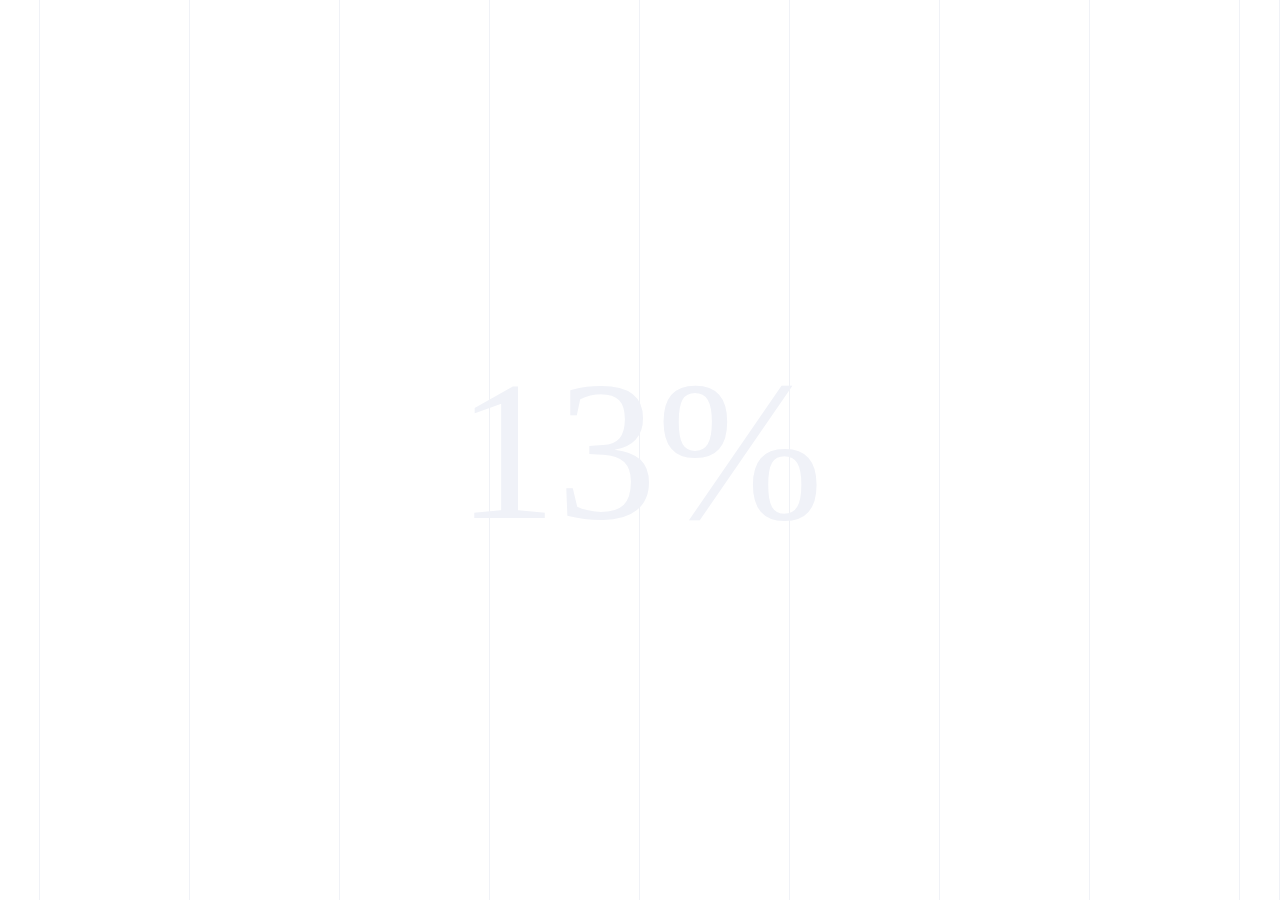
==== index.html @ 55a065d9 "fristdemo" ====
<html>
<head>
<title>Hello</title>
<meta http-equiv="Content-Type" content="text/html; charset=utf-8">
<meta http-equiv="X-UA-Compatible" content="IE=9" />
<meta http-equiv="Pragma" content="no-cache">
<meta http-equiv="Cache-control" content="no-cache, no-store">
<meta http-equiv="Expires" content="0">
<meta name="renderer" content="webkit">
<link rel="icon" href="icon/logo.ico" type="img/x-ico" />
<meta name="viewport" content="width=device-width, initial-scale=1">
<link rel="stylesheet" type="text/css" href="css/style.css">
<link rel="stylesheet" type="text/css" href="css/star.css">
<script src="js/jquery.js"></script>
<meta charset="UTF-8">
</head>
<body>
<div class="active" id="load">
  <div class="lines">
    <div class="lines_i lines_i_1"></div>
    <div class="lines_i lines_i_2"></div>
    <div class="lines_i lines_i_3"></div>
    <div class="lines_i lines_i_4"></div>
    <div class="lines_i lines_i_5"></div>
    <div class="lines_i lines_i_6"></div>
    <div class="lines_i lines_i_7"></div>
    <div class="lines_i lines_i_8"></div>
    <div class="lines_i lines_i_9"></div>
    <div class="lines_i lines_i_10"></div>
  </div>
  <div class="count">100</div>
</div>
<header class="header_full">
  <div id='stars'></div>
  <div id='stars2'></div>
  <div id='stars3'></div>
  <div id='title'>
    <span>coming</span><br><span id="cons">soon</span>
  </div>
  <div class="scroll scroll_active">
    <div id="scroll" style="background-position: 0px -300px;">
    </div>
  </div>
</header>
<div class="sectionwrap">
  <div class="section">
  </div>
  <div class="section"></div>
  <div class="section"></div>
  <div class="section"></div>
</div>

<footer></footer>
</body>
<small>
<script src="js/script.js"></script>
<script>
$(function(){
})
</script>
</small>
</html>
---- css/style.css ----
*{
	padding: 0;
	margin: 0;
}
body {
    height: 100%;
    width: 100%;
    margin: 0;
    padding: 0;
    background: #23252a;
    transition: background .7s cubic-bezier(1, 0, 0, 1);
}
::selection {
    background: #fe053c;
    color: white;
}

::-moz-selection {
    background: #fe053c;
    ;
    color: white;
}

::-webkit-selection {
    background: #fe053c;
    color: white;
}
.hidden{
    overflow: hidden;
}
#load {
    overflow: hidden;
    position: fixed;
    width: 100%;
    height: 100%;
    top: 0;
    left: 0;
    z-index: 9999999;
}
.lines {
    width: 100%;
    height: 100%;
    position: fixed;
    left: 0;
    top: 0;
    font-size: 0;
    pointer-events: none;
    z-index: 1;
}
.lines_i {
    height: 100%;
    display: inline-block;
    width: calc(12.5% - 10px);
    position: relative;
}
.lines_i_1, .lines_i_10 {
    width: 40px;
}
.active .lines>.lines_i:before {
    width: 100%;
    background: #fff;
    transition: background .7s cubic-bezier(1, 0, 0, 1), width .7s cubic-bezier(1, 0, 0, 1);
}
.active .lines>.lines_i:after {
    width: 1px;
    background: #f0f2f7;
    transition: background .7s cubic-bezier(1, 0, 0, 1), width .7s cubic-bezier(1, 0, 0, 1);
}
.lines_i:before {
    content: '';
    display: block;
    height: 100%;
    width: 1px;
    background: #292b30;
    transition: background .7s cubic-bezier(1, 0, 0, 1);
}
.lines>.lines_i:before {
    content: '';
    position: absolute;
    right: 0;
    top: 0;
    height: 100%;
    width: 0;
    background: #fff;
    transition: width .7s cubic-bezier(1, 0, 0, 1);
}
.lines_i:after {
    content: '';
    position: absolute;
    right: 0;
    top: 0;
    height: 100%;
    width: 0;
    background: #fff;
    transition: width .7s cubic-bezier(1, 0, 0, 1);
}
.lines>.lines_i:after {
    content: '';
    position: absolute;
    right: 0;
    top: 0;
    height: 100%;
    width: 0;
    background: #f0f2f7;
    transition: width .7s cubic-bezier(1, 0, 0, 1);
}
.count {
    position: absolute;
    transform: translate(-50%, -50%);
    left: 50%;
    top: 50%;
    z-index: 999;
    color: #f0f2f8;
    font-size: 200px;
    font-family: 'AuroraBT-BoldCoda96c06031a96e';
}
.header_full {
    position: fixed;
    width: 100%;
    height: 100%;
}
.scroll {
    height: 32px;
    width: 15px;
    position: absolute;
    z-index: 2;
    bottom: 50px;
    left: 50%;
    margin-left: -7.5px;
    display: none;
}
.header_full .scroll {
    display: block;
}
#scroll {
    height: 50px;
    width: 16px;
    background: url('../icon/scroll_demo.png');
    background-repeat: no-repeat;
    background-position: center top;
    animation: animStar 10s linear infinite;
}

.scroll span {
    display: inline-block;
    height: 15px;
    width: 15px;
    margin-top: 1px;
    background: url('../icon/scroll_down.png');
    background-size: contain;
    background-repeat: no-repeat;
    background-position: center;
}

.scroll span:first-child {
    opacity: .5;
}
@keyframes spacetravel {
    from {background-position:0 0;}
    to {background-position:-10000px 10000px;}
}
.section{
    position: relative;
    width: 100%;
}
.section_0{background-color: rgba(255,255,255,.2);}
.section_1{background-color: rgba(255,255,255,.4);}
.section_2{background-color: rgba(255,255,255,.2);}
.section_3{background-color: rgba(255,255,255,.4);}
---- css/star.css ----
.header_full {
  position: fixed;
  width: 100%;
  height: 100%;
  background: radial-gradient(ellipse at bottom, #1b2735 0%, #090a0f 100%);
  overflow: hidden;
      /*background-blend-mode: multiply;
    animation: spacetravel 100s linear infinite;
    -webkit-animation: spacetravel 100s linear infinite;*/
}
#stars {
  width: 1px;
  height: 1px;
  background: transparent;
  box-shadow: 1804px 1265px #eee , 365px 332px #eee , 86px 1888px #eee , 1888px 484px #eee , 199px 1489px #eee , 1459px 1010px #eee , 807px 388px #eee , 855px 558px #eee , 83px 1095px #eee , 1418px 377px #eee , 677px 886px #eee , 862px 1709px #eee , 1058px 1085px #eee , 50px 1772px #eee , 1941px 1544px #eee , 377px 900px #eee , 184px 712px #eee , 1797px 1928px #eee , 507px 1861px #eee , 1849px 19px #eee , 1399px 200px #eee , 972px 497px #eee , 795px 1109px #eee , 746px 970px #eee , 1524px 972px #eee , 1631px 389px #eee , 1026px 1016px #eee , 1295px 862px #eee , 1258px 1876px #eee , 791px 189px #eee , 1519px 45px #eee , 592px 1405px #eee , 620px 130px #eee , 1044px 1171px #eee , 37px 1578px #eee , 1589px 86px #eee , 1024px 528px #eee , 1613px 568px #eee , 912px 1175px #eee , 1177px 133px #eee , 67px 1641px #eee , 1168px 357px #eee , 310px 1873px #eee , 1187px 573px #eee , 308px 1839px #eee , 565px 24px #eee , 1691px 1555px #eee , 1384px 1551px #eee , 179px 861px #eee , 1850px 1966px #eee , 1169px 1979px #eee , 1182px 1522px #eee , 616px 751px #eee , 1083px 908px #eee , 684px 766px #eee , 67px 955px #eee , 1813px 1714px #eee , 1256px 1413px #eee , 332px 803px #eee , 1670px 1921px #eee , 362px 211px #eee , 1513px 423px #eee , 1304px 1145px #eee , 1292px 1168px #eee , 611px 802px #eee , 1297px 575px #eee , 540px 1289px #eee , 1551px 1678px #eee , 1545px 237px #eee , 423px 138px #eee , 1088px 28px #eee , 642px 1637px #eee , 429px 1293px #eee , 1276px 1900px #eee , 1168px 1696px #eee , 847px 837px #eee , 151px 1395px #eee , 1490px 75px #eee , 1588px 131px #eee , 1739px 1358px #eee , 709px 624px #eee , 343px 502px #eee , 1342px 1690px #eee , 175px 1722px #eee , 964px 1299px #eee , 892px 1326px #eee , 519px 1142px #eee , 1014px 193px #eee , 1181px 360px #eee , 325px 139px #eee , 482px 1199px #eee , 613px 8px #eee , 1976px 1125px #eee , 346px 60px #eee , 1565px 818px #eee , 268px 1590px #eee , 213px 1666px #eee , 800px 464px #eee , 974px 1825px #eee , 1066px 23px #eee , 1995px 1499px #eee , 666px 1130px #eee , 1074px 1710px #eee , 1636px 1483px #eee , 1379px 1509px #eee , 1221px 887px #eee , 1857px 964px #eee , 1046px 993px #eee , 1875px 643px #eee , 1504px 1607px #eee , 1065px 641px #eee , 1095px 752px #eee , 566px 1737px #eee , 1972px 1778px #eee , 146px 1517px #eee , 1923px 588px #eee , 557px 881px #eee , 1885px 1950px #eee , 1739px 1598px #eee , 1048px 501px #eee , 1316px 705px #eee , 1900px 1697px #eee , 1187px 917px #eee , 1688px 1025px #eee , 648px 1634px #eee , 1002px 572px #eee , 603px 1995px #eee , 215px 693px #eee , 688px 1374px #eee , 1389px 1166px #eee , 1310px 1140px #eee , 245px 587px #eee , 845px 63px #eee , 296px 1646px #eee , 792px 350px #eee , 756px 1493px #eee , 1553px 1079px #eee , 850px 66px #eee , 963px 1904px #eee , 81px 207px #eee , 1776px 1634px #eee , 1759px 521px #eee , 1761px 1536px #eee , 601px 1485px #eee , 898px 153px #eee , 48px 648px #eee , 1644px 1109px #eee , 1974px 60px #eee , 1278px 653px #eee , 616px 432px #eee , 1179px 1849px #eee , 739px 677px #eee , 808px 1850px #eee , 1104px 827px #eee , 984px 888px #eee , 1027px 44px #eee , 1462px 1105px #eee , 902px 1486px #eee , 769px 441px #eee , 431px 1195px #eee , 4px 764px #eee , 562px 7px #eee , 952px 1744px #eee , 822px 971px #eee , 1016px 1804px #eee , 1429px 1161px #eee , 328px 1568px #eee , 101px 746px #eee , 649px 1484px #eee , 1903px 569px #eee , 733px 871px #eee , 1554px 505px #eee , 1076px 642px #eee , 609px 641px #eee , 996px 149px #eee , 1595px 758px #eee , 14px 1083px #eee , 261px 767px #eee , 1274px 1517px #eee , 1412px 215px #eee , 1651px 879px #eee , 284px 1633px #eee , 1439px 287px #eee , 1717px 270px #eee , 1107px 1063px #eee , 1521px 1831px #eee , 656px 1702px #eee , 25px 230px #eee , 1958px 1615px #eee , 646px 675px #eee , 1201px 343px #eee , 1918px 1064px #eee , 1932px 609px #eee , 1203px 900px #eee , 10px 575px #eee , 1582px 1828px #eee , 1184px 462px #eee , 1px 1619px #eee , 1440px 1071px #eee , 1844px 1913px #eee , 376px 1054px #eee , 1883px 1236px #eee , 571px 493px #eee , 354px 1701px #eee , 747px 60px #eee , 11px 1142px #eee , 1136px 1891px #eee , 1682px 473px #eee , 1537px 1520px #eee , 902px 836px #eee , 1313px 395px #eee , 534px 341px #eee , 230px 1614px #eee , 14px 1387px #eee , 1296px 1765px #eee , 1064px 1270px #eee , 761px 975px #eee , 1855px 335px #eee , 198px 110px #eee , 1660px 598px #eee , 1022px 933px #eee , 518px 356px #eee , 19px 865px #eee , 471px 830px #eee , 758px 358px #eee , 541px 1652px #eee , 320px 926px #eee , 425px 1826px #eee , 659px 353px #eee , 708px 778px #eee , 862px 641px #eee , 475px 1362px #eee , 1326px 1449px #eee , 446px 802px #eee , 391px 1169px #eee , 496px 39px #eee , 1534px 934px #eee , 1822px 1809px #eee , 1454px 237px #eee , 187px 1555px #eee , 1069px 1977px #eee , 1880px 1508px #eee , 279px 418px #eee , 1938px 1980px #eee , 1304px 530px #eee , 1763px 187px #eee , 1945px 1642px #eee , 311px 1490px #eee , 770px 1598px #eee , 263px 330px #eee , 1733px 1771px #eee , 978px 34px #eee , 325px 1776px #eee , 873px 1460px #eee , 365px 33px #eee , 913px 1999px #eee , 667px 1021px #eee , 27px 572px #eee , 950px 1858px #eee , 448px 1205px #eee , 1302px 1138px #eee , 1269px 932px #eee , 480px 132px #eee , 770px 1871px #eee , 952px 654px #eee , 623px 90px #eee , 419px 1683px #eee , 930px 794px #eee , 1327px 1651px #eee , 769px 1536px #eee , 895px 90px #eee , 599px 1268px #eee , 1645px 919px #eee , 1672px 1080px #eee , 1637px 1259px #eee , 243px 1182px #eee , 1509px 457px #eee , 1374px 1469px #eee , 751px 137px #eee , 1097px 1008px #eee , 1979px 1381px #eee , 981px 1825px #eee , 928px 1930px #eee , 632px 422px #eee , 812px 341px #eee , 1077px 1832px #eee , 203px 1452px #eee , 664px 1531px #eee , 1203px 57px #eee , 1654px 1203px #eee , 491px 174px #eee , 1507px 735px #eee , 964px 896px #eee , 52px 1718px #eee , 1435px 26px #eee , 753px 635px #eee , 890px 1847px #eee , 42px 1353px #eee , 717px 72px #eee , 1845px 1212px #eee , 344px 867px #eee , 418px 855px #eee , 899px 1124px #eee , 1798px 1582px #eee , 1774px 760px #eee , 908px 1567px #eee , 1647px 1210px #eee , 299px 82px #eee , 1179px 1317px #eee , 938px 1580px #eee , 82px 921px #eee , 657px 1596px #eee , 892px 1264px #eee , 1161px 819px #eee , 607px 1447px #eee , 605px 679px #eee , 1642px 595px #eee , 1963px 525px #eee , 1656px 1591px #eee , 1467px 1743px #eee , 167px 1420px #eee , 471px 492px #eee , 1077px 932px #eee , 774px 1282px #eee , 799px 701px #eee , 400px 258px #eee , 235px 1937px #eee , 894px 562px #eee , 1277px 907px #eee , 435px 1360px #eee , 507px 1253px #eee , 1022px 833px #eee , 351px 773px #eee , 1126px 1969px #eee , 1382px 1620px #eee , 411px 59px #eee , 187px 906px #eee , 644px 1364px #eee , 1721px 1451px #eee , 1879px 1390px #eee , 1396px 318px #eee , 1002px 891px #eee , 1930px 1454px #eee , 1952px 496px #eee , 1308px 1325px #eee , 343px 475px #eee , 285px 373px #eee , 1329px 1591px #eee , 901px 1875px #eee , 966px 254px #eee , 1624px 1577px #eee , 371px 589px #eee , 1918px 1494px #eee , 841px 589px #eee , 873px 1657px #eee , 970px 1697px #eee , 1354px 975px #eee , 807px 1099px #eee , 384px 1608px #eee , 1600px 1739px #eee , 110px 1310px #eee , 687px 1611px #eee , 324px 394px #eee , 1267px 224px #eee , 1122px 1919px #eee , 1753px 578px #eee , 611px 479px #eee , 1494px 475px #eee , 1595px 368px #eee , 304px 1379px #eee , 1663px 87px #eee , 1789px 1471px #eee , 941px 1861px #eee , 287px 657px #eee , 1882px 217px #eee , 1766px 1960px #eee , 144px 966px #eee , 872px 943px #eee , 1705px 1909px #eee , 1318px 1173px #eee , 1856px 1549px #eee , 1722px 1482px #eee , 196px 594px #eee , 355px 1182px #eee , 1242px 112px #eee , 226px 344px #eee , 674px 895px #eee , 210px 2px #eee , 1224px 488px #eee , 220px 617px #eee , 1857px 1348px #eee , 426px 1026px #eee , 1370px 720px #eee , 109px 440px #eee , 1940px 1575px #eee , 978px 1443px #eee , 308px 614px #eee , 1392px 1351px #eee , 635px 1231px #eee , 1132px 616px #eee , 756px 342px #eee , 1968px 765px #eee , 1020px 1877px #eee , 1998px 1325px #eee , 1296px 1303px #eee , 1817px 223px #eee , 1184px 907px #eee , 546px 845px #eee , 51px 705px #eee , 1421px 735px #eee , 1255px 700px #eee , 249px 1908px #eee , 1701px 351px #eee , 173px 1658px #eee , 1088px 1476px #eee , 1930px 1787px #eee , 689px 1312px #eee , 615px 1006px #eee , 1870px 1229px #eee , 1900px 546px #eee , 1416px 141px #eee , 1983px 945px #eee , 1104px 1351px #eee , 426px 701px #eee , 431px 1597px #eee , 893px 456px #eee , 1976px 1914px #eee , 1538px 673px #eee , 916px 1386px #eee , 304px 138px #eee , 1038px 681px #eee , 1349px 1740px #eee , 1231px 552px #eee , 35px 1435px #eee , 588px 652px #eee , 793px 575px #eee , 542px 926px #eee , 1252px 25px #eee , 831px 332px #eee , 718px 283px #eee , 1327px 1952px #eee , 1019px 704px #eee , 888px 1117px #eee , 1107px 1378px #eee , 532px 505px #eee , 1070px 552px #eee , 346px 645px #eee , 63px 1783px #eee , 775px 879px #eee , 165px 160px #eee , 788px 1225px #eee , 1562px 1520px #eee , 56px 1522px #eee , 439px 498px #eee , 1988px 1521px #eee , 254px 1363px #eee , 1162px 816px #eee , 219px 386px #eee , 1789px 1315px #eee , 1090px 1415px #eee , 1361px 315px #eee , 825px 1306px #eee , 92px 548px #eee , 1501px 1946px #eee , 350px 1735px #eee , 459px 1533px #eee , 1417px 931px #eee , 1849px 174px #eee , 220px 1084px #eee , 1357px 209px #eee , 1974px 358px #eee , 90px 808px #eee , 1247px 765px #eee , 1878px 725px #eee , 1415px 87px #eee , 1253px 943px #eee , 1455px 1919px #eee , 1321px 337px #eee , 1210px 1600px #eee , 1855px 1575px #eee , 325px 936px #eee , 1118px 892px #eee , 703px 294px #eee , 89px 891px #eee , 239px 1548px #eee , 280px 262px #eee , 1401px 555px #eee , 1092px 1638px #eee , 673px 1207px #eee , 1469px 1358px #eee , 1253px 1986px #eee , 1249px 1040px #eee , 253px 484px #eee , 1163px 775px #eee , 426px 162px #eee , 721px 1761px #eee , 369px 510px #eee , 702px 1599px #eee , 1883px 483px #eee , 680px 1604px #eee , 870px 1599px #eee , 976px 1808px #eee , 916px 477px #eee , 1223px 1636px #eee , 506px 993px #eee , 898px 1284px #eee , 1013px 290px #eee , 1189px 78px #eee , 25px 588px #eee , 960px 861px #eee , 28px 526px #eee , 959px 681px #eee , 1426px 1329px #eee , 294px 557px #eee , 1907px 1320px #eee , 1289px 1627px #eee , 124px 451px #eee , 967px 653px #eee , 892px 1460px #eee , 537px 1385px #eee , 197px 1954px #eee , 1543px 302px #eee , 747px 1953px #eee , 995px 1630px #eee , 1423px 1221px #eee , 1075px 983px #eee , 1556px 1739px #eee , 1068px 1425px #eee , 81px 550px #eee , 1668px 523px #eee , 1158px 438px #eee , 401px 1795px #eee , 537px 1072px #eee , 1px 326px #eee , 249px 118px #eee , 832px 1544px #eee , 240px 153px #eee , 651px 1077px #eee , 1656px 542px #eee , 1102px 606px #eee , 1583px 788px #eee , 1205px 1842px #eee , 1657px 1793px #eee , 1848px 1464px #eee , 1285px 1395px #eee , 662px 1227px #eee , 1790px 134px #eee , 577px 263px #eee , 383px 702px #eee , 1728px 1953px #eee , 417px 57px #eee , 1390px 574px #eee , 1024px 287px #eee , 1969px 753px #eee , 1239px 1036px #eee , 1063px 1313px #eee , 1784px 1519px #eee , 1665px 682px #eee , 806px 1437px #eee , 394px 917px #eee , 904px 666px #eee , 801px 1280px #eee , 1392px 1930px #eee , 1611px 1386px #eee , 1809px 1507px #eee , 1720px 1300px #eee , 1721px 1287px #eee , 969px 240px #eee , 3px 1070px #eee , 1198px 538px #eee , 1416px 1001px #eee , 1665px 1265px #eee , 1010px 1275px #eee , 772px 978px #eee , 1980px 980px #eee , 1283px 1573px #eee , 444px 516px #eee , 875px 737px #eee , 258px 716px #eee , 1698px 758px #eee , 644px 238px #eee , 19px 876px #eee , 355px 1327px #eee , 1602px 1846px #eee , 548px 534px #eee , 1498px 1473px #eee , 1389px 1136px #eee , 174px 771px #eee , 955px 1931px #eee , 403px 371px #eee , 1502px 794px #eee , 117px 876px #eee , 536px 778px #eee , 67px 393px #eee , 119px 1918px #eee , 1912px 1663px #eee , 1141px 245px #eee , 1105px 130px #eee , 1218px 1608px #eee , 662px 1502px #eee , 1907px 927px #eee , 521px 109px #eee , 1885px 362px #eee , 1785px 1935px #eee , 781px 427px #eee , 1446px 1991px #eee , 164px 1539px #eee , 1807px 1795px #eee , 1922px 890px #eee , 1245px 933px #eee , 446px 450px #eee , 1743px 79px #eee , 1959px 310px #eee , 1348px 749px #eee , 1954px 128px #eee , 1980px 1030px #eee , 1850px 302px #eee , 1074px 922px #eee , 174px 403px #eee , 1579px 733px #eee , 653px 1958px #eee , 1511px 1943px #eee , 1037px 741px #eee , 602px 1384px #eee , 103px 402px #eee , 1722px 1417px #eee , 1732px 1916px #eee , 1743px 1803px #eee , 381px 721px #eee , 964px 1700px #eee , 1070px 341px #eee , 1376px 1258px #eee , 1884px 570px #eee , 940px 280px #eee , 1484px 1658px #eee , 1806px 1875px #eee , 1054px 917px #eee , 1672px 103px #eee , 783px 574px #eee , 98px 347px #eee , 555px 1136px #eee , 1403px 1237px #eee , 1203px 339px #eee , 572px 35px #eee , 932px 1783px #eee , 1527px 1850px #eee , 1959px 1109px #eee , 892px 623px #eee , 211px 1388px #eee , 1581px 1806px #eee , 868px 1053px #eee , 1243px 1997px #eee , 1004px 522px #eee , 1241px 1707px #eee , 376px 282px #eee , 537px 878px #eee , 1948px 979px #eee , 532px 688px #eee , 273px 958px #eee , 581px 927px #eee , 1060px 887px #eee , 486px 1467px #eee , 1122px 1834px #eee , 1650px 1763px #eee , 532px 302px #eee , 314px 1111px #eee , 1888px 683px #eee , 1856px 1040px #eee , 1780px 1338px #eee , 24px 1564px #eee , 1096px 1808px #eee , 1202px 1968px #eee , 214px 992px #eee , 728px 515px #eee , 247px 278px #eee , 1670px 45px #eee , 442px 1579px #eee , 1143px 30px #eee , 612px 72px #eee , 1177px 1303px #eee , 1898px 1255px #eee , 378px 1667px #eee , 326px 1929px #eee , 1257px 766px #eee , 1363px 1170px #eee , 1090px 1667px #eee , 711px 293px #eee , 249px 1406px #eee , 1589px 565px #eee , 1451px 29px #eee , 1171px 1459px #eee , 1294px 1214px #eee , 342px 942px #eee , 1945px 353px #eee , 741px 1185px #eee , 894px 1453px #eee , 593px 1584px #eee , 518px 630px #eee , 393px 756px #eee , 34px 608px #eee;
  animation: animStar 50s linear infinite;
}
#stars:after {
  content: " ";
  position: absolute;
  top: 2000px;
  width: 1px;
  height: 1px;
  background: transparent;
  box-shadow: 1804px 1265px #eee , 365px 332px #eee , 86px 1888px #eee , 1888px 484px #eee , 199px 1489px #eee , 1459px 1010px #eee , 807px 388px #eee , 855px 558px #eee , 83px 1095px #eee , 1418px 377px #eee , 677px 886px #eee , 862px 1709px #eee , 1058px 1085px #eee , 50px 1772px #eee , 1941px 1544px #eee , 377px 900px #eee , 184px 712px #eee , 1797px 1928px #eee , 507px 1861px #eee , 1849px 19px #eee , 1399px 200px #eee , 972px 497px #eee , 795px 1109px #eee , 746px 970px #eee , 1524px 972px #eee , 1631px 389px #eee , 1026px 1016px #eee , 1295px 862px #eee , 1258px 1876px #eee , 791px 189px #eee , 1519px 45px #eee , 592px 1405px #eee , 620px 130px #eee , 1044px 1171px #eee , 37px 1578px #eee , 1589px 86px #eee , 1024px 528px #eee , 1613px 568px #eee , 912px 1175px #eee , 1177px 133px #eee , 67px 1641px #eee , 1168px 357px #eee , 310px 1873px #eee , 1187px 573px #eee , 308px 1839px #eee , 565px 24px #eee , 1691px 1555px #eee , 1384px 1551px #eee , 179px 861px #eee , 1850px 1966px #eee , 1169px 1979px #eee , 1182px 1522px #eee , 616px 751px #eee , 1083px 908px #eee , 684px 766px #eee , 67px 955px #eee , 1813px 1714px #eee , 1256px 1413px #eee , 332px 803px #eee , 1670px 1921px #eee , 362px 211px #eee , 1513px 423px #eee , 1304px 1145px #eee , 1292px 1168px #eee , 611px 802px #eee , 1297px 575px #eee , 540px 1289px #eee , 1551px 1678px #eee , 1545px 237px #eee , 423px 138px #eee , 1088px 28px #eee , 642px 1637px #eee , 429px 1293px #eee , 1276px 1900px #eee , 1168px 1696px #eee , 847px 837px #eee , 151px 1395px #eee , 1490px 75px #eee , 1588px 131px #eee , 1739px 1358px #eee , 709px 624px #eee , 343px 502px #eee , 1342px 1690px #eee , 175px 1722px #eee , 964px 1299px #eee , 892px 1326px #eee , 519px 1142px #eee , 1014px 193px #eee , 1181px 360px #eee , 325px 139px #eee , 482px 1199px #eee , 613px 8px #eee , 1976px 1125px #eee , 346px 60px #eee , 1565px 818px #eee , 268px 1590px #eee , 213px 1666px #eee , 800px 464px #eee , 974px 1825px #eee , 1066px 23px #eee , 1995px 1499px #eee , 666px 1130px #eee , 1074px 1710px #eee , 1636px 1483px #eee , 1379px 1509px #eee , 1221px 887px #eee , 1857px 964px #eee , 1046px 993px #eee , 1875px 643px #eee , 1504px 1607px #eee , 1065px 641px #eee , 1095px 752px #eee , 566px 1737px #eee , 1972px 1778px #eee , 146px 1517px #eee , 1923px 588px #eee , 557px 881px #eee , 1885px 1950px #eee , 1739px 1598px #eee , 1048px 501px #eee , 1316px 705px #eee , 1900px 1697px #eee , 1187px 917px #eee , 1688px 1025px #eee , 648px 1634px #eee , 1002px 572px #eee , 603px 1995px #eee , 215px 693px #eee , 688px 1374px #eee , 1389px 1166px #eee , 1310px 1140px #eee , 245px 587px #eee , 845px 63px #eee , 296px 1646px #eee , 792px 350px #eee , 756px 1493px #eee , 1553px 1079px #eee , 850px 66px #eee , 963px 1904px #eee , 81px 207px #eee , 1776px 1634px #eee , 1759px 521px #eee , 1761px 1536px #eee , 601px 1485px #eee , 898px 153px #eee , 48px 648px #eee , 1644px 1109px #eee , 1974px 60px #eee , 1278px 653px #eee , 616px 432px #eee , 1179px 1849px #eee , 739px 677px #eee , 808px 1850px #eee , 1104px 827px #eee , 984px 888px #eee , 1027px 44px #eee , 1462px 1105px #eee , 902px 1486px #eee , 769px 441px #eee , 431px 1195px #eee , 4px 764px #eee , 562px 7px #eee , 952px 1744px #eee , 822px 971px #eee , 1016px 1804px #eee , 1429px 1161px #eee , 328px 1568px #eee , 101px 746px #eee , 649px 1484px #eee , 1903px 569px #eee , 733px 871px #eee , 1554px 505px #eee , 1076px 642px #eee , 609px 641px #eee , 996px 149px #eee , 1595px 758px #eee , 14px 1083px #eee , 261px 767px #eee , 1274px 1517px #eee , 1412px 215px #eee , 1651px 879px #eee , 284px 1633px #eee , 1439px 287px #eee , 1717px 270px #eee , 1107px 1063px #eee , 1521px 1831px #eee , 656px 1702px #eee , 25px 230px #eee , 1958px 1615px #eee , 646px 675px #eee , 1201px 343px #eee , 1918px 1064px #eee , 1932px 609px #eee , 1203px 900px #eee , 10px 575px #eee , 1582px 1828px #eee , 1184px 462px #eee , 1px 1619px #eee , 1440px 1071px #eee , 1844px 1913px #eee , 376px 1054px #eee , 1883px 1236px #eee , 571px 493px #eee , 354px 1701px #eee , 747px 60px #eee , 11px 1142px #eee , 1136px 1891px #eee , 1682px 473px #eee , 1537px 1520px #eee , 902px 836px #eee , 1313px 395px #eee , 534px 341px #eee , 230px 1614px #eee , 14px 1387px #eee , 1296px 1765px #eee , 1064px 1270px #eee , 761px 975px #eee , 1855px 335px #eee , 198px 110px #eee , 1660px 598px #eee , 1022px 933px #eee , 518px 356px #eee , 19px 865px #eee , 471px 830px #eee , 758px 358px #eee , 541px 1652px #eee , 320px 926px #eee , 425px 1826px #eee , 659px 353px #eee , 708px 778px #eee , 862px 641px #eee , 475px 1362px #eee , 1326px 1449px #eee , 446px 802px #eee , 391px 1169px #eee , 496px 39px #eee , 1534px 934px #eee , 1822px 1809px #eee , 1454px 237px #eee , 187px 1555px #eee , 1069px 1977px #eee , 1880px 1508px #eee , 279px 418px #eee , 1938px 1980px #eee , 1304px 530px #eee , 1763px 187px #eee , 1945px 1642px #eee , 311px 1490px #eee , 770px 1598px #eee , 263px 330px #eee , 1733px 1771px #eee , 978px 34px #eee , 325px 1776px #eee , 873px 1460px #eee , 365px 33px #eee , 913px 1999px #eee , 667px 1021px #eee , 27px 572px #eee , 950px 1858px #eee , 448px 1205px #eee , 1302px 1138px #eee , 1269px 932px #eee , 480px 132px #eee , 770px 1871px #eee , 952px 654px #eee , 623px 90px #eee , 419px 1683px #eee , 930px 794px #eee , 1327px 1651px #eee , 769px 1536px #eee , 895px 90px #eee , 599px 1268px #eee , 1645px 919px #eee , 1672px 1080px #eee , 1637px 1259px #eee , 243px 1182px #eee , 1509px 457px #eee , 1374px 1469px #eee , 751px 137px #eee , 1097px 1008px #eee , 1979px 1381px #eee , 981px 1825px #eee , 928px 1930px #eee , 632px 422px #eee , 812px 341px #eee , 1077px 1832px #eee , 203px 1452px #eee , 664px 1531px #eee , 1203px 57px #eee , 1654px 1203px #eee , 491px 174px #eee , 1507px 735px #eee , 964px 896px #eee , 52px 1718px #eee , 1435px 26px #eee , 753px 635px #eee , 890px 1847px #eee , 42px 1353px #eee , 717px 72px #eee , 1845px 1212px #eee , 344px 867px #eee , 418px 855px #eee , 899px 1124px #eee , 1798px 1582px #eee , 1774px 760px #eee , 908px 1567px #eee , 1647px 1210px #eee , 299px 82px #eee , 1179px 1317px #eee , 938px 1580px #eee , 82px 921px #eee , 657px 1596px #eee , 892px 1264px #eee , 1161px 819px #eee , 607px 1447px #eee , 605px 679px #eee , 1642px 595px #eee , 1963px 525px #eee , 1656px 1591px #eee , 1467px 1743px #eee , 167px 1420px #eee , 471px 492px #eee , 1077px 932px #eee , 774px 1282px #eee , 799px 701px #eee , 400px 258px #eee , 235px 1937px #eee , 894px 562px #eee , 1277px 907px #eee , 435px 1360px #eee , 507px 1253px #eee , 1022px 833px #eee , 351px 773px #eee , 1126px 1969px #eee , 1382px 1620px #eee , 411px 59px #eee , 187px 906px #eee , 644px 1364px #eee , 1721px 1451px #eee , 1879px 1390px #eee , 1396px 318px #eee , 1002px 891px #eee , 1930px 1454px #eee , 1952px 496px #eee , 1308px 1325px #eee , 343px 475px #eee , 285px 373px #eee , 1329px 1591px #eee , 901px 1875px #eee , 966px 254px #eee , 1624px 1577px #eee , 371px 589px #eee , 1918px 1494px #eee , 841px 589px #eee , 873px 1657px #eee , 970px 1697px #eee , 1354px 975px #eee , 807px 1099px #eee , 384px 1608px #eee , 1600px 1739px #eee , 110px 1310px #eee , 687px 1611px #eee , 324px 394px #eee , 1267px 224px #eee , 1122px 1919px #eee , 1753px 578px #eee , 611px 479px #eee , 1494px 475px #eee , 1595px 368px #eee , 304px 1379px #eee , 1663px 87px #eee , 1789px 1471px #eee , 941px 1861px #eee , 287px 657px #eee , 1882px 217px #eee , 1766px 1960px #eee , 144px 966px #eee , 872px 943px #eee , 1705px 1909px #eee , 1318px 1173px #eee , 1856px 1549px #eee , 1722px 1482px #eee , 196px 594px #eee , 355px 1182px #eee , 1242px 112px #eee , 226px 344px #eee , 674px 895px #eee , 210px 2px #eee , 1224px 488px #eee , 220px 617px #eee , 1857px 1348px #eee , 426px 1026px #eee , 1370px 720px #eee , 109px 440px #eee , 1940px 1575px #eee , 978px 1443px #eee , 308px 614px #eee , 1392px 1351px #eee , 635px 1231px #eee , 1132px 616px #eee , 756px 342px #eee , 1968px 765px #eee , 1020px 1877px #eee , 1998px 1325px #eee , 1296px 1303px #eee , 1817px 223px #eee , 1184px 907px #eee , 546px 845px #eee , 51px 705px #eee , 1421px 735px #eee , 1255px 700px #eee , 249px 1908px #eee , 1701px 351px #eee , 173px 1658px #eee , 1088px 1476px #eee , 1930px 1787px #eee , 689px 1312px #eee , 615px 1006px #eee , 1870px 1229px #eee , 1900px 546px #eee , 1416px 141px #eee , 1983px 945px #eee , 1104px 1351px #eee , 426px 701px #eee , 431px 1597px #eee , 893px 456px #eee , 1976px 1914px #eee , 1538px 673px #eee , 916px 1386px #eee , 304px 138px #eee , 1038px 681px #eee , 1349px 1740px #eee , 1231px 552px #eee , 35px 1435px #eee , 588px 652px #eee , 793px 575px #eee , 542px 926px #eee , 1252px 25px #eee , 831px 332px #eee , 718px 283px #eee , 1327px 1952px #eee , 1019px 704px #eee , 888px 1117px #eee , 1107px 1378px #eee , 532px 505px #eee , 1070px 552px #eee , 346px 645px #eee , 63px 1783px #eee , 775px 879px #eee , 165px 160px #eee , 788px 1225px #eee , 1562px 1520px #eee , 56px 1522px #eee , 439px 498px #eee , 1988px 1521px #eee , 254px 1363px #eee , 1162px 816px #eee , 219px 386px #eee , 1789px 1315px #eee , 1090px 1415px #eee , 1361px 315px #eee , 825px 1306px #eee , 92px 548px #eee , 1501px 1946px #eee , 350px 1735px #eee , 459px 1533px #eee , 1417px 931px #eee , 1849px 174px #eee , 220px 1084px #eee , 1357px 209px #eee , 1974px 358px #eee , 90px 808px #eee , 1247px 765px #eee , 1878px 725px #eee , 1415px 87px #eee , 1253px 943px #eee , 1455px 1919px #eee , 1321px 337px #eee , 1210px 1600px #eee , 1855px 1575px #eee , 325px 936px #eee , 1118px 892px #eee , 703px 294px #eee , 89px 891px #eee , 239px 1548px #eee , 280px 262px #eee , 1401px 555px #eee , 1092px 1638px #eee , 673px 1207px #eee , 1469px 1358px #eee , 1253px 1986px #eee , 1249px 1040px #eee , 253px 484px #eee , 1163px 775px #eee , 426px 162px #eee , 721px 1761px #eee , 369px 510px #eee , 702px 1599px #eee , 1883px 483px #eee , 680px 1604px #eee , 870px 1599px #eee , 976px 1808px #eee , 916px 477px #eee , 1223px 1636px #eee , 506px 993px #eee , 898px 1284px #eee , 1013px 290px #eee , 1189px 78px #eee , 25px 588px #eee , 960px 861px #eee , 28px 526px #eee , 959px 681px #eee , 1426px 1329px #eee , 294px 557px #eee , 1907px 1320px #eee , 1289px 1627px #eee , 124px 451px #eee , 967px 653px #eee , 892px 1460px #eee , 537px 1385px #eee , 197px 1954px #eee , 1543px 302px #eee , 747px 1953px #eee , 995px 1630px #eee , 1423px 1221px #eee , 1075px 983px #eee , 1556px 1739px #eee , 1068px 1425px #eee , 81px 550px #eee , 1668px 523px #eee , 1158px 438px #eee , 401px 1795px #eee , 537px 1072px #eee , 1px 326px #eee , 249px 118px #eee , 832px 1544px #eee , 240px 153px #eee , 651px 1077px #eee , 1656px 542px #eee , 1102px 606px #eee , 1583px 788px #eee , 1205px 1842px #eee , 1657px 1793px #eee , 1848px 1464px #eee , 1285px 1395px #eee , 662px 1227px #eee , 1790px 134px #eee , 577px 263px #eee , 383px 702px #eee , 1728px 1953px #eee , 417px 57px #eee , 1390px 574px #eee , 1024px 287px #eee , 1969px 753px #eee , 1239px 1036px #eee , 1063px 1313px #eee , 1784px 1519px #eee , 1665px 682px #eee , 806px 1437px #eee , 394px 917px #eee , 904px 666px #eee , 801px 1280px #eee , 1392px 1930px #eee , 1611px 1386px #eee , 1809px 1507px #eee , 1720px 1300px #eee , 1721px 1287px #eee , 969px 240px #eee , 3px 1070px #eee , 1198px 538px #eee , 1416px 1001px #eee , 1665px 1265px #eee , 1010px 1275px #eee , 772px 978px #eee , 1980px 980px #eee , 1283px 1573px #eee , 444px 516px #eee , 875px 737px #eee , 258px 716px #eee , 1698px 758px #eee , 644px 238px #eee , 19px 876px #eee , 355px 1327px #eee , 1602px 1846px #eee , 548px 534px #eee , 1498px 1473px #eee , 1389px 1136px #eee , 174px 771px #eee , 955px 1931px #eee , 403px 371px #eee , 1502px 794px #eee , 117px 876px #eee , 536px 778px #eee , 67px 393px #eee , 119px 1918px #eee , 1912px 1663px #eee , 1141px 245px #eee , 1105px 130px #eee , 1218px 1608px #eee , 662px 1502px #eee , 1907px 927px #eee , 521px 109px #eee , 1885px 362px #eee , 1785px 1935px #eee , 781px 427px #eee , 1446px 1991px #eee , 164px 1539px #eee , 1807px 1795px #eee , 1922px 890px #eee , 1245px 933px #eee , 446px 450px #eee , 1743px 79px #eee , 1959px 310px #eee , 1348px 749px #eee , 1954px 128px #eee , 1980px 1030px #eee , 1850px 302px #eee , 1074px 922px #eee , 174px 403px #eee , 1579px 733px #eee , 653px 1958px #eee , 1511px 1943px #eee , 1037px 741px #eee , 602px 1384px #eee , 103px 402px #eee , 1722px 1417px #eee , 1732px 1916px #eee , 1743px 1803px #eee , 381px 721px #eee , 964px 1700px #eee , 1070px 341px #eee , 1376px 1258px #eee , 1884px 570px #eee , 940px 280px #eee , 1484px 1658px #eee , 1806px 1875px #eee , 1054px 917px #eee , 1672px 103px #eee , 783px 574px #eee , 98px 347px #eee , 555px 1136px #eee , 1403px 1237px #eee , 1203px 339px #eee , 572px 35px #eee , 932px 1783px #eee , 1527px 1850px #eee , 1959px 1109px #eee , 892px 623px #eee , 211px 1388px #eee , 1581px 1806px #eee , 868px 1053px #eee , 1243px 1997px #eee , 1004px 522px #eee , 1241px 1707px #eee , 376px 282px #eee , 537px 878px #eee , 1948px 979px #eee , 532px 688px #eee , 273px 958px #eee , 581px 927px #eee , 1060px 887px #eee , 486px 1467px #eee , 1122px 1834px #eee , 1650px 1763px #eee , 532px 302px #eee , 314px 1111px #eee , 1888px 683px #eee , 1856px 1040px #eee , 1780px 1338px #eee , 24px 1564px #eee , 1096px 1808px #eee , 1202px 1968px #eee , 214px 992px #eee , 728px 515px #eee , 247px 278px #eee , 1670px 45px #eee , 442px 1579px #eee , 1143px 30px #eee , 612px 72px #eee , 1177px 1303px #eee , 1898px 1255px #eee , 378px 1667px #eee , 326px 1929px #eee , 1257px 766px #eee , 1363px 1170px #eee , 1090px 1667px #eee , 711px 293px #eee , 249px 1406px #eee , 1589px 565px #eee , 1451px 29px #eee , 1171px 1459px #eee , 1294px 1214px #eee , 342px 942px #eee , 1945px 353px #eee , 741px 1185px #eee , 894px 1453px #eee , 593px 1584px #eee , 518px 630px #eee , 393px 756px #eee , 34px 608px #eee;

}

#stars2 {
  width: 2px;
  height: 2px;
  background: transparent;
  box-shadow: 114px 658px #eee , 236px 768px #eee , 1130px 1503px #eee , 486px 592px #eee , 1353px 1407px #eee , 1583px 1741px #eee , 450px 1479px #eee , 1845px 327px #eee , 1520px 361px #eee , 580px 1699px #eee , 1277px 1233px #eee , 1697px 943px #eee , 568px 1135px #eee , 1273px 263px #eee , 788px 126px #eee , 1834px 1911px #eee , 1147px 1652px #eee , 651px 567px #eee , 79px 1897px #eee , 1590px 666px #eee , 1362px 566px #eee , 275px 367px #eee , 556px 479px #eee , 1063px 476px #eee , 1337px 1119px #eee , 1780px 1109px #eee , 1323px 1655px #eee , 1740px 1165px #eee , 525px 60px #eee , 1513px 1484px #eee , 708px 280px #eee , 429px 475px #eee , 563px 1360px #eee , 1580px 697px #eee , 1702px 1164px #eee , 1649px 1952px #eee , 1580px 1812px #eee , 70px 1190px #eee , 1100px 98px #eee , 1232px 1896px #eee , 851px 1047px #eee , 851px 30px #eee , 596px 1486px #eee , 666px 526px #eee , 1855px 1342px #eee , 80px 531px #eee , 248px 1804px #eee , 1990px 263px #eee , 1796px 1640px #eee , 1502px 862px #eee , 1780px 488px #eee , 1881px 1191px #eee , 1063px 876px #eee , 1614px 1073px #eee , 1414px 666px #eee , 1865px 289px #eee , 687px 352px #eee , 1329px 1312px #eee , 279px 136px #eee , 475px 756px #eee , 1177px 435px #eee , 1264px 921px #eee , 467px 1496px #eee , 391px 1359px #eee , 666px 1083px #eee , 1526px 1251px #eee , 594px 564px #eee , 991px 525px #eee , 1511px 875px #eee , 1935px 1049px #eee , 1471px 1430px #eee , 959px 604px #eee , 1685px 72px #eee , 1505px 1876px #eee , 509px 1627px #eee , 1065px 978px #eee , 1860px 884px #eee , 1038px 464px #eee , 1051px 106px #eee , 1056px 728px #eee , 1953px 45px #eee , 1483px 638px #eee , 559px 845px #eee , 1184px 922px #eee , 1320px 1117px #eee , 1572px 747px #eee , 1971px 43px #eee , 665px 13px #eee , 1457px 1153px #eee , 848px 154px #eee , 1039px 1837px #eee , 878px 795px #eee , 1286px 1705px #eee , 1946px 1143px #eee , 1114px 1166px #eee , 1747px 874px #eee , 1894px 636px #eee , 1316px 541px #eee , 1953px 1620px #eee , 1446px 1773px #eee , 974px 833px #eee , 1814px 1211px #eee , 102px 335px #eee , 327px 1868px #eee , 348px 548px #eee , 353px 1540px #eee , 1212px 1872px #eee , 1968px 129px #eee , 1531px 644px #eee , 1939px 559px #eee , 1397px 1876px #eee , 1446px 1446px #eee , 1721px 603px #eee , 924px 1171px #eee , 1086px 1954px #eee , 1798px 310px #eee , 21px 1595px #eee , 1462px 1948px #eee , 149px 1752px #eee , 804px 318px #eee , 1262px 636px #eee , 1051px 100px #eee , 392px 560px #eee , 654px 1236px #eee , 1889px 1159px #eee , 498px 394px #eee , 522px 1889px #eee , 1198px 579px #eee , 1437px 1866px #eee , 1049px 1064px #eee , 286px 921px #eee , 993px 1790px #eee , 1557px 1997px #eee , 1525px 532px #eee , 481px 1561px #eee , 790px 683px #eee , 141px 17px #eee , 1202px 28px #eee , 518px 1927px #eee , 90px 1677px #eee , 1258px 370px #eee , 1379px 1536px #eee , 607px 474px #eee , 163px 139px #eee , 1025px 1359px #eee , 815px 845px #eee , 231px 1212px #eee , 192px 806px #eee , 313px 1946px #eee , 1132px 1808px #eee , 624px 767px #eee , 379px 722px #eee , 733px 1847px #eee , 628px 1517px #eee , 1559px 929px #eee , 234px 397px #eee , 1230px 1231px #eee , 849px 726px #eee , 1148px 786px #eee , 546px 1533px #eee , 477px 822px #eee , 1325px 480px #eee , 972px 383px #eee , 334px 958px #eee , 1032px 664px #eee , 1781px 40px #eee , 38px 1335px #eee , 1634px 1691px #eee , 1061px 680px #eee , 1319px 304px #eee , 82px 1776px #eee , 1302px 509px #eee , 1231px 746px #eee , 1264px 1509px #eee , 980px 495px #eee , 1153px 1381px #eee , 1981px 1918px #eee , 70px 113px #eee , 390px 736px #eee , 1882px 1925px #eee , 1380px 1326px #eee , 257px 1681px #eee , 860px 998px #eee , 518px 1136px #eee , 168px 905px #eee , 500px 1882px #eee , 1012px 1572px #eee , 349px 1916px #eee , 905px 1339px #eee , 1940px 1803px #eee , 23px 1159px #eee , 9px 1559px #eee , 1658px 776px #eee , 820px 1361px #eee , 171px 983px #eee , 580px 1902px #eee , 1268px 263px #eee , 1734px 994px #eee , 1872px 29px #eee , 1475px 435px #eee;
  animation: animStar 100s linear infinite;
}
#stars2:after {
  content: " ";
  position: absolute;
  top: 2000px;
  width: 2px;
  height: 2px;
  background: transparent;
  box-shadow: 114px 658px #eee , 236px 768px #eee , 1130px 1503px #eee , 486px 592px #eee , 1353px 1407px #eee , 1583px 1741px #eee , 450px 1479px #eee , 1845px 327px #eee , 1520px 361px #eee , 580px 1699px #eee , 1277px 1233px #eee , 1697px 943px #eee , 568px 1135px #eee , 1273px 263px #eee , 788px 126px #eee , 1834px 1911px #eee , 1147px 1652px #eee , 651px 567px #eee , 79px 1897px #eee , 1590px 666px #eee , 1362px 566px #eee , 275px 367px #eee , 556px 479px #eee , 1063px 476px #eee , 1337px 1119px #eee , 1780px 1109px #eee , 1323px 1655px #eee , 1740px 1165px #eee , 525px 60px #eee , 1513px 1484px #eee , 708px 280px #eee , 429px 475px #eee , 563px 1360px #eee , 1580px 697px #eee , 1702px 1164px #eee , 1649px 1952px #eee , 1580px 1812px #eee , 70px 1190px #eee , 1100px 98px #eee , 1232px 1896px #eee , 851px 1047px #eee , 851px 30px #eee , 596px 1486px #eee , 666px 526px #eee , 1855px 1342px #eee , 80px 531px #eee , 248px 1804px #eee , 1990px 263px #eee , 1796px 1640px #eee , 1502px 862px #eee , 1780px 488px #eee , 1881px 1191px #eee , 1063px 876px #eee , 1614px 1073px #eee , 1414px 666px #eee , 1865px 289px #eee , 687px 352px #eee , 1329px 1312px #eee , 279px 136px #eee , 475px 756px #eee , 1177px 435px #eee , 1264px 921px #eee , 467px 1496px #eee , 391px 1359px #eee , 666px 1083px #eee , 1526px 1251px #eee , 594px 564px #eee , 991px 525px #eee , 1511px 875px #eee , 1935px 1049px #eee , 1471px 1430px #eee , 959px 604px #eee , 1685px 72px #eee , 1505px 1876px #eee , 509px 1627px #eee , 1065px 978px #eee , 1860px 884px #eee , 1038px 464px #eee , 1051px 106px #eee , 1056px 728px #eee , 1953px 45px #eee , 1483px 638px #eee , 559px 845px #eee , 1184px 922px #eee , 1320px 1117px #eee , 1572px 747px #eee , 1971px 43px #eee , 665px 13px #eee , 1457px 1153px #eee , 848px 154px #eee , 1039px 1837px #eee , 878px 795px #eee , 1286px 1705px #eee , 1946px 1143px #eee , 1114px 1166px #eee , 1747px 874px #eee , 1894px 636px #eee , 1316px 541px #eee , 1953px 1620px #eee , 1446px 1773px #eee , 974px 833px #eee , 1814px 1211px #eee , 102px 335px #eee , 327px 1868px #eee , 348px 548px #eee , 353px 1540px #eee , 1212px 1872px #eee , 1968px 129px #eee , 1531px 644px #eee , 1939px 559px #eee , 1397px 1876px #eee , 1446px 1446px #eee , 1721px 603px #eee , 924px 1171px #eee , 1086px 1954px #eee , 1798px 310px #eee , 21px 1595px #eee , 1462px 1948px #eee , 149px 1752px #eee , 804px 318px #eee , 1262px 636px #eee , 1051px 100px #eee , 392px 560px #eee , 654px 1236px #eee , 1889px 1159px #eee , 498px 394px #eee , 522px 1889px #eee , 1198px 579px #eee , 1437px 1866px #eee , 1049px 1064px #eee , 286px 921px #eee , 993px 1790px #eee , 1557px 1997px #eee , 1525px 532px #eee , 481px 1561px #eee , 790px 683px #eee , 141px 17px #eee , 1202px 28px #eee , 518px 1927px #eee , 90px 1677px #eee , 1258px 370px #eee , 1379px 1536px #eee , 607px 474px #eee , 163px 139px #eee , 1025px 1359px #eee , 815px 845px #eee , 231px 1212px #eee , 192px 806px #eee , 313px 1946px #eee , 1132px 1808px #eee , 624px 767px #eee , 379px 722px #eee , 733px 1847px #eee , 628px 1517px #eee , 1559px 929px #eee , 234px 397px #eee , 1230px 1231px #eee , 849px 726px #eee , 1148px 786px #eee , 546px 1533px #eee , 477px 822px #eee , 1325px 480px #eee , 972px 383px #eee , 334px 958px #eee , 1032px 664px #eee , 1781px 40px #eee , 38px 1335px #eee , 1634px 1691px #eee , 1061px 680px #eee , 1319px 304px #eee , 82px 1776px #eee , 1302px 509px #eee , 1231px 746px #eee , 1264px 1509px #eee , 980px 495px #eee , 1153px 1381px #eee , 1981px 1918px #eee , 70px 113px #eee , 390px 736px #eee , 1882px 1925px #eee , 1380px 1326px #eee , 257px 1681px #eee , 860px 998px #eee , 518px 1136px #eee , 168px 905px #eee , 500px 1882px #eee , 1012px 1572px #eee , 349px 1916px #eee , 905px 1339px #eee , 1940px 1803px #eee , 23px 1159px #eee , 9px 1559px #eee , 1658px 776px #eee , 820px 1361px #eee , 171px 983px #eee , 580px 1902px #eee , 1268px 263px #eee , 1734px 994px #eee , 1872px 29px #eee , 1475px 435px #eee;
}

#stars3 {
  width: 3px;
  height: 3px;
  background: transparent;
  box-shadow: 519px 875px #eee , 1497px 751px #eee , 1256px 88px #eee , 1168px 1791px #eee , 1884px 109px #eee , 1465px 451px #eee , 450px 370px #eee , 1560px 703px #eee , 1788px 1997px #eee , 1047px 963px #eee , 1281px 119px #eee , 439px 96px #eee , 164px 1956px #eee , 1360px 930px #eee , 1387px 347px #eee , 1073px 1970px #eee , 1296px 284px #eee , 25px 1602px #eee , 455px 944px #eee , 1177px 738px #eee , 633px 1142px #eee , 1730px 1079px #eee , 1283px 1606px #eee , 674px 1186px #eee , 513px 166px #eee , 1077px 636px #eee , 1811px 580px #eee , 971px 1789px #eee , 694px 1756px #eee , 703px 1138px #eee , 1290px 942px #eee , 351px 1509px #eee , 1904px 790px #eee , 68px 819px #eee , 1097px 362px #eee , 1035px 331px #eee , 180px 940px #eee , 1776px 1229px #eee , 1487px 781px #eee , 1131px 1765px #eee , 1684px 536px #eee , 939px 367px #eee , 1102px 1481px #eee , 741px 887px #eee , 167px 1132px #eee , 1756px 529px #eee , 608px 758px #eee , 541px 1025px #eee , 1976px 505px #eee , 1349px 1257px #eee , 815px 1388px #eee , 505px 1351px #eee , 33px 1945px #eee , 861px 1695px #eee , 678px 1360px #eee , 1615px 727px #eee , 1138px 726px #eee , 30px 293px #eee , 1624px 1044px #eee , 683px 1242px #eee , 1781px 1758px #eee , 906px 1328px #eee , 1066px 1764px #eee , 1568px 664px #eee , 1027px 1876px #eee , 775px 1099px #eee , 1605px 208px #eee , 730px 837px #eee , 1475px 1482px #eee , 871px 1759px #eee , 1240px 15px #eee , 1987px 705px #eee , 302px 1049px #eee , 475px 1015px #eee , 1843px 1296px #eee , 493px 631px #eee , 1613px 164px #eee , 1863px 156px #eee , 1479px 423px #eee , 202px 1499px #eee , 886px 969px #eee , 904px 930px #eee , 1853px 535px #eee , 726px 914px #eee , 435px 1205px #eee , 1732px 1824px #eee , 1212px 667px #eee , 499px 31px #eee , 552px 594px #eee , 1715px 1814px #eee , 775px 908px #eee , 1949px 921px #eee , 1267px 718px #eee , 1830px 1960px #eee , 338px 1325px #eee , 466px 1120px #eee , 140px 1675px #eee , 1919px 664px #eee , 1136px 771px #eee , 1888px 1302px #eee;
  animation: animStar 150s linear infinite;
}
#stars3:after {
  content: " ";
  position: absolute;
  top: 2000px;
  width: 3px;
  height: 3px;
  background: transparent;
  box-shadow: 519px 875px #eee , 1497px 751px #eee , 1256px 88px #eee , 1168px 1791px #eee , 1884px 109px #eee , 1465px 451px #eee , 450px 370px #eee , 1560px 703px #eee , 1788px 1997px #eee , 1047px 963px #eee , 1281px 119px #eee , 439px 96px #eee , 164px 1956px #eee , 1360px 930px #eee , 1387px 347px #eee , 1073px 1970px #eee , 1296px 284px #eee , 25px 1602px #eee , 455px 944px #eee , 1177px 738px #eee , 633px 1142px #eee , 1730px 1079px #eee , 1283px 1606px #eee , 674px 1186px #eee , 513px 166px #eee , 1077px 636px #eee , 1811px 580px #eee , 971px 1789px #eee , 694px 1756px #eee , 703px 1138px #eee , 1290px 942px #eee , 351px 1509px #eee , 1904px 790px #eee , 68px 819px #eee , 1097px 362px #eee , 1035px 331px #eee , 180px 940px #eee , 1776px 1229px #eee , 1487px 781px #eee , 1131px 1765px #eee , 1684px 536px #eee , 939px 367px #eee , 1102px 1481px #eee , 741px 887px #eee , 167px 1132px #eee , 1756px 529px #eee , 608px 758px #eee , 541px 1025px #eee , 1976px 505px #eee , 1349px 1257px #eee , 815px 1388px #eee , 505px 1351px #eee , 33px 1945px #eee , 861px 1695px #eee , 678px 1360px #eee , 1615px 727px #eee , 1138px 726px #eee , 30px 293px #eee , 1624px 1044px #eee , 683px 1242px #eee , 1781px 1758px #eee , 906px 1328px #eee , 1066px 1764px #eee , 1568px 664px #eee , 1027px 1876px #eee , 775px 1099px #eee , 1605px 208px #eee , 730px 837px #eee , 1475px 1482px #eee , 871px 1759px #eee , 1240px 15px #eee , 1987px 705px #eee , 302px 1049px #eee , 475px 1015px #eee , 1843px 1296px #eee , 493px 631px #eee , 1613px 164px #eee , 1863px 156px #eee , 1479px 423px #eee , 202px 1499px #eee , 886px 969px #eee , 904px 930px #eee , 1853px 535px #eee , 726px 914px #eee , 435px 1205px #eee , 1732px 1824px #eee , 1212px 667px #eee , 499px 31px #eee , 552px 594px #eee , 1715px 1814px #eee , 775px 908px #eee , 1949px 921px #eee , 1267px 718px #eee , 1830px 1960px #eee , 338px 1325px #eee , 466px 1120px #eee , 140px 1675px #eee , 1919px 664px #eee , 1136px 771px #eee , 1888px 1302px #eee;
}

#title {
  position: absolute;
  top: 50%;
  left: 0;
  right: 0;
  color: #eee;
  text-align: center;
  font-family: "lato", sans-serif;
  font-weight: 300;
  font-size: 70px;
  letter-spacing: 10px;
  margin-top: -60px;
  padding-left: 10px;
  animation: hover infinite ease-in-out 1.5s;
  -webkit-animation: hover infinite ease-in-out 1.5s;
}
#title span {
  /* background: -webkit-linear-gradient(white, #38495a);
  -webkit-background-clip: text;
  -webkit-text-fill-color: transparent; */
  animation: fire infinite ease-in-out 3s;
  -webkit-animation: fire infinite ease-in-out 3s; 
}

@keyframes animStar {
  from {
    transform: translateY(0px);
  }
  to {
    transform: translateY(-2000px);
  }
}
/* ************************************************************************ */
@keyframes float {
  0% {
    transform: translateX(5px);
  }
  50% {
    transform: translateX(0px);
  }
  100% {
    transform: translateX(5px);
  }
}

@keyframes hover {
  0% {
    transform: translateY(0);
  }
  50% {
    transform: translateY(15px);
  }
  100% {
    transform: translateY(0);
  }
}

@keyframes change {
  0% {
    color: #ff0000;
    text-shadow: 50px 11px 0 #ff0000, 100px 17px 0 #ff0000,  150px 18px 0 #ff0000, 200px 17px 0 #ff0000, 250px 12px 0 #ff0000, 300px 1px 0px #ff0000;
  }
  50% {
    color: #adff2f;
    text-shadow: 50px 11px 0 #adff2f, 100px 17px 0 #adff2f,  150px 18px 0 #adff2f, 200px 17px 0 #adff2f, 250px 12px 0 #adff2f, 300px 1px 0px #adff2f;
  }
  100% {
    color: #ff0000;
    text-shadow: 50px 11px 0 #ff0000, 100px 17px 0 #ff0000,  150px 18px 0 #ff0000, 200px 17px 0 #ff0000, 250px 12px 0 #ff0000, 300px 1px 0px #ff0000;
  }
}

@keyframes fire {
  0% {
     color: #ff0000;
     /* box-shadow: 0px 0px 75px #ff0000; */
  }
  50% {
     color: #adff2f;
     /* box-shadow: 0px 0px 100px #adff2f; */
  }
  100% {
     color: #ff0000;
     /* box-shadow: 0px 0px 75px #ff0000; */
  }
}

@keyframes spacetravel {
    from {background-position:0 0;}
    to {background-position:-10000px 10000px;}
}
.wave{ width: 200px; height: 50px; line-height: 50px; background: #333; color: #fff; font-size: 16px; position: relative; text-align: center; overflow: hidden; }
.wavespan{ width: 4px; height: 4px; background: #fff; position: absolute;  border-radius: 50%; animation: mybtn 1s ; opacity: 0; transform:scale(100); }
@keyframes mybtn{
    from{
        opacity: 0.5;
        transform:scale(0);
    }
    }
    to{
        opacity: 0;
        transform:scale(100);
    }
}
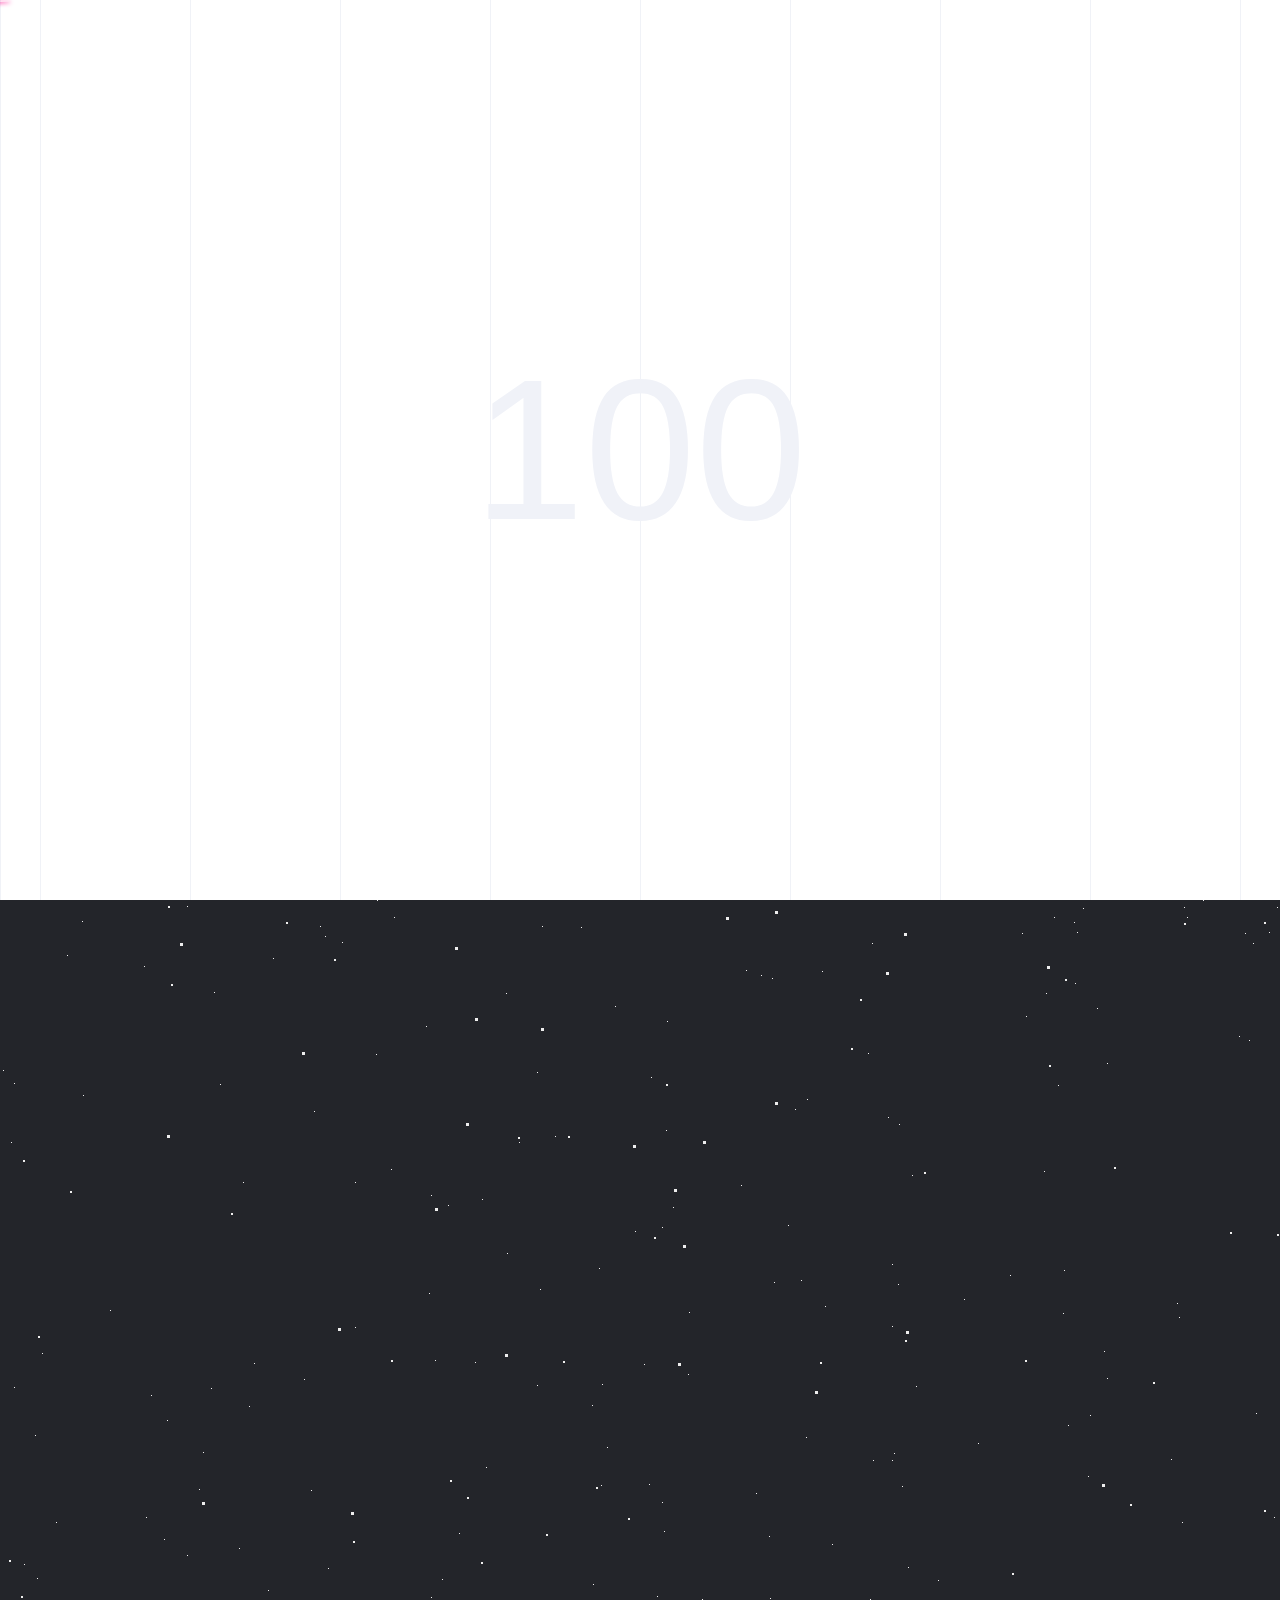
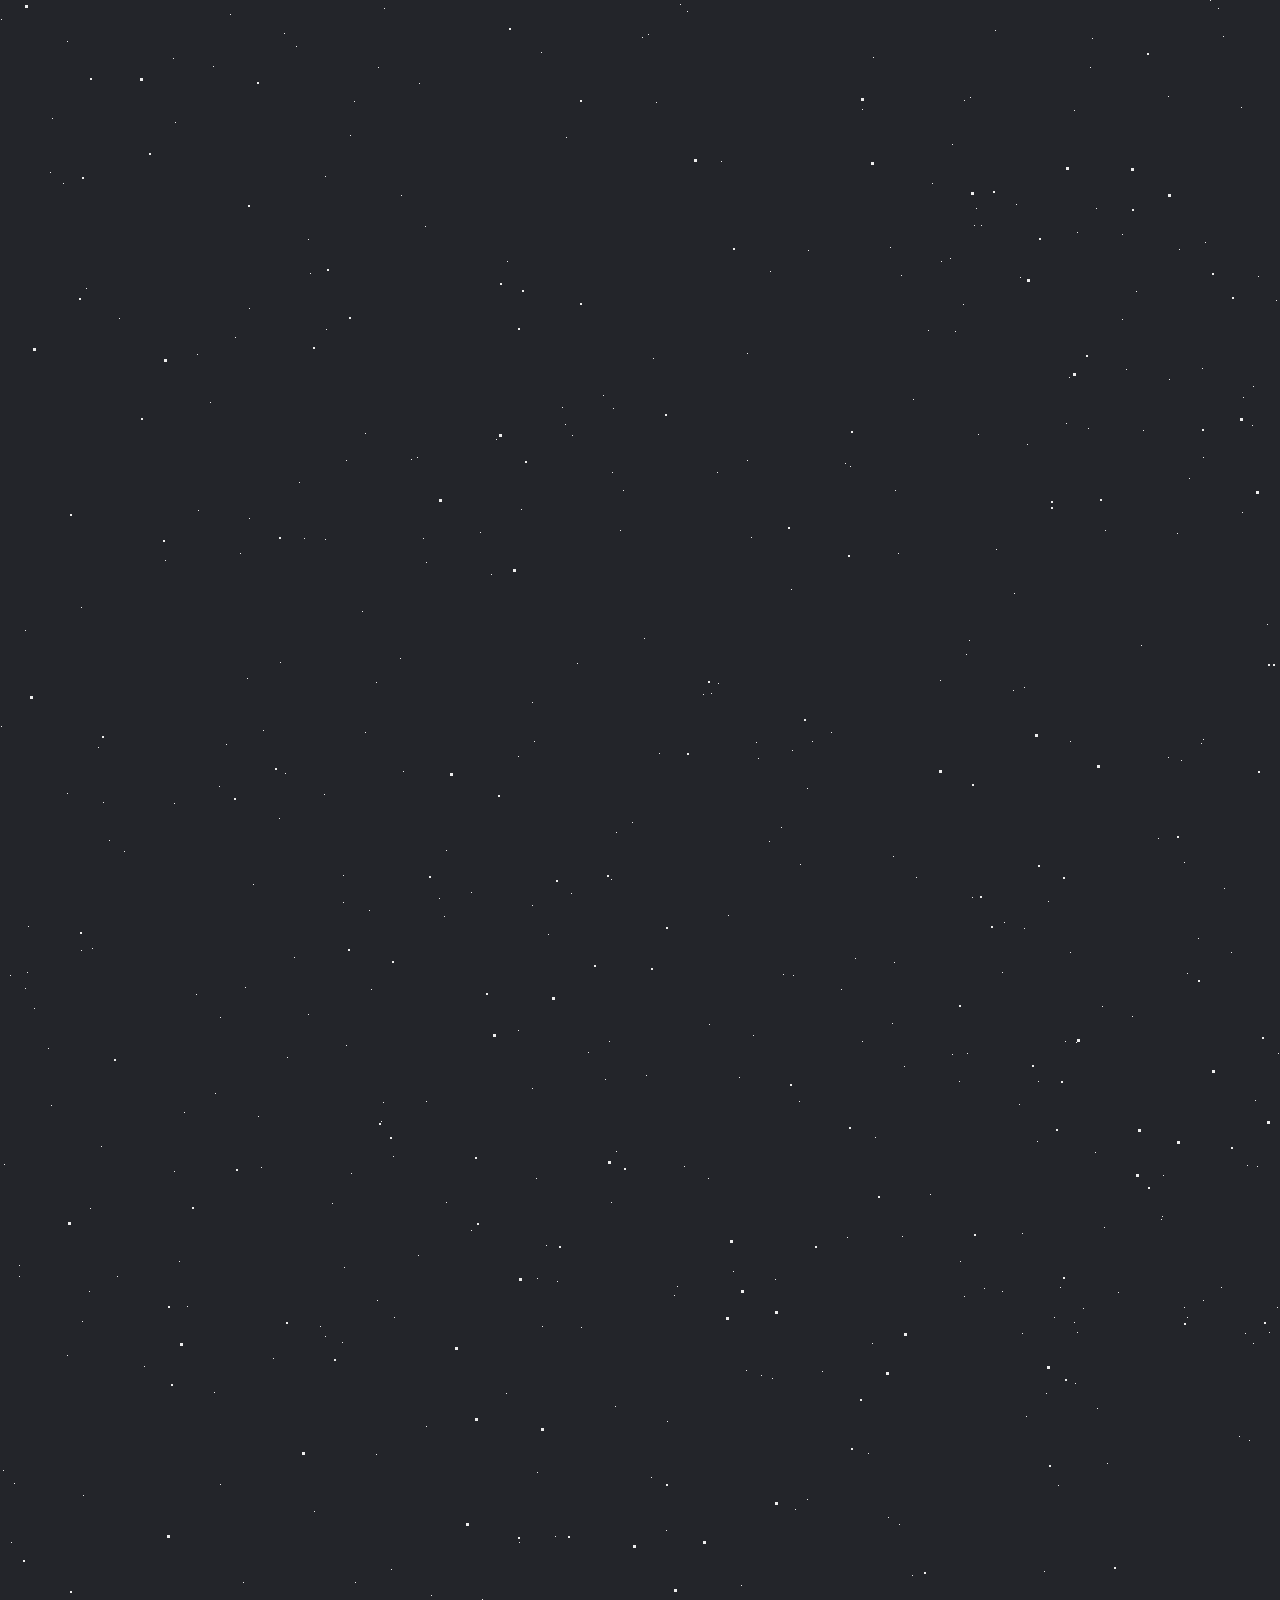
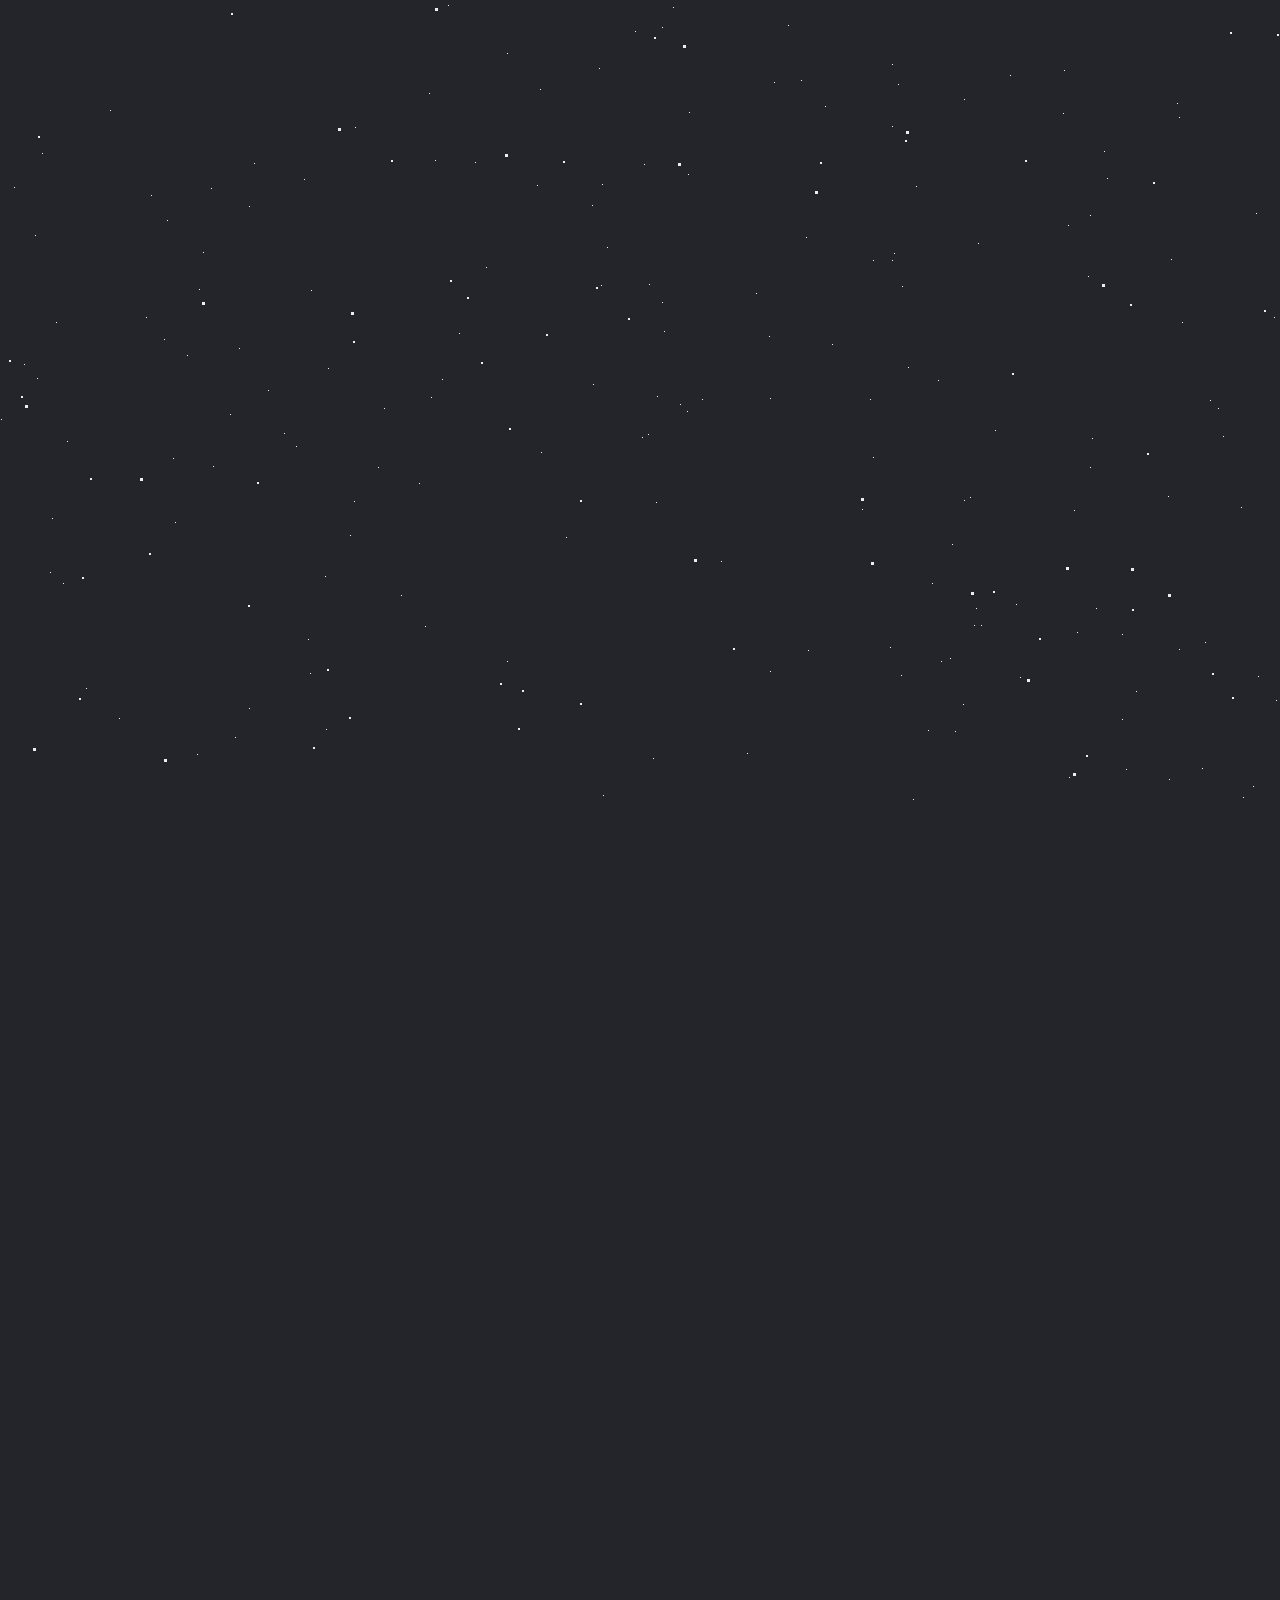
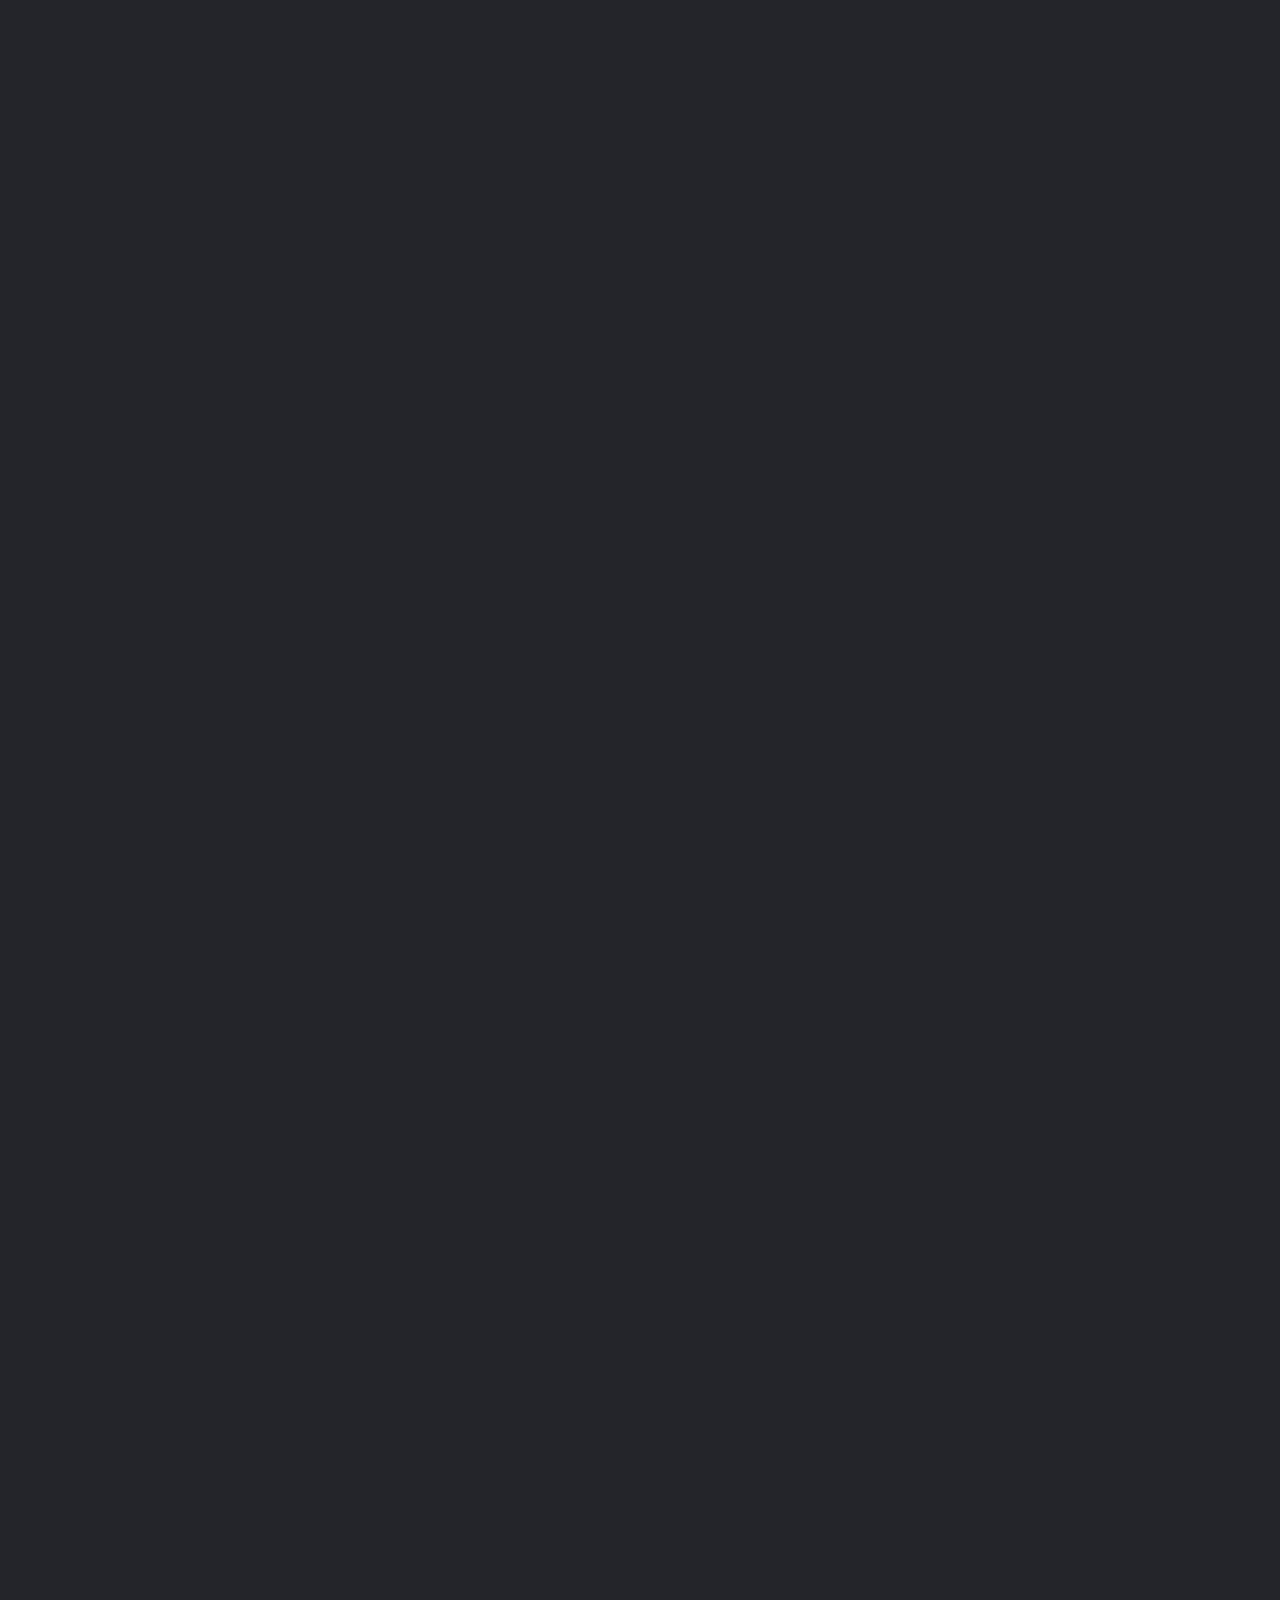
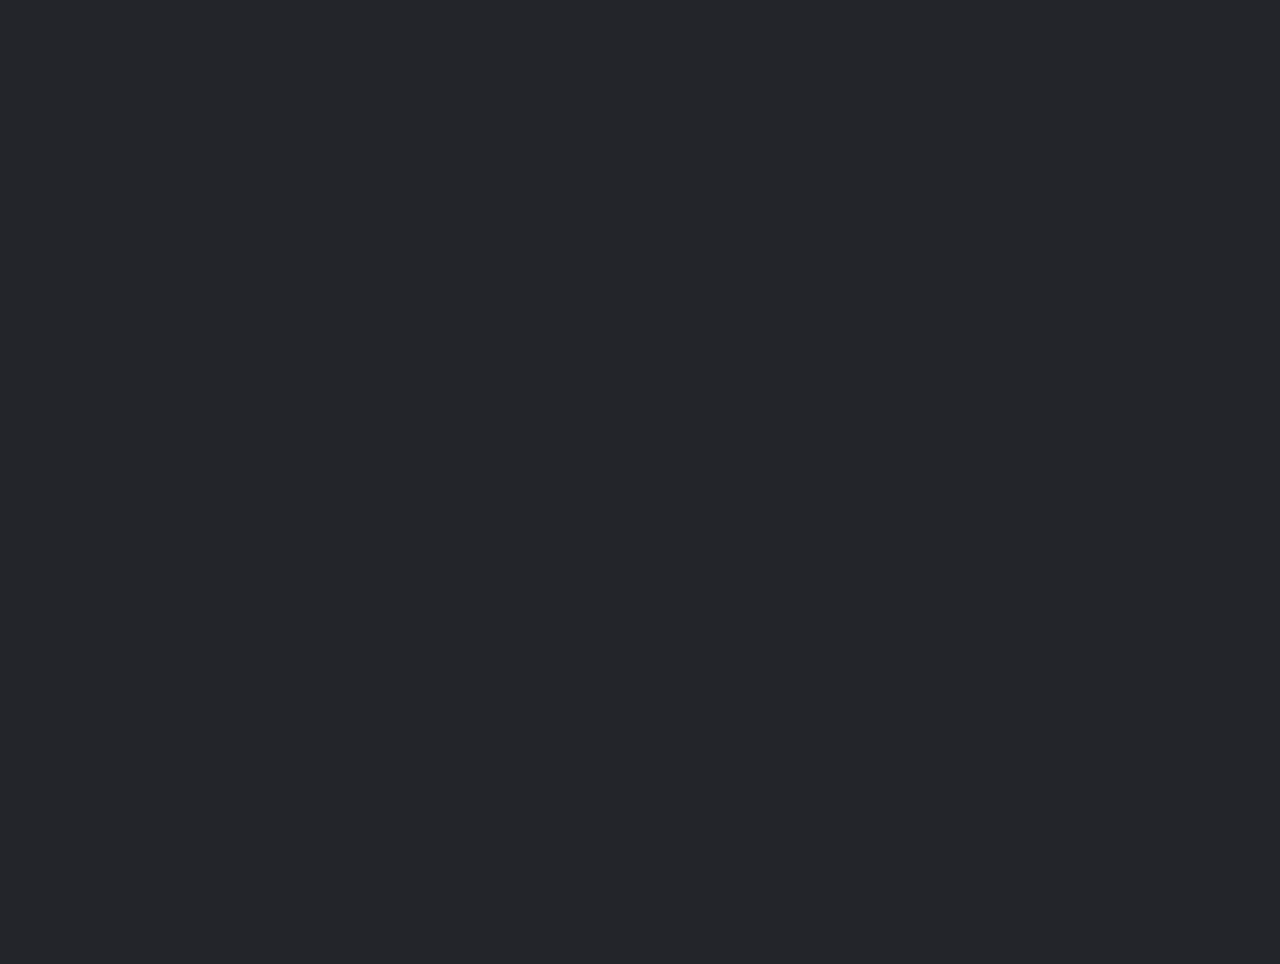
==== commit a5d5c796: "index" ====
--- a/index.html
+++ b/index.html
@@ -5,14 +5,28 @@
 <meta http-equiv="X-UA-Compatible" content="IE=9" />
 <meta http-equiv="Pragma" content="no-cache">
 <meta http-equiv="Cache-control" content="no-cache, no-store">
+<meta name="baidu-site-verification" content="KQVJmzyThu" />
+<meta name="keywords" content="前端,博客,兼职,朱建波,zhujianbo,个人网站,个人博客">
+<meta name="Description" content="一个简单的个人博客">
 <meta http-equiv="Expires" content="0">
 <meta name="renderer" content="webkit">
-<link rel="icon" href="icon/logo.ico" type="img/x-ico" />
 <meta name="viewport" content="width=device-width, initial-scale=1">
+<link rel="stylesheet" type="text/css" href="css/basic.css">
+<link rel="stylesheet" type="text/css" href="css/star.css">
 <link rel="stylesheet" type="text/css" href="css/style.css">
-<link rel="stylesheet" type="text/css" href="css/star.css">
-<script src="js/jquery.js"></script>
-<meta charset="UTF-8">
+<!--[if lt IE 9]>
+  <script src="https://cdn.jsdelivr.net/npm/html5shiv@3.7.3/dist/html5shiv.min.js"></script>
+  <script src="https://cdn.jsdelivr.net/npm/respond.js@1.4.2/dest/respond.min.js"></script>
+<![endif]-->
+<script>
+var _hmt = _hmt || [];
+(function() {
+  var hm = document.createElement("script");
+  hm.src = "https://hm.baidu.com/hm.js?4104d79c154f0cd80625f406c8ac33cb";
+  var s = document.getElementsByTagName("script")[0];
+  s.parentNode.insertBefore(hm, s);
+})();
+</script>
 </head>
 <body>
 <div class="active" id="load">
@@ -28,35 +42,355 @@
     <div class="lines_i lines_i_9"></div>
     <div class="lines_i lines_i_10"></div>
   </div>
+  <div class="lod"></div>
   <div class="count">100</div>
+  <div id="progress"><span></span></div>
 </div>
-<header class="header_full">
+<div id="form">
+  <div class="lines form">
+    <div class="lines_i lines_i_1"></div>
+    <div class="lines_i lines_i_2"></div>
+    <div class="lines_i lines_i_3"></div>
+    <div class="lines_i lines_i_4"></div>
+    <div class="lines_i lines_i_5"></div>
+    <div class="lines_i lines_i_6"></div>
+    <div class="lines_i lines_i_7"></div>
+    <div class="lines_i lines_i_8"></div>
+    <div class="lines_i lines_i_9"></div>
+    <div class="lines_i lines_i_10"></div>
+  </div>
+  <div class="form_close"></div>
+  <div class="section section_6">
+    <div class="wrapper">
+      <div class="wrapper_center">
+        <div class="section-title">
+          <svg width="100%" height="100%" version="1.1" xmlns="http://www.w3.org/2000/svg">
+            <text x="50%" y="50%">message</text>
+          </svg>
+        </div>
+        <div class="wrapper_center_title">
+          <span>人脑每天产生60000个念头，</span>
+          <span>抓住此刻最绝妙的创意，一起实现它吧！</span>
+        </div>
+        <div class="wrapper_center_inner">
+          <div class="form_box">
+            <div class="form_item"><input type="text" placeholder="联系人"><input type="text" placeholder="联系方式"></div>
+            <div class="form_item"><textarea type="text" placeholder="你提出的问题"></textarea></div>
+          </div>
+        </div>
+        <div class="wrapper_center_button">
+          <button class="button wave">立即联系</button>
+        </div>
+      </div>
+    </div>
+  </div>
+</div>
+<div class="lines default">
+  <div class="lines_i lines_i_1"></div>
+  <div class="lines_i lines_i_2"></div>
+  <div class="lines_i lines_i_3"></div>
+  <div class="lines_i lines_i_4"></div>
+  <div class="lines_i lines_i_5"></div>
+  <div class="lines_i lines_i_6"></div>
+  <div class="lines_i lines_i_7"></div>
+  <div class="lines_i lines_i_8"></div>
+  <div class="lines_i lines_i_9"></div>
+  <div class="lines_i lines_i_10"></div>
+</div>
+<header class="header-full">
+  <div class="status" id="play">
+    <li class="line"></li>
+    <li class="line"></li>
+    <li class="line"></li>
+    <li class="line"></li>
+    <li class="line"></li>
+    <li class="line"></li>
+  </div>
   <div id='stars'></div>
   <div id='stars2'></div>
   <div id='stars3'></div>
-  <div id='title'>
-    <span>coming</span><br><span id="cons">soon</span>
-  </div>
+  <div class="logo"></div>
+  <div id="time"></div>
+  <div id="tips"></div>
   <div class="scroll scroll_active">
-    <div id="scroll" style="background-position: 0px -300px;">
+    <div id="scroll">
     </div>
   </div>
 </header>
 <div class="sectionwrap">
-  <div class="section">
-  </div>
-  <div class="section"></div>
-  <div class="section"></div>
-  <div class="section"></div>
+  <section class="section" zhu-bg="body-bk" zhu-id="head" zhu-title="我的简历">
+    <div class="wrapper">
+      <div class="wrapper_center">
+        <div class="section-title">
+          <svg width="100%" height="100%" version="1.1" xmlns="http://www.w3.org/2000/svg">
+            <text x="50%" y="50%">简历</text>
+          </svg>
+        </div>
+        <div class="wrapper_center_inner">
+          <div class="year">2018</div>
+          <div class="dis">一个小白的自我成长之路</div>
+          <div class="me">
+            <div>zjb</div>
+          </div>
+        </div>
+      </div>
+    </div>
+  </section>
+  <section class="section" zhu-bg="body-white" zhu-id="about" zhu-title="自我简介">
+    <div class="wrapper">
+      <div class="wrapper_center">
+        <div class="section-title">
+          <svg width="100%" height="100%" version="1.1" xmlns="http://www.w3.org/2000/svg">
+            <text x="50%" y="50%">introduce</text>
+          </svg>
+        </div>
+        <div class="wrapper_center_title">
+          <span>自我简介</span>
+        </div>
+        <div class="wrapper_center_inner">
+          <p>姓名： 朱建波</p>
+          <p>职业： web前端</p>
+          <p>性别： 男</p>
+          <p>年龄： 33</p>
+          <p>民族： 汉</p>
+          <p>微信： wxid_fvl3u8jjoiqm22</p>
+        </div>
+        <div class="wrapper_center_title">
+          <span>教育背景</span>
+        </div>
+        <div class="wrapper_center_inner">
+          <p>毕业于成都纺织高等专科学校</p>
+        </div>
+      </div>
+    </div>
+  </section>
+  <section class="section" zhu-bg="body-bk" zhu-id="aboutme" zhu-title="工作经验">
+    <div class="wrapper">
+      <div class="wrapper_center">
+        <div class="section-title">
+          <svg width="100%" height="100%" version="1.1" xmlns="http://www.w3.org/2000/svg">
+            <text x="50%" y="50%">experience</text>
+          </svg>
+        </div>
+        <div class="wrapper_center_title">
+          <span>工作经验</span>
+        </div>
+        <div class="wrapper_center_inner">
+          <p>5年前端工作经验</p>
+          <p>掌握项目搭建流程</p>
+          <p>掌握前后端交互</p>
+          <p>Node.js express Koa 搭建后台接口</p>
+          <p>ThinkPHP5.0 PHP Mysql</p>
+          <p>VueCli3.0，组件封装</p>
+          <p>全栈开发项目经验</p>
+        </div>
+        <div class="wrapper_center_button">
+          <button class="button wave">联系？我！</button>
+        </div>
+      </div>
+    </div>
+  </section>
+  <section class="section" zhu-bg="body-white" zhu-id="skills" zhu-title="我的技能">
+    <div class="wrapper">
+      <div class="wrapper_center">
+        <div class="section-title">
+          <svg width="100%" height="100%" version="1.1" xmlns="http://www.w3.org/2000/svg">
+            <text x="50%" y="50%">skills</text>
+          </svg>
+        </div>
+        <div class="wrapper_center_title">
+          <span>擅长处理复杂、有趣、充满挑战的任务。</span>
+        </div>
+        <ul class="wrapper_center_inner skill">
+          <li>
+            <hgroup>
+              <svg version="1.1" xmlns="http://www.w3.org/2000/svg">
+                <text x="35%" y="55%"></text>
+                <circle cx="-50%" cy="50%" r="90" stroke-width="10" stroke="gainsboro" fill="none"></circle>
+                <circle zhu-value="95" cx="-50%" cy="50%" r="90" stroke-width="10" stroke="darkturquoise" fill="none" class="circle-svg"></circle>
+              </svg>
+              <div class="text">HTML(5)/CSS(3)</div>
+            </hgroup>
+          </li>
+          <li>
+            <hgroup>
+              <svg version="1.1" xmlns="http://www.w3.org/2000/svg">
+                <text x="35%" y="55%"></text>
+                <circle cx="-50%" cy="50%" r="90" stroke-width="10" stroke="gainsboro" fill="none"></circle>
+                <circle zhu-value="85" cx="-50%" cy="50%" r="90" stroke-width="10" stroke="darkturquoise" fill="none" class="circle-svg"></circle>
+              </svg>
+              <div class="text">JQUERY</div>
+            </hgroup>
+          </li>
+          <li>
+            <hgroup>
+              <svg version="1.1" xmlns="http://www.w3.org/2000/svg">
+                <text x="35%" y="55%"></text>
+                <circle cx="-50%" cy="50%" r="90" stroke-width="10" stroke="gainsboro" fill="none"></circle>
+                <circle zhu-value="70" cx="-50%" cy="50%" r="90" stroke-width="10" stroke="darkturquoise" fill="none" class="circle-svg"></circle>
+              </svg>
+              <div class="text">JAVASCRIPT</div>
+            </hgroup>
+          </li>
+          <li>
+            <hgroup>
+              <svg version="1.1" xmlns="http://www.w3.org/2000/svg">
+                <text x="35%" y="55%"></text>
+                <circle cx="-50%" cy="50%" r="90" stroke-width="10" stroke="gainsboro" fill="none"></circle>
+                <circle zhu-value="70" cx="-50%" cy="50%" r="90" stroke-width="10" stroke="darkturquoise" fill="none" class="circle-svg"></circle>
+              </svg>
+              <div class="text">ThinkPHP5.0/mysql</div>
+            </hgroup>
+          </li>
+          <li>
+            <hgroup>
+              <svg version="1.1" xmlns="http://www.w3.org/2000/svg">
+                <text x="35%" y="55%"></text>
+                <circle cx="-50%" cy="50%" r="90" stroke-width="10" stroke="gainsboro" fill="none"></circle>
+                <circle zhu-value="85" cx="-50%" cy="50%" r="90" stroke-width="10" stroke="darkturquoise" fill="none" class="circle-svg"></circle>
+              </svg>
+              <div class="text">Vue</div>
+            </hgroup>
+          </li>
+          <li>
+            <hgroup>
+              <svg version="1.1" xmlns="http://www.w3.org/2000/svg">
+                <text x="35%" y="55%"></text>
+                <circle cx="-50%" cy="50%" r="90" stroke-width="10" stroke="gainsboro" fill="none"></circle>
+                <circle zhu-value="40" cx="-50%" cy="50%" r="90" stroke-width="10" stroke="darkturquoise" fill="none" class="circle-svg"></circle>
+              </svg>
+              <div class="text">React</div>
+            </hgroup>
+          </li>
+        </ul>
+      </div>
+    </div>
+  </section>
+  <section class="section" zhu-bg="body-bk" zhu-id="cases" zhu-title="客户案例">
+    <div class="wrapper">
+      <div class="wrapper_center">
+        <div class="section-title">
+          <svg width="100%" height="100%" version="1.1" xmlns="http://www.w3.org/2000/svg">
+            <text x="50%" y="50%">cases</text>
+          </svg>
+        </div>
+        <div class="wrapper_center_title">
+          <span>时间和精力主要释放在项目的界面设计和用户体验上，</span>
+          <span>高效的人机交互以实现卓越的服务。</span>
+        </div>
+        <div class="wrapper_center_inner">
+          <div class="work_item">
+            <div class="work_item_title">
+              <div class="work_item_title_text">Potato Nutri</div>
+            </div>
+            <div class="work_item_contain">
+              <div class="work_info">界面设计</div>
+              <div class="work_title"><span><span>Web Design</span></span></div>
+              <div class="work_text">
+                Web-site
+                <br>
+                Admin control panel
+                <br>
+                (content management)
+                <br>
+                Admin control panel
+                <br>
+                (advertising)
+              </div>
+              <div class="work_more">查看详情(暂无)</div>
+              <div class="work_img">
+                <div class="work_img_line"></div>
+                <div class="work_img_image"><img alt="work_img" src="icon/p1.jpg"></div>
+              </div>
+            </div>
+          </div>
+          <div class="work_item">
+            <div class="work_item_title">
+              <div class="work_item_title_text">Thrangle Officals WIS</div>
+            </div>
+            <div class="work_item_contain">
+              <div class="work_info">WEB规范</div>
+              <div class="work_title"><span><span>WEB Specifications</span></span></div>
+              <div class="work_text">
+                Web-site
+                <br>
+                Admin control panel
+                <br>
+                (content management)
+                <br>
+                Admin control panel
+                <br>
+                (advertising)
+              </div>
+              <div class="work_more">查看详情(暂无)</div>
+              <div class="work_img">
+                <div class="work_img_line"></div>
+                <div class="work_img_image"><img alt="work_img" src="icon/p2.jpg"></div>
+              </div>
+            </div>
+          </div>
+          <div class="work_item">
+            <div class="work_item_title">
+              <div class="work_item_title_text">Xclub Community</div>
+            </div>
+            <div class="work_item_contain">
+              <div class="work_info">博客日记</div>
+              <div class="work_title"><span><span>Blog Diary</span></span></div>
+              <div class="work_text">
+                Web-site
+                <br>
+                Admin control panel
+                <br>
+                (content management)
+                <br>
+                Admin control panel
+                <br>
+                (advertising)
+              </div>
+              <div class="work_more">查看详情(暂无)</div>
+              <div class="work_img">
+                <div class="work_img_line"></div>
+                <div class="work_img_image"><img alt="work_img" src="icon/p3.jpg"></div>
+              </div>
+            </div>
+          </div>
+        </div>
+      </div>
+    </div>
+  </section>
+  <section class="section" zhu-bg="body-white" zhu-id="contact" zhu-title="联系我">
+    <div class="wrapper">
+      <div class="wrapper_center">
+        <div class="section-title">
+          <svg width="100%" height="100%" version="1.1" xmlns="http://www.w3.org/2000/svg">
+            <text x="50%" y="50%">contact</text>
+          </svg>
+        </div>
+        <div class="wrapper_center_title">
+          <span>人脑每天产生60000个念头，</span>
+          <span>抓住此刻最绝妙的创意，一起实现它吧！</span>
+        </div>
+        <div class="wrapper_center_inner">
+          <p>从策划到运维，通过全栈技术支持提供打包式的建站方案，满足不同阶段用户对网站的需求。轻松，便捷，迈入互联网+时代。</p>
+        </div>
+        <div class="wrapper_center_button">
+          <button class="button wave">项目，启动！</button>
+        </div>
+      </div>
+    </div>
+  </section>
 </div>
-
-<footer></footer>
+<footer>
+  <div class="copyright">
+      &copy; 2018 by JINGCRE. All rights reserved.
+  </div>
+</footer>
+<audio id="bgMusic"><source src="mp3/s.mp3" type="audio/mp3"></audio>
 </body>
 <small>
-<script src="js/script.js"></script>
+<script data-main="js/app" src="js/require-jquery.js"></script>
 <script>
-$(function(){
-})
+
 </script>
 </small>
 </html>--- a/css/basic.css
+++ b/css/basic.css
@@ -0,0 +1,412 @@
+@charset "utf-8";
+
+*,
+*::after,
+*::before {
+    box-sizing: border-box;
+    -webkit-box-sizing: border-box;
+    -webkit-tap-highlight-color: transparent;
+}
+
+html {
+    -ms-text-size-adjust: 100%;
+    -webkit-text-size-adjust: 100%;
+    -webkit-tap-highlight-color: transparent;
+}
+
+body {
+    position: relative;
+    margin: 0;
+    font-size: 12px;
+    font-family: "Microsoft Yahei", "Helvetica Neue", Helvetica, STHeiTi, Arial, sans-serif;
+    line-height: 1.5;
+    color: #666;
+    background-color: #fff;
+    min-height: 100%;
+}
+
+html,
+body {
+    position: relative;
+    height: 100%;
+    -webkit-overflow-scrolling: touch;
+    overflow-scrolling: touch;
+}
+
+/** 设置默认字体 **/
+body,
+button,
+input,
+select,
+textarea {
+    font-size: 12px;
+}
+
+/** 清除内外边距 **/
+h1,
+h2,
+h3,
+h4,
+h5,
+h6,
+p,
+figure,
+form,
+blockquote,
+dl,
+dd,
+pre {
+    margin: 0;
+}
+
+h1 {
+    font-size: 18px;
+}
+
+h2 {
+    font-size: 16px;
+}
+
+h3 {
+    font-size: 14px;
+}
+
+address,
+cite,
+dfn,
+em,
+var,
+i {
+    font-style: normal;
+}
+
+/* 将斜体扶正 */
+code,
+kbd,
+pre,
+samp {
+    font-family: courier new, courier, monospace;
+}
+
+/* 统一等宽字体 */
+small {
+    font-size: 12px;
+}
+
+/* 小于 12px 的中文很难阅读, 让 small 正常化 */
+
+/** 重置列表元素 **/
+ol,
+ul,
+menu {
+    margin: 0;
+    padding: 0;
+}
+
+ol,
+ul {
+    list-style: none outside none;
+}
+
+h1,
+h2 {
+    line-height: 2;
+    font-weight: normal;
+}
+
+/** 重置文本格式元素 **/
+a {
+    background: transparent;
+    text-decoration: none;
+    color: #404040;
+}
+
+/* 08c 039*/
+a:focus,
+*:focus {
+    outline: none;
+}
+
+a:hover {
+    color: #06c;
+}
+
+/** 重置表单元素 **/
+legend {
+    color: #000;
+}
+
+/* for ie6 */
+fieldset,
+img {
+    border: 0;
+}
+
+/* img 搭车：让链接里的 img 无边框 */
+button,
+input,
+optgroup,
+select,
+textarea {
+    color: inherit;
+    font: inherit;
+    margin: 0;
+    vertical-align: middle;
+}
+
+button,
+input,
+select {
+    overflow: visible;
+}
+
+button,
+select {
+    text-transform: none;
+}
+
+button,
+html input[type="button"],
+input[type="reset"],
+input[type="submit"] {
+    -webkit-appearance: button;
+    cursor: pointer;
+}
+
+[disabled] {
+    cursor: default;
+}
+
+button::-moz-focus-inner,
+input::-moz-focus-inner {
+    border: 0;
+    padding: 0;
+}
+
+input,
+select,
+textarea {
+    outline: 0;
+}
+
+textarea,
+input {
+    -webkit-user-modify: read-write-plaintext-only;
+}
+
+/*input的自带样式*/
+input {
+    -webkit-appearance: none;
+    -moz-appearance: none;
+    -o-appearance: none;
+    appearance: none;
+    outline: none;
+}
+
+input::-ms-clear,
+input::-ms-reveal {
+    display: none;
+}
+
+input::-moz-placeholder,
+textarea::-moz-placeholder {
+    color: #999;
+}
+
+input:-ms-input-placeholder,
+textarea:-ms-input-placeholder {
+    color: #999;
+}
+
+input::-webkit-input-placeholder,
+textarea::-webkit-input-placeholder {
+    color: #999;
+}
+
+.placeholder {
+    color: #999;
+}
+
+input {
+    line-height: normal;
+}
+
+input[type="checkbox"],
+input[type="radio"] {
+    box-sizing: border-box;
+    padding: 0;
+}
+
+input[type="number"]::-webkit-inner-spin-button,
+input[type="number"]::-webkit-outer-spin-button {
+    height: auto;
+}
+
+input[type="search"] {
+    -webkit-appearance: textfield;
+    box-sizing: border-box;
+}
+
+input[type="search"]::-webkit-search-cancel-button,
+input[type="search"]::-webkit-search-decoration {
+    -webkit-appearance: none;
+}
+
+/** 重置表格元素 **/
+table {
+    border-collapse: collapse;
+    border-spacing: 0;
+    font-size: 100%;
+}
+
+td,
+th {
+    padding: 0;
+}
+
+caption,
+th {
+    text-align: left;
+}
+
+/* 重置 HTML5 元素 */
+article,
+aside,
+details,
+figcaption,
+figure,
+footer,
+header,
+hgroup,
+main,
+menu,
+nav,
+section,
+summary,
+small {
+    display: block;
+}
+
+audio,
+canvas,
+progress,
+video {
+    display: inline-block;
+}
+
+audio:not([controls]) {
+    display: none;
+    height: 0;
+}
+
+progress {
+    vertical-align: baseline;
+}
+
+[hidden],
+template {
+    display: none;
+}
+
+abbr[title] {
+    border-bottom: 1px dotted;
+}
+
+b,
+strong {
+    font-weight: bold;
+}
+
+dfn {
+    font-style: italic;
+}
+
+mark {
+    background: #ff0;
+    color: #000;
+}
+
+small {
+    font-size: 80%;
+}
+
+sub,
+sup {
+    font-size: 75%;
+    line-height: 0;
+    position: relative;
+    vertical-align: baseline;
+}
+
+sup {
+    top: -0.5em;
+}
+
+sub {
+    bottom: -0.25em;
+}
+
+img {
+    width: 100%;
+    height: auto;
+    border: 0;
+    vertical-align: middle;
+}
+
+svg:not(:root) {
+    overflow: hidden;
+}
+
+pre {
+    overflow: auto;
+    white-space: pre;
+    white-space: pre-wrap;
+    word-wrap: break-word;
+}
+
+code,
+kbd,
+pre,
+samp {
+    font-family: monospace, monospace;
+    font-size: 1em;
+}
+
+fieldset {
+    border: 1px solid #c0c0c0;
+    margin: 0 2px;
+    padding: 0.35em 0.625em 0.75em;
+}
+
+legend {
+    border: 0;
+    padding: 0;
+}
+
+textarea {
+    overflow: auto;
+    resize: vertical;
+    vertical-align: top;
+}
+
+optgroup {
+    font-weight: bold;
+}
+
+/******************************all******************************/
+a,
+blockquote,
+code,
+div,
+fieldset,
+form,
+iframe,
+img,
+input,
+label,
+p,
+pre,
+textarea {
+    display: block;
+    position: relative;
+}--- a/css/star.css
+++ b/css/star.css
@@ -1,13 +1,3 @@
-.header_full {
-  position: fixed;
-  width: 100%;
-  height: 100%;
-  background: radial-gradient(ellipse at bottom, #1b2735 0%, #090a0f 100%);
-  overflow: hidden;
-      /*background-blend-mode: multiply;
-    animation: spacetravel 100s linear infinite;
-    -webkit-animation: spacetravel 100s linear infinite;*/
-}
 #stars {
   width: 1px;
   height: 1px;
@@ -23,9 +13,7 @@
   height: 1px;
   background: transparent;
   box-shadow: 1804px 1265px #eee , 365px 332px #eee , 86px 1888px #eee , 1888px 484px #eee , 199px 1489px #eee , 1459px 1010px #eee , 807px 388px #eee , 855px 558px #eee , 83px 1095px #eee , 1418px 377px #eee , 677px 886px #eee , 862px 1709px #eee , 1058px 1085px #eee , 50px 1772px #eee , 1941px 1544px #eee , 377px 900px #eee , 184px 712px #eee , 1797px 1928px #eee , 507px 1861px #eee , 1849px 19px #eee , 1399px 200px #eee , 972px 497px #eee , 795px 1109px #eee , 746px 970px #eee , 1524px 972px #eee , 1631px 389px #eee , 1026px 1016px #eee , 1295px 862px #eee , 1258px 1876px #eee , 791px 189px #eee , 1519px 45px #eee , 592px 1405px #eee , 620px 130px #eee , 1044px 1171px #eee , 37px 1578px #eee , 1589px 86px #eee , 1024px 528px #eee , 1613px 568px #eee , 912px 1175px #eee , 1177px 133px #eee , 67px 1641px #eee , 1168px 357px #eee , 310px 1873px #eee , 1187px 573px #eee , 308px 1839px #eee , 565px 24px #eee , 1691px 1555px #eee , 1384px 1551px #eee , 179px 861px #eee , 1850px 1966px #eee , 1169px 1979px #eee , 1182px 1522px #eee , 616px 751px #eee , 1083px 908px #eee , 684px 766px #eee , 67px 955px #eee , 1813px 1714px #eee , 1256px 1413px #eee , 332px 803px #eee , 1670px 1921px #eee , 362px 211px #eee , 1513px 423px #eee , 1304px 1145px #eee , 1292px 1168px #eee , 611px 802px #eee , 1297px 575px #eee , 540px 1289px #eee , 1551px 1678px #eee , 1545px 237px #eee , 423px 138px #eee , 1088px 28px #eee , 642px 1637px #eee , 429px 1293px #eee , 1276px 1900px #eee , 1168px 1696px #eee , 847px 837px #eee , 151px 1395px #eee , 1490px 75px #eee , 1588px 131px #eee , 1739px 1358px #eee , 709px 624px #eee , 343px 502px #eee , 1342px 1690px #eee , 175px 1722px #eee , 964px 1299px #eee , 892px 1326px #eee , 519px 1142px #eee , 1014px 193px #eee , 1181px 360px #eee , 325px 139px #eee , 482px 1199px #eee , 613px 8px #eee , 1976px 1125px #eee , 346px 60px #eee , 1565px 818px #eee , 268px 1590px #eee , 213px 1666px #eee , 800px 464px #eee , 974px 1825px #eee , 1066px 23px #eee , 1995px 1499px #eee , 666px 1130px #eee , 1074px 1710px #eee , 1636px 1483px #eee , 1379px 1509px #eee , 1221px 887px #eee , 1857px 964px #eee , 1046px 993px #eee , 1875px 643px #eee , 1504px 1607px #eee , 1065px 641px #eee , 1095px 752px #eee , 566px 1737px #eee , 1972px 1778px #eee , 146px 1517px #eee , 1923px 588px #eee , 557px 881px #eee , 1885px 1950px #eee , 1739px 1598px #eee , 1048px 501px #eee , 1316px 705px #eee , 1900px 1697px #eee , 1187px 917px #eee , 1688px 1025px #eee , 648px 1634px #eee , 1002px 572px #eee , 603px 1995px #eee , 215px 693px #eee , 688px 1374px #eee , 1389px 1166px #eee , 1310px 1140px #eee , 245px 587px #eee , 845px 63px #eee , 296px 1646px #eee , 792px 350px #eee , 756px 1493px #eee , 1553px 1079px #eee , 850px 66px #eee , 963px 1904px #eee , 81px 207px #eee , 1776px 1634px #eee , 1759px 521px #eee , 1761px 1536px #eee , 601px 1485px #eee , 898px 153px #eee , 48px 648px #eee , 1644px 1109px #eee , 1974px 60px #eee , 1278px 653px #eee , 616px 432px #eee , 1179px 1849px #eee , 739px 677px #eee , 808px 1850px #eee , 1104px 827px #eee , 984px 888px #eee , 1027px 44px #eee , 1462px 1105px #eee , 902px 1486px #eee , 769px 441px #eee , 431px 1195px #eee , 4px 764px #eee , 562px 7px #eee , 952px 1744px #eee , 822px 971px #eee , 1016px 1804px #eee , 1429px 1161px #eee , 328px 1568px #eee , 101px 746px #eee , 649px 1484px #eee , 1903px 569px #eee , 733px 871px #eee , 1554px 505px #eee , 1076px 642px #eee , 609px 641px #eee , 996px 149px #eee , 1595px 758px #eee , 14px 1083px #eee , 261px 767px #eee , 1274px 1517px #eee , 1412px 215px #eee , 1651px 879px #eee , 284px 1633px #eee , 1439px 287px #eee , 1717px 270px #eee , 1107px 1063px #eee , 1521px 1831px #eee , 656px 1702px #eee , 25px 230px #eee , 1958px 1615px #eee , 646px 675px #eee , 1201px 343px #eee , 1918px 1064px #eee , 1932px 609px #eee , 1203px 900px #eee , 10px 575px #eee , 1582px 1828px #eee , 1184px 462px #eee , 1px 1619px #eee , 1440px 1071px #eee , 1844px 1913px #eee , 376px 1054px #eee , 1883px 1236px #eee , 571px 493px #eee , 354px 1701px #eee , 747px 60px #eee , 11px 1142px #eee , 1136px 1891px #eee , 1682px 473px #eee , 1537px 1520px #eee , 902px 836px #eee , 1313px 395px #eee , 534px 341px #eee , 230px 1614px #eee , 14px 1387px #eee , 1296px 1765px #eee , 1064px 1270px #eee , 761px 975px #eee , 1855px 335px #eee , 198px 110px #eee , 1660px 598px #eee , 1022px 933px #eee , 518px 356px #eee , 19px 865px #eee , 471px 830px #eee , 758px 358px #eee , 541px 1652px #eee , 320px 926px #eee , 425px 1826px #eee , 659px 353px #eee , 708px 778px #eee , 862px 641px #eee , 475px 1362px #eee , 1326px 1449px #eee , 446px 802px #eee , 391px 1169px #eee , 496px 39px #eee , 1534px 934px #eee , 1822px 1809px #eee , 1454px 237px #eee , 187px 1555px #eee , 1069px 1977px #eee , 1880px 1508px #eee , 279px 418px #eee , 1938px 1980px #eee , 1304px 530px #eee , 1763px 187px #eee , 1945px 1642px #eee , 311px 1490px #eee , 770px 1598px #eee , 263px 330px #eee , 1733px 1771px #eee , 978px 34px #eee , 325px 1776px #eee , 873px 1460px #eee , 365px 33px #eee , 913px 1999px #eee , 667px 1021px #eee , 27px 572px #eee , 950px 1858px #eee , 448px 1205px #eee , 1302px 1138px #eee , 1269px 932px #eee , 480px 132px #eee , 770px 1871px #eee , 952px 654px #eee , 623px 90px #eee , 419px 1683px #eee , 930px 794px #eee , 1327px 1651px #eee , 769px 1536px #eee , 895px 90px #eee , 599px 1268px #eee , 1645px 919px #eee , 1672px 1080px #eee , 1637px 1259px #eee , 243px 1182px #eee , 1509px 457px #eee , 1374px 1469px #eee , 751px 137px #eee , 1097px 1008px #eee , 1979px 1381px #eee , 981px 1825px #eee , 928px 1930px #eee , 632px 422px #eee , 812px 341px #eee , 1077px 1832px #eee , 203px 1452px #eee , 664px 1531px #eee , 1203px 57px #eee , 1654px 1203px #eee , 491px 174px #eee , 1507px 735px #eee , 964px 896px #eee , 52px 1718px #eee , 1435px 26px #eee , 753px 635px #eee , 890px 1847px #eee , 42px 1353px #eee , 717px 72px #eee , 1845px 1212px #eee , 344px 867px #eee , 418px 855px #eee , 899px 1124px #eee , 1798px 1582px #eee , 1774px 760px #eee , 908px 1567px #eee , 1647px 1210px #eee , 299px 82px #eee , 1179px 1317px #eee , 938px 1580px #eee , 82px 921px #eee , 657px 1596px #eee , 892px 1264px #eee , 1161px 819px #eee , 607px 1447px #eee , 605px 679px #eee , 1642px 595px #eee , 1963px 525px #eee , 1656px 1591px #eee , 1467px 1743px #eee , 167px 1420px #eee , 471px 492px #eee , 1077px 932px #eee , 774px 1282px #eee , 799px 701px #eee , 400px 258px #eee , 235px 1937px #eee , 894px 562px #eee , 1277px 907px #eee , 435px 1360px #eee , 507px 1253px #eee , 1022px 833px #eee , 351px 773px #eee , 1126px 1969px #eee , 1382px 1620px #eee , 411px 59px #eee , 187px 906px #eee , 644px 1364px #eee , 1721px 1451px #eee , 1879px 1390px #eee , 1396px 318px #eee , 1002px 891px #eee , 1930px 1454px #eee , 1952px 496px #eee , 1308px 1325px #eee , 343px 475px #eee , 285px 373px #eee , 1329px 1591px #eee , 901px 1875px #eee , 966px 254px #eee , 1624px 1577px #eee , 371px 589px #eee , 1918px 1494px #eee , 841px 589px #eee , 873px 1657px #eee , 970px 1697px #eee , 1354px 975px #eee , 807px 1099px #eee , 384px 1608px #eee , 1600px 1739px #eee , 110px 1310px #eee , 687px 1611px #eee , 324px 394px #eee , 1267px 224px #eee , 1122px 1919px #eee , 1753px 578px #eee , 611px 479px #eee , 1494px 475px #eee , 1595px 368px #eee , 304px 1379px #eee , 1663px 87px #eee , 1789px 1471px #eee , 941px 1861px #eee , 287px 657px #eee , 1882px 217px #eee , 1766px 1960px #eee , 144px 966px #eee , 872px 943px #eee , 1705px 1909px #eee , 1318px 1173px #eee , 1856px 1549px #eee , 1722px 1482px #eee , 196px 594px #eee , 355px 1182px #eee , 1242px 112px #eee , 226px 344px #eee , 674px 895px #eee , 210px 2px #eee , 1224px 488px #eee , 220px 617px #eee , 1857px 1348px #eee , 426px 1026px #eee , 1370px 720px #eee , 109px 440px #eee , 1940px 1575px #eee , 978px 1443px #eee , 308px 614px #eee , 1392px 1351px #eee , 635px 1231px #eee , 1132px 616px #eee , 756px 342px #eee , 1968px 765px #eee , 1020px 1877px #eee , 1998px 1325px #eee , 1296px 1303px #eee , 1817px 223px #eee , 1184px 907px #eee , 546px 845px #eee , 51px 705px #eee , 1421px 735px #eee , 1255px 700px #eee , 249px 1908px #eee , 1701px 351px #eee , 173px 1658px #eee , 1088px 1476px #eee , 1930px 1787px #eee , 689px 1312px #eee , 615px 1006px #eee , 1870px 1229px #eee , 1900px 546px #eee , 1416px 141px #eee , 1983px 945px #eee , 1104px 1351px #eee , 426px 701px #eee , 431px 1597px #eee , 893px 456px #eee , 1976px 1914px #eee , 1538px 673px #eee , 916px 1386px #eee , 304px 138px #eee , 1038px 681px #eee , 1349px 1740px #eee , 1231px 552px #eee , 35px 1435px #eee , 588px 652px #eee , 793px 575px #eee , 542px 926px #eee , 1252px 25px #eee , 831px 332px #eee , 718px 283px #eee , 1327px 1952px #eee , 1019px 704px #eee , 888px 1117px #eee , 1107px 1378px #eee , 532px 505px #eee , 1070px 552px #eee , 346px 645px #eee , 63px 1783px #eee , 775px 879px #eee , 165px 160px #eee , 788px 1225px #eee , 1562px 1520px #eee , 56px 1522px #eee , 439px 498px #eee , 1988px 1521px #eee , 254px 1363px #eee , 1162px 816px #eee , 219px 386px #eee , 1789px 1315px #eee , 1090px 1415px #eee , 1361px 315px #eee , 825px 1306px #eee , 92px 548px #eee , 1501px 1946px #eee , 350px 1735px #eee , 459px 1533px #eee , 1417px 931px #eee , 1849px 174px #eee , 220px 1084px #eee , 1357px 209px #eee , 1974px 358px #eee , 90px 808px #eee , 1247px 765px #eee , 1878px 725px #eee , 1415px 87px #eee , 1253px 943px #eee , 1455px 1919px #eee , 1321px 337px #eee , 1210px 1600px #eee , 1855px 1575px #eee , 325px 936px #eee , 1118px 892px #eee , 703px 294px #eee , 89px 891px #eee , 239px 1548px #eee , 280px 262px #eee , 1401px 555px #eee , 1092px 1638px #eee , 673px 1207px #eee , 1469px 1358px #eee , 1253px 1986px #eee , 1249px 1040px #eee , 253px 484px #eee , 1163px 775px #eee , 426px 162px #eee , 721px 1761px #eee , 369px 510px #eee , 702px 1599px #eee , 1883px 483px #eee , 680px 1604px #eee , 870px 1599px #eee , 976px 1808px #eee , 916px 477px #eee , 1223px 1636px #eee , 506px 993px #eee , 898px 1284px #eee , 1013px 290px #eee , 1189px 78px #eee , 25px 588px #eee , 960px 861px #eee , 28px 526px #eee , 959px 681px #eee , 1426px 1329px #eee , 294px 557px #eee , 1907px 1320px #eee , 1289px 1627px #eee , 124px 451px #eee , 967px 653px #eee , 892px 1460px #eee , 537px 1385px #eee , 197px 1954px #eee , 1543px 302px #eee , 747px 1953px #eee , 995px 1630px #eee , 1423px 1221px #eee , 1075px 983px #eee , 1556px 1739px #eee , 1068px 1425px #eee , 81px 550px #eee , 1668px 523px #eee , 1158px 438px #eee , 401px 1795px #eee , 537px 1072px #eee , 1px 326px #eee , 249px 118px #eee , 832px 1544px #eee , 240px 153px #eee , 651px 1077px #eee , 1656px 542px #eee , 1102px 606px #eee , 1583px 788px #eee , 1205px 1842px #eee , 1657px 1793px #eee , 1848px 1464px #eee , 1285px 1395px #eee , 662px 1227px #eee , 1790px 134px #eee , 577px 263px #eee , 383px 702px #eee , 1728px 1953px #eee , 417px 57px #eee , 1390px 574px #eee , 1024px 287px #eee , 1969px 753px #eee , 1239px 1036px #eee , 1063px 1313px #eee , 1784px 1519px #eee , 1665px 682px #eee , 806px 1437px #eee , 394px 917px #eee , 904px 666px #eee , 801px 1280px #eee , 1392px 1930px #eee , 1611px 1386px #eee , 1809px 1507px #eee , 1720px 1300px #eee , 1721px 1287px #eee , 969px 240px #eee , 3px 1070px #eee , 1198px 538px #eee , 1416px 1001px #eee , 1665px 1265px #eee , 1010px 1275px #eee , 772px 978px #eee , 1980px 980px #eee , 1283px 1573px #eee , 444px 516px #eee , 875px 737px #eee , 258px 716px #eee , 1698px 758px #eee , 644px 238px #eee , 19px 876px #eee , 355px 1327px #eee , 1602px 1846px #eee , 548px 534px #eee , 1498px 1473px #eee , 1389px 1136px #eee , 174px 771px #eee , 955px 1931px #eee , 403px 371px #eee , 1502px 794px #eee , 117px 876px #eee , 536px 778px #eee , 67px 393px #eee , 119px 1918px #eee , 1912px 1663px #eee , 1141px 245px #eee , 1105px 130px #eee , 1218px 1608px #eee , 662px 1502px #eee , 1907px 927px #eee , 521px 109px #eee , 1885px 362px #eee , 1785px 1935px #eee , 781px 427px #eee , 1446px 1991px #eee , 164px 1539px #eee , 1807px 1795px #eee , 1922px 890px #eee , 1245px 933px #eee , 446px 450px #eee , 1743px 79px #eee , 1959px 310px #eee , 1348px 749px #eee , 1954px 128px #eee , 1980px 1030px #eee , 1850px 302px #eee , 1074px 922px #eee , 174px 403px #eee , 1579px 733px #eee , 653px 1958px #eee , 1511px 1943px #eee , 1037px 741px #eee , 602px 1384px #eee , 103px 402px #eee , 1722px 1417px #eee , 1732px 1916px #eee , 1743px 1803px #eee , 381px 721px #eee , 964px 1700px #eee , 1070px 341px #eee , 1376px 1258px #eee , 1884px 570px #eee , 940px 280px #eee , 1484px 1658px #eee , 1806px 1875px #eee , 1054px 917px #eee , 1672px 103px #eee , 783px 574px #eee , 98px 347px #eee , 555px 1136px #eee , 1403px 1237px #eee , 1203px 339px #eee , 572px 35px #eee , 932px 1783px #eee , 1527px 1850px #eee , 1959px 1109px #eee , 892px 623px #eee , 211px 1388px #eee , 1581px 1806px #eee , 868px 1053px #eee , 1243px 1997px #eee , 1004px 522px #eee , 1241px 1707px #eee , 376px 282px #eee , 537px 878px #eee , 1948px 979px #eee , 532px 688px #eee , 273px 958px #eee , 581px 927px #eee , 1060px 887px #eee , 486px 1467px #eee , 1122px 1834px #eee , 1650px 1763px #eee , 532px 302px #eee , 314px 1111px #eee , 1888px 683px #eee , 1856px 1040px #eee , 1780px 1338px #eee , 24px 1564px #eee , 1096px 1808px #eee , 1202px 1968px #eee , 214px 992px #eee , 728px 515px #eee , 247px 278px #eee , 1670px 45px #eee , 442px 1579px #eee , 1143px 30px #eee , 612px 72px #eee , 1177px 1303px #eee , 1898px 1255px #eee , 378px 1667px #eee , 326px 1929px #eee , 1257px 766px #eee , 1363px 1170px #eee , 1090px 1667px #eee , 711px 293px #eee , 249px 1406px #eee , 1589px 565px #eee , 1451px 29px #eee , 1171px 1459px #eee , 1294px 1214px #eee , 342px 942px #eee , 1945px 353px #eee , 741px 1185px #eee , 894px 1453px #eee , 593px 1584px #eee , 518px 630px #eee , 393px 756px #eee , 34px 608px #eee;
-
 }
-
 #stars2 {
   width: 2px;
   height: 2px;
@@ -42,7 +30,6 @@
   background: transparent;
   box-shadow: 114px 658px #eee , 236px 768px #eee , 1130px 1503px #eee , 486px 592px #eee , 1353px 1407px #eee , 1583px 1741px #eee , 450px 1479px #eee , 1845px 327px #eee , 1520px 361px #eee , 580px 1699px #eee , 1277px 1233px #eee , 1697px 943px #eee , 568px 1135px #eee , 1273px 263px #eee , 788px 126px #eee , 1834px 1911px #eee , 1147px 1652px #eee , 651px 567px #eee , 79px 1897px #eee , 1590px 666px #eee , 1362px 566px #eee , 275px 367px #eee , 556px 479px #eee , 1063px 476px #eee , 1337px 1119px #eee , 1780px 1109px #eee , 1323px 1655px #eee , 1740px 1165px #eee , 525px 60px #eee , 1513px 1484px #eee , 708px 280px #eee , 429px 475px #eee , 563px 1360px #eee , 1580px 697px #eee , 1702px 1164px #eee , 1649px 1952px #eee , 1580px 1812px #eee , 70px 1190px #eee , 1100px 98px #eee , 1232px 1896px #eee , 851px 1047px #eee , 851px 30px #eee , 596px 1486px #eee , 666px 526px #eee , 1855px 1342px #eee , 80px 531px #eee , 248px 1804px #eee , 1990px 263px #eee , 1796px 1640px #eee , 1502px 862px #eee , 1780px 488px #eee , 1881px 1191px #eee , 1063px 876px #eee , 1614px 1073px #eee , 1414px 666px #eee , 1865px 289px #eee , 687px 352px #eee , 1329px 1312px #eee , 279px 136px #eee , 475px 756px #eee , 1177px 435px #eee , 1264px 921px #eee , 467px 1496px #eee , 391px 1359px #eee , 666px 1083px #eee , 1526px 1251px #eee , 594px 564px #eee , 991px 525px #eee , 1511px 875px #eee , 1935px 1049px #eee , 1471px 1430px #eee , 959px 604px #eee , 1685px 72px #eee , 1505px 1876px #eee , 509px 1627px #eee , 1065px 978px #eee , 1860px 884px #eee , 1038px 464px #eee , 1051px 106px #eee , 1056px 728px #eee , 1953px 45px #eee , 1483px 638px #eee , 559px 845px #eee , 1184px 922px #eee , 1320px 1117px #eee , 1572px 747px #eee , 1971px 43px #eee , 665px 13px #eee , 1457px 1153px #eee , 848px 154px #eee , 1039px 1837px #eee , 878px 795px #eee , 1286px 1705px #eee , 1946px 1143px #eee , 1114px 1166px #eee , 1747px 874px #eee , 1894px 636px #eee , 1316px 541px #eee , 1953px 1620px #eee , 1446px 1773px #eee , 974px 833px #eee , 1814px 1211px #eee , 102px 335px #eee , 327px 1868px #eee , 348px 548px #eee , 353px 1540px #eee , 1212px 1872px #eee , 1968px 129px #eee , 1531px 644px #eee , 1939px 559px #eee , 1397px 1876px #eee , 1446px 1446px #eee , 1721px 603px #eee , 924px 1171px #eee , 1086px 1954px #eee , 1798px 310px #eee , 21px 1595px #eee , 1462px 1948px #eee , 149px 1752px #eee , 804px 318px #eee , 1262px 636px #eee , 1051px 100px #eee , 392px 560px #eee , 654px 1236px #eee , 1889px 1159px #eee , 498px 394px #eee , 522px 1889px #eee , 1198px 579px #eee , 1437px 1866px #eee , 1049px 1064px #eee , 286px 921px #eee , 993px 1790px #eee , 1557px 1997px #eee , 1525px 532px #eee , 481px 1561px #eee , 790px 683px #eee , 141px 17px #eee , 1202px 28px #eee , 518px 1927px #eee , 90px 1677px #eee , 1258px 370px #eee , 1379px 1536px #eee , 607px 474px #eee , 163px 139px #eee , 1025px 1359px #eee , 815px 845px #eee , 231px 1212px #eee , 192px 806px #eee , 313px 1946px #eee , 1132px 1808px #eee , 624px 767px #eee , 379px 722px #eee , 733px 1847px #eee , 628px 1517px #eee , 1559px 929px #eee , 234px 397px #eee , 1230px 1231px #eee , 849px 726px #eee , 1148px 786px #eee , 546px 1533px #eee , 477px 822px #eee , 1325px 480px #eee , 972px 383px #eee , 334px 958px #eee , 1032px 664px #eee , 1781px 40px #eee , 38px 1335px #eee , 1634px 1691px #eee , 1061px 680px #eee , 1319px 304px #eee , 82px 1776px #eee , 1302px 509px #eee , 1231px 746px #eee , 1264px 1509px #eee , 980px 495px #eee , 1153px 1381px #eee , 1981px 1918px #eee , 70px 113px #eee , 390px 736px #eee , 1882px 1925px #eee , 1380px 1326px #eee , 257px 1681px #eee , 860px 998px #eee , 518px 1136px #eee , 168px 905px #eee , 500px 1882px #eee , 1012px 1572px #eee , 349px 1916px #eee , 905px 1339px #eee , 1940px 1803px #eee , 23px 1159px #eee , 9px 1559px #eee , 1658px 776px #eee , 820px 1361px #eee , 171px 983px #eee , 580px 1902px #eee , 1268px 263px #eee , 1734px 994px #eee , 1872px 29px #eee , 1475px 435px #eee;
 }
-
 #stars3 {
   width: 3px;
   height: 3px;
@@ -60,107 +47,51 @@
   box-shadow: 519px 875px #eee , 1497px 751px #eee , 1256px 88px #eee , 1168px 1791px #eee , 1884px 109px #eee , 1465px 451px #eee , 450px 370px #eee , 1560px 703px #eee , 1788px 1997px #eee , 1047px 963px #eee , 1281px 119px #eee , 439px 96px #eee , 164px 1956px #eee , 1360px 930px #eee , 1387px 347px #eee , 1073px 1970px #eee , 1296px 284px #eee , 25px 1602px #eee , 455px 944px #eee , 1177px 738px #eee , 633px 1142px #eee , 1730px 1079px #eee , 1283px 1606px #eee , 674px 1186px #eee , 513px 166px #eee , 1077px 636px #eee , 1811px 580px #eee , 971px 1789px #eee , 694px 1756px #eee , 703px 1138px #eee , 1290px 942px #eee , 351px 1509px #eee , 1904px 790px #eee , 68px 819px #eee , 1097px 362px #eee , 1035px 331px #eee , 180px 940px #eee , 1776px 1229px #eee , 1487px 781px #eee , 1131px 1765px #eee , 1684px 536px #eee , 939px 367px #eee , 1102px 1481px #eee , 741px 887px #eee , 167px 1132px #eee , 1756px 529px #eee , 608px 758px #eee , 541px 1025px #eee , 1976px 505px #eee , 1349px 1257px #eee , 815px 1388px #eee , 505px 1351px #eee , 33px 1945px #eee , 861px 1695px #eee , 678px 1360px #eee , 1615px 727px #eee , 1138px 726px #eee , 30px 293px #eee , 1624px 1044px #eee , 683px 1242px #eee , 1781px 1758px #eee , 906px 1328px #eee , 1066px 1764px #eee , 1568px 664px #eee , 1027px 1876px #eee , 775px 1099px #eee , 1605px 208px #eee , 730px 837px #eee , 1475px 1482px #eee , 871px 1759px #eee , 1240px 15px #eee , 1987px 705px #eee , 302px 1049px #eee , 475px 1015px #eee , 1843px 1296px #eee , 493px 631px #eee , 1613px 164px #eee , 1863px 156px #eee , 1479px 423px #eee , 202px 1499px #eee , 886px 969px #eee , 904px 930px #eee , 1853px 535px #eee , 726px 914px #eee , 435px 1205px #eee , 1732px 1824px #eee , 1212px 667px #eee , 499px 31px #eee , 552px 594px #eee , 1715px 1814px #eee , 775px 908px #eee , 1949px 921px #eee , 1267px 718px #eee , 1830px 1960px #eee , 338px 1325px #eee , 466px 1120px #eee , 140px 1675px #eee , 1919px 664px #eee , 1136px 771px #eee , 1888px 1302px #eee;
 }
 
-#title {
-  position: absolute;
-  top: 50%;
-  left: 0;
-  right: 0;
-  color: #eee;
-  text-align: center;
-  font-family: "lato", sans-serif;
-  font-weight: 300;
-  font-size: 70px;
-  letter-spacing: 10px;
-  margin-top: -60px;
-  padding-left: 10px;
-  animation: hover infinite ease-in-out 1.5s;
-  -webkit-animation: hover infinite ease-in-out 1.5s;
+@-webkit-keyframes animStar {from {transform: translateY(0px);}to {transform: translateY(-2000px);}}
+@-moz-keyframes animStar {from {transform: translateY(0px);}to {transform: translateY(-2000px);}}
+@-o-keyframes animStar {from {transform: translateY(0px);}to {transform: translateY(-2000px);}}
+@keyframes animStar {from {transform: translateY(0px);}to {transform: translateY(-2000px);}}
+/* ************************************************************************ */
+@-webkit-keyframes float {0% {transform: translateX(5px);}50% {transform: translateX(0px);}100% {transform: translateX(5px);}}
+@-moz-keyframes float {0% {transform: translateX(5px);}50% {transform: translateX(0px);}100% {transform: translateX(5px);}}
+@-o-keyframes float {0% {transform: translateX(5px);}50% {transform: translateX(0px);}100% {transform: translateX(5px);}}
+@keyframes float {0% {transform: translateX(5px);}50% {transform: translateX(0px);}100% {transform: translateX(5px);}}
+
+
+@-webkit-keyframes change{
+  0%{color:#ff0000;text-shadow:50px 11px 0 #ff0000,100px 17px 0 #ff0000,150px 18px 0 #ff0000,200px 17px 0 #ff0000,250px 12px 0 #ff0000,300px 1px 0px #ff0000;}
+  50%{color:#adff2f;text-shadow:50px 11px 0 #adff2f,100px 17px 0 #adff2f,150px 18px 0 #adff2f,200px 17px 0 #adff2f,250px 12px 0 #adff2f,300px 1px 0px #adff2f;}
+  100%{color:#ff0000;text-shadow:50px 11px 0 #ff0000,100px 17px 0 #ff0000,150px 18px 0 #ff0000,200px 17px 0 #ff0000,250px 12px 0 #ff0000,300px 1px 0px #ff0000;}
 }
-#title span {
-  /* background: -webkit-linear-gradient(white, #38495a);
-  -webkit-background-clip: text;
-  -webkit-text-fill-color: transparent; */
-  animation: fire infinite ease-in-out 3s;
-  -webkit-animation: fire infinite ease-in-out 3s; 
+@-moz-keyframes change{
+  0%{color:#ff0000;text-shadow:50px 11px 0 #ff0000,100px 17px 0 #ff0000,150px 18px 0 #ff0000,200px 17px 0 #ff0000,250px 12px 0 #ff0000,300px 1px 0px #ff0000;}
+  50%{color:#adff2f;text-shadow:50px 11px 0 #adff2f,100px 17px 0 #adff2f,150px 18px 0 #adff2f,200px 17px 0 #adff2f,250px 12px 0 #adff2f,300px 1px 0px #adff2f;}
+  100%{color:#ff0000;text-shadow:50px 11px 0 #ff0000,100px 17px 0 #ff0000,150px 18px 0 #ff0000,200px 17px 0 #ff0000,250px 12px 0 #ff0000,300px 1px 0px #ff0000;}
+}
+@-o-keyframes change{
+  0%{color:#ff0000;text-shadow:50px 11px 0 #ff0000,100px 17px 0 #ff0000,150px 18px 0 #ff0000,200px 17px 0 #ff0000,250px 12px 0 #ff0000,300px 1px 0px #ff0000;}
+  50%{color:#adff2f;text-shadow:50px 11px 0 #adff2f,100px 17px 0 #adff2f,150px 18px 0 #adff2f,200px 17px 0 #adff2f,250px 12px 0 #adff2f,300px 1px 0px #adff2f;}
+  100%{color:#ff0000;text-shadow:50px 11px 0 #ff0000,100px 17px 0 #ff0000,150px 18px 0 #ff0000,200px 17px 0 #ff0000,250px 12px 0 #ff0000,300px 1px 0px #ff0000;}
+}
+@keyframes change{
+  0%{color:#ff0000;text-shadow:50px 11px 0 #ff0000,100px 17px 0 #ff0000,150px 18px 0 #ff0000,200px 17px 0 #ff0000,250px 12px 0 #ff0000,300px 1px 0px #ff0000;}
+  50%{color:#adff2f;text-shadow:50px 11px 0 #adff2f,100px 17px 0 #adff2f,150px 18px 0 #adff2f,200px 17px 0 #adff2f,250px 12px 0 #adff2f,300px 1px 0px #adff2f;}
+  100%{color:#ff0000;text-shadow:50px 11px 0 #ff0000,100px 17px 0 #ff0000,150px 18px 0 #ff0000,200px 17px 0 #ff0000,250px 12px 0 #ff0000,300px 1px 0px #ff0000;}
 }
 
-@keyframes animStar {
-  from {
-    transform: translateY(0px);
-  }
-  to {
-    transform: translateY(-2000px);
-  }
+@-webkit-keyframes spacetravel{
+  from{background-position:0 0;}
+  to{background-position:-10000px 10000px;}
 }
-/* ************************************************************************ */
-@keyframes float {
-  0% {
-    transform: translateX(5px);
-  }
-  50% {
-    transform: translateX(0px);
-  }
-  100% {
-    transform: translateX(5px);
-  }
+@-moz-keyframes spacetravel{
+  from{background-position:0 0;}
+  to{background-position:-10000px 10000px;}
 }
-
-@keyframes hover {
-  0% {
-    transform: translateY(0);
-  }
-  50% {
-    transform: translateY(15px);
-  }
-  100% {
-    transform: translateY(0);
-  }
+@-o-keyframes spacetravel{
+  from{background-position:0 0;}
+  to{background-position:-10000px 10000px;}
 }
-
-@keyframes change {
-  0% {
-    color: #ff0000;
-    text-shadow: 50px 11px 0 #ff0000, 100px 17px 0 #ff0000,  150px 18px 0 #ff0000, 200px 17px 0 #ff0000, 250px 12px 0 #ff0000, 300px 1px 0px #ff0000;
-  }
-  50% {
-    color: #adff2f;
-    text-shadow: 50px 11px 0 #adff2f, 100px 17px 0 #adff2f,  150px 18px 0 #adff2f, 200px 17px 0 #adff2f, 250px 12px 0 #adff2f, 300px 1px 0px #adff2f;
-  }
-  100% {
-    color: #ff0000;
-    text-shadow: 50px 11px 0 #ff0000, 100px 17px 0 #ff0000,  150px 18px 0 #ff0000, 200px 17px 0 #ff0000, 250px 12px 0 #ff0000, 300px 1px 0px #ff0000;
-  }
+@keyframes spacetravel{
+  from{background-position:0 0;}
+  to{background-position:-10000px 10000px;}
 }
-
-@keyframes fire {
-  0% {
-     color: #ff0000;
-     /* box-shadow: 0px 0px 75px #ff0000; */
-  }
-  50% {
-     color: #adff2f;
-     /* box-shadow: 0px 0px 100px #adff2f; */
-  }
-  100% {
-     color: #ff0000;
-     /* box-shadow: 0px 0px 75px #ff0000; */
-  }
-}
-
-@keyframes spacetravel {
-    from {background-position:0 0;}
-    to {background-position:-10000px 10000px;}
-}
-.wave{ width: 200px; height: 50px; line-height: 50px; background: #333; color: #fff; font-size: 16px; position: relative; text-align: center; overflow: hidden; }
-.wavespan{ width: 4px; height: 4px; background: #fff; position: absolute;  border-radius: 50%; animation: mybtn 1s ; opacity: 0; transform:scale(100); }
-@keyframes mybtn{
-    from{
-        opacity: 0.5;
-        transform:scale(0);
-    }
-    }
-    to{
-        opacity: 0;
-        transform:scale(100);
-    }
-}--- a/css/style.css
+++ b/css/style.css
@@ -1,169 +1 @@
-*{
-	padding: 0;
-	margin: 0;
-}
-body {
-    height: 100%;
-    width: 100%;
-    margin: 0;
-    padding: 0;
-    background: #23252a;
-    transition: background .7s cubic-bezier(1, 0, 0, 1);
-}
-::selection {
-    background: #fe053c;
-    color: white;
-}
-
-::-moz-selection {
-    background: #fe053c;
-    ;
-    color: white;
-}
-
-::-webkit-selection {
-    background: #fe053c;
-    color: white;
-}
-.hidden{
-    overflow: hidden;
-}
-#load {
-    overflow: hidden;
-    position: fixed;
-    width: 100%;
-    height: 100%;
-    top: 0;
-    left: 0;
-    z-index: 9999999;
-}
-.lines {
-    width: 100%;
-    height: 100%;
-    position: fixed;
-    left: 0;
-    top: 0;
-    font-size: 0;
-    pointer-events: none;
-    z-index: 1;
-}
-.lines_i {
-    height: 100%;
-    display: inline-block;
-    width: calc(12.5% - 10px);
-    position: relative;
-}
-.lines_i_1, .lines_i_10 {
-    width: 40px;
-}
-.active .lines>.lines_i:before {
-    width: 100%;
-    background: #fff;
-    transition: background .7s cubic-bezier(1, 0, 0, 1), width .7s cubic-bezier(1, 0, 0, 1);
-}
-.active .lines>.lines_i:after {
-    width: 1px;
-    background: #f0f2f7;
-    transition: background .7s cubic-bezier(1, 0, 0, 1), width .7s cubic-bezier(1, 0, 0, 1);
-}
-.lines_i:before {
-    content: '';
-    display: block;
-    height: 100%;
-    width: 1px;
-    background: #292b30;
-    transition: background .7s cubic-bezier(1, 0, 0, 1);
-}
-.lines>.lines_i:before {
-    content: '';
-    position: absolute;
-    right: 0;
-    top: 0;
-    height: 100%;
-    width: 0;
-    background: #fff;
-    transition: width .7s cubic-bezier(1, 0, 0, 1);
-}
-.lines_i:after {
-    content: '';
-    position: absolute;
-    right: 0;
-    top: 0;
-    height: 100%;
-    width: 0;
-    background: #fff;
-    transition: width .7s cubic-bezier(1, 0, 0, 1);
-}
-.lines>.lines_i:after {
-    content: '';
-    position: absolute;
-    right: 0;
-    top: 0;
-    height: 100%;
-    width: 0;
-    background: #f0f2f7;
-    transition: width .7s cubic-bezier(1, 0, 0, 1);
-}
-.count {
-    position: absolute;
-    transform: translate(-50%, -50%);
-    left: 50%;
-    top: 50%;
-    z-index: 999;
-    color: #f0f2f8;
-    font-size: 200px;
-    font-family: 'AuroraBT-BoldCoda96c06031a96e';
-}
-.header_full {
-    position: fixed;
-    width: 100%;
-    height: 100%;
-}
-.scroll {
-    height: 32px;
-    width: 15px;
-    position: absolute;
-    z-index: 2;
-    bottom: 50px;
-    left: 50%;
-    margin-left: -7.5px;
-    display: none;
-}
-.header_full .scroll {
-    display: block;
-}
-#scroll {
-    height: 50px;
-    width: 16px;
-    background: url('../icon/scroll_demo.png');
-    background-repeat: no-repeat;
-    background-position: center top;
-    animation: animStar 10s linear infinite;
-}
-
-.scroll span {
-    display: inline-block;
-    height: 15px;
-    width: 15px;
-    margin-top: 1px;
-    background: url('../icon/scroll_down.png');
-    background-size: contain;
-    background-repeat: no-repeat;
-    background-position: center;
-}
-
-.scroll span:first-child {
-    opacity: .5;
-}
-@keyframes spacetravel {
-    from {background-position:0 0;}
-    to {background-position:-10000px 10000px;}
-}
-.section{
-    position: relative;
-    width: 100%;
-}
-.section_0{background-color: rgba(255,255,255,.2);}
-.section_1{background-color: rgba(255,255,255,.4);}
-.section_2{background-color: rgba(255,255,255,.2);}
-.section_3{background-color: rgba(255,255,255,.4);}+body{height:100%;width:100%;margin:0;padding:0;background:#23252a;transition:background .7s cubic-bezier(1,0,0,1)}::-webkit-scrollbar-corner,::-webkit-scrollbar-track{background-color:#e2e2e2}::-webkit-scrollbar-thumb{border-radius:0;background-color:rgba(0,0,0,.3)}::-webkit-scrollbar{width:.1rem;height:0}::-webkit-input-placeholder{color:#ccc}:-moz-placeholder{color:#ccc}::-moz-placeholder{color:#ccc}::-ms-input-placeholder{color:#ccc}::selection{background:#fe053c;color:#fff}::-moz-selection{background:#fe053c;color:#fff}::-webkit-selection{background:#fe053c;color:#fff}.hidden{overflow:hidden}header{position:fixed;width:100%;height:10%;font-size:16px;color:#fff;z-index:3}header.header-full{position:fixed;height:20%}header.header-full .scroll{display:block}header .logo{position:absolute;z-index:10;top:30px;left:59px;height:80px;width:200px;padding:10px 15px;transition:background .7s cubic-bezier(1,0,0,1);filter:contrast(20)}.body-bk header .logo::before{content:"";position:absolute;width:60px;height:60px;border-radius:50%;background:#ffd100;top:10px;left:30px;z-index:2;filter:blur(6px);box-shadow:0 0 3px 5px rgba(255,255,0,.5),0 0 5px 10px rgba(255,255,255,.3);animation:filterBallMove 4s ease-out infinite}.body-bk header .logo::after{content:"";position:absolute;width:40px;height:40px;border-radius:50%;background:#fe053c;top:20px;right:40px;z-index:2;filter:blur(6px);animation:filterBallMove2 4s ease-out infinite}header #time{text-align:center}header #tips{width:25px;border-right:2px solid #ffd100;position:absolute;z-index:2;top:30px;right:59px;font-size:16px;line-height:18px;transition:height .5s cubic-bezier(1,0,0,1)}header #tips.label_short{height:52px}header #tips.text-6{height:108px}header #tips.text-5{height:90px}header #tips.text-4{height:72px}header #tips.text-3{height:54px}header #tips.text-2{height:36px}header #tips.text-1{height:18px}@keyframes filterBallMove{50%{left:100px}}@keyframes filterBallMove2{50%{right:100px}}.body-white{background:#fff}.body-white #time,.body-white #tips{color:#282f35}.scroll{height:32px;width:15px;position:fixed;z-index:2;bottom:50px;left:50%;margin-left:-7.5px;display:none}.scroll span{display:inline-block;height:15px;width:15px;margin-top:1px;background:url(../icon/scroll_down.png);background-size:contain;background-repeat:no-repeat;background-position:center}.scroll span:first-child{opacity:.5}#scroll{height:50px;width:16px;background:url(../icon/scroll_demo.png);background-repeat:no-repeat;background-position:0 -900px}@-webkit-keyframes scroll{from{background-position:0 -900px}to{background-position:0 0}}@-moz-keyframes scroll{from{background-position:0 -900px}to{background-position:0 0}}@-o-keyframes scroll{from{background-position:0 -900px}to{background-position:0 0}}@keyframes scroll{from{background-position:0 -900px}to{background-position:0 0}}footer{width:100%;height:10%;z-index:1;position:fixed;bottom:0;opacity:0;transition:opacity .7s cubic-bezier(1,0,0,1)}footer.footer_active{z-index:9999;opacity:1;display:inline-block}.status{height:20px;width:38px;cursor:pointer;position:fixed;z-index:2;bottom:30px;left:59px}.status .line{height:100%;width:2px;display:inline-block;background:#ffd100;transform-origin:50% 100%;animation:sound .45s cubic-bezier(.455,.03,.515,.955) infinite alternate}.pause.status .line{-webkit-animation-play-state:paused;-moz-animation-play-state:paused;-o-animation-play-state:paused;animation-play-state:paused}.status .line:nth-child(6){animation-delay:.75s}.status .line:nth-child(5){animation-delay:.6s}.status .line:nth-child(4){animation-delay:.45s}.status .line:nth-child(3){animation-delay:.3s}.status .line:nth-child(2){animation-delay:.15s}.status .line:nth-child(1){animation-delay:0s}@-webkit-keyframes sound{0%{transform:scale(1,.5)}100%{transform:scale(1,1)}}@-moz-keyframes sound{0%{transform:scale(1,.5)}100%{transform:scale(1,1)}}@-o-keyframes sound{0%{transform:scale(1,.5)}100%{transform:scale(1,1)}}@keyframes sound{0%{transform:scale(1,.5)}100%{transform:scale(1,1)}}.copyright{height:20px;width:300px;position:absolute;z-index:2;bottom:30px;margin:0;padding:0;left:50%;margin-left:-150px;text-align:center;font-size:12px;color:#c6c8cc;pointer-events:none}#backtotop{height:50px;position:fixed;bottom:100px;right:-100px;z-index:10;-moz-transition:all 1s ease;-webkit-transition:all 1s ease;-o-transition:all 1s ease;transition:all 1s ease}#backtotop.showme{right:12px;-moz-transform:scale(1) rotate(-360deg) translate(0);-webkit-transform:scale(1) rotate(-360deg) translate(0);-o-transform:scale(1) rotate(-360deg) translate(0);transform:scale(1) rotate(-360deg) translate(0)}#backtotop .btnbg{width:50px;height:50px;background:url(../icon/top_button.png) no-repeat 0 0;cursor:pointer}#backtotop .btnbg:hover{background-position:left bottom}#progress{position:fixed;z-index:100000;height:2px;background:#ff1493;transition:opacity .5s linear}#progress.done{opacity:0}#progress span{position:absolute;height:2px;box-shadow:#ff1493 0 1px 4px 1px;border-radius:100%;opacity:1;width:150px;right:-10px;animation:pulse 2s ease-out 0s infinite;-webkit-animation:pulse 2s ease-out 0s infinite}@keyframes pulse{20%{opacity:.7}50%{opacity:0}80%{opacity:.3}100%{opacity:.6}}@-webkit-keyframes pulse{20%{opacity:.7}50%{opacity:0}80%{opacity:.3}100%{opacity:.6}}.wave{width:200px;height:50px;line-height:50px;background:#333;color:#fff;font-size:16px;position:relative;text-align:center;overflow:hidden}.wavespan{width:4px;height:4px;background:#fff;position:absolute;border-radius:50%;animation:mybtn 1s;opacity:0;transform:scale(100);-webkit-transform:scale(100)}@-webkit-keyframes mybtn{from{opacity:.5;transform:scale(0)}to{opacity:0;transform:scale(100)}}@keyframes mybtn{from{opacity:.5;transform:scale(0)}to{opacity:0;transform:scale(100)}}#load{overflow:hidden;position:fixed;width:100%;height:100%;top:0;left:0;z-index:100}#load .lod{position:absolute;width:200px;height:200px;top:50%;left:50%;transform:translate(-50%,-70%);transition:all .5s;transition-timing-function:cubic-bezier(.92,-.5,1,.12);border-radius:50%;z-index:999}#load .count{position:absolute;left:50%;top:50%;transform:translate(-50%,-50%);z-index:999;color:#f0f2f8;font-size:200px}.lines{position:fixed;left:0;top:0;width:100%;height:100%;font-size:0;pointer-events:none;z-index:1}.lines_i{height:100%;display:inline-block;width:calc(12.5% - 10px);position:relative}.lines_i.lines_i_1,.lines_i.lines_i_10{width:40px}.lines_i::after,.lines_i::before{content:'';height:100%}.lines_i::before{display:block;width:1px;background:#292b30;transition:background .7s cubic-bezier(1,0,0,1)}.body-white .lines_i::before{background:#f0f2f7}.form .lines_i::before{position:absolute;right:0;top:0;width:0;background:#fff;transition:width .7s cubic-bezier(1,0,0,1)}.active .form .lines_i::before{width:100%;background:#fff;transition:background .7s cubic-bezier(1,0,0,1),width .7s cubic-bezier(1,0,0,1)}.active .lines_i::before{position:absolute;right:0;top:0;width:100%;background:#f0f2f7;transition:background .7s cubic-bezier(1,0,0,1),width .7s cubic-bezier(1,0,0,1)}.lines_i:after{position:absolute;right:0;top:0;width:0;background:#fff;transition:width .7s cubic-bezier(1,0,0,1)}.form .lines_i:after{position:absolute;right:0;top:0;width:0;background:#f0f2f7;transition:width .7s cubic-bezier(1,0,0,1)}.active .form .lines_i:after{width:calc(100% - 1px);background:#eee;transition:background .7s cubic-bezier(1,0,0,1),width .7s cubic-bezier(1,0,0,1)}.active .lines_i:after{width:calc(100% - 1px)}.zhu{background:-webkit-linear-gradient(to bottom,#FFC837,#FF8008);background:linear-gradient(to bottom,#FFC837,#FF8008)}#form{visibility:hidden;overflow:hidden;opacity:0;position:fixed;width:100%;height:100%;top:0;left:0;z-index:0;transition:visibility .7s cubic-bezier(1,0,0,1),opacity .7s cubic-bezier(1,0,0,1)}#form.active{visibility:visible;opacity:1;transition:visibility .7s cubic-bezier(1,0,0,1),opacity .7s cubic-bezier(1,0,0,1);z-index:100}#form .form_close{width:32px;height:32px;position:absolute;top:50px;right:59px;z-index:7;cursor:pointer;visibility:hidden;opacity:0}#form .form_close::after,#form .form_close::before{content:'';position:absolute;transform:translate(-50%,-50%);left:50%;top:50%;height:2px;width:32px;background:#fff;transition:background .3s,transform .7s cubic-bezier(1,0,0,1)}#form .form_close::after:hover,#form .form_close::before:hover{background:#fe053c}#form .form_close::before{transform:translate(-50%) rotate(45deg)}#form .form_close:hover::before{transform:translate(-50%) rotate(225deg)}#form .form_close::after{transform:translate(-50%) rotate(-45deg)}#form .form_close:hover::after{transform:translate(-50%) rotate(135deg)}#form.active .form_close{visibility:visible;opacity:1}.form_box .form_item{overflow:hidden;width:100%;margin-bottom:20px;display:inline-block}.form_box .form_item input,.form_box .form_item textarea{color:#333;background-color:#fff;border:0;border-bottom:solid 2px #ffd100;box-shadow:0 0 4px 1px rgba(0,0,0,.1),0 3px 2px rgba(0,0,0,.2)}.form_box .form_item input{float:left;width:40%;height:60px;margin:0 5%;padding-left:10px}.form_box .form_item textarea{width:90%;height:160px;margin:0 5%;padding:10px;resize:none}.section{position:relative;min-height:100%;visibility:hidden;opacity:0;transition:opacity .6s .4s;overflow:hidden}.section.active{visibility:visible;opacity:1}.wrapper{min-height:100%;width:calc(75% - 90px);position:relative;z-index:2;margin:auto}.wrapper_center{position:absolute;transform:translateY(-50%);top:50%;width:100%}.section-title{display:inline-block;transform:translate(-50%,-50%);top:50%;left:50%;width:100%;height:100%;margin:auto;position:absolute;z-index:-1;overflow:hidden}.section-title text{font-family:"microsoft yahei";font-size:240;letter-spacing:10;fill:#f0f2f7;text-transform:capitalize;text-anchor:middle;dominant-baseline:middle}.body-bk .section-title text{fill:#292b30}.contain_title_front{text-align:center;font-size:24px;position:absolute;transform:translate(-50%,70%);top:50%;left:50%;color:#fff;z-index:2}.wrapper_center_title{overflow:hidden;color:#23252a;font-size:28px;letter-spacing:5px}.body-bk .wrapper_center_title{color:#fff}.body-white .wrapper_center_title{color:#23252a}.wrapper_center_title span{display:block;transform-origin:left bottom;transform:rotate(10deg) translateY(100px)}.active .wrapper_center_title span{transition:transform 1s .6s;transform:rotate(0) translateY(0)}.wrapper_center_inner{overflow:hidden;position:relative;width:100%;margin-top:120px;margin-bottom:110px;font-size:20px;color:#8e9199}.body-bk .wrapper_center_inner{color:#8e9199}.body-white .wrapper_center_inner{color:#666}.wrapper_center_inner p{opacity:0;transform:rotate(10deg) translateY(150px);margin:20px 0}.active .wrapper_center_inner p{opacity:1;transform:translateY(0);transition:transform 1s 1.2s,opacity 1s 1.2s}.wrapper_center_button{margin:auto;width:33.3%;min-width:240px;position:relative;transform:translateY(80px);opacity:0;top:0;-webkit-box-shadow:0 12px 35px rgba(255,209,0,.3);-moz-box-shadow:0 12px 35px rgba(255,209,0,.3);-o-box-shadow:0 12px 35px rgba(255,209,0,.3);box-shadow:0 12px 35px rgba(255,209,0,.3)}.wrapper_center_button:hover{top:1px}.active .wrapper_center_button{opacity:1;transform:translateY(0)}.button{position:relative;display:block;margin:auto;width:100%;height:60px;color:#fff;line-height:60px;font-size:16px;letter-spacing:8px;text-transform:uppercase;text-align:center;background:#ffd100;text-decoration:none;border:0;overflow:hidden}.button::after{content:"";position:absolute;left:0;bottom:0;width:100%;transform:scaleX(0);height:2px;background:#ff1493;transition:transform .5s;transform-origin:100% 0}.button:hover::after{transform:scaleX(1);transform-origin:0 0}.section_0 .wrapper_center_inner{color:#fff;text-align:center}.section_0 .wrapper_center_inner .year{height:280px;font-size:200px;line-height:360px;letter-spacing:20px;color:#999}.section_0 .wrapper_center_inner .dis{position:absolute;top:50%;left:50%;width:100%;height:40px;margin-top:0;font-size:30px;color:#ffd100;text-shadow:1px 2px 3px #000;font-weight:700;line-height:40px;letter-spacing:20px;-webkit-transform:translate(-50%,-50%);transform:translate(-50%,-50%)}.section_0 .wrapper_center_inner .me{position:relative;padding-bottom:100px;font-size:20px;line-height:40px}.section_0 .wrapper_center_inner .me div{color:#eee;display:none}.section_0 .wrapper_center_inner .me div:first-child{font-size:30px}.section_0 .wrapper_center_inner .me div:last-child{margin-top:35px}.section_0 .wrapper_center_inner .me::after{content:'';position:absolute;top:30px;left:50%;width:0;height:1px;background-color:#ffd100;-webkit-transform:translate(-50%,-50%);transform:translate(-50%,-50%)}.active.section_0 .wrapper_center_inner .me::after{width:400px;transition:width 1s 1.2s}.section_1 .wrapper_center_title,.section_2 .wrapper_center_title{text-align:center}.section_1 .wrapper_center_inner,.section_2 .wrapper_center_inner{margin:50px 0;text-align:center}.section_1 .wrapper_center_inner p,.section_2 .wrapper_center_inner p{margin:10px 0}.goldenSpiral{position:absolute;top:50%;left:50%;transform:translate3d(-50%,-50%,0);display:block}.goldenSpiral circle{fill:transparent;stroke:none}.goldenSpiral circle:last-child{background:url(../icon/p.jpg)}.goldenSpiral path{fill:none;stroke:#333;stroke-width:2;stroke-dasharray:2,4;opacity:.9;animation:stroke-offset 2s linear infinite}@keyframes stroke-offset{0%{stroke-dashoffset:0}100%{stroke-dashoffset:12}}.goldenSpiral rect{fill:transparent}.goldenSpiral text{alignment-baseline:middle;text-anchor:middle;fill:rgba(255,255,255,.9);font-weight:100}.skill{display:flex;justify-content:space-evenly;flex-wrap:wrap}.skill li{width:25%;margin-bottom:50px}.skill hgroup{position:relative;width:100%;height:0;padding-top:100%}.skill hgroup::after,.skill hgroup::before{content:'';position:absolute;top:50%;left:50%;transform:translate3d(-50%,-50%,0)}.skill hgroup::before{width:1px;height:13px}.skill hgroup::after{width:13px;height:1px}.skill hgroup svg{position:absolute;top:0;left:0;width:100%;height:100%}.skill hgroup svg circle{-webkit-transform:rotate(-90deg);-moz-transform:rotate(-90deg);-o-transform:rotate(-90deg);transform:rotate(-90deg)}.skill hgroup svg text{font-size:50px}.skill .circle-svg{stroke-dasharray:0 566;animation-duration:2.4s;-webkit-animation-duration:2.4s;animation-timing-function:linear;-webkit-animation-timing-function:linear;animation-fill-mode:forwards;-webkit-animation-fill-mode:forwards}.skill .text{text-align:center}@-webkit-keyframes p95{0%{stroke-dasharray:0 566}100%{stroke-dasharray:537.7 28.3}}@keyframes p95{0%{stroke-dasharray:0 566}100%{stroke-dasharray:537.7 28.3}}@-webkit-keyframes p90{0%{stroke-dasharray:0 566}100%{stroke-dasharray:509 67}}@keyframes p90{0%{stroke-dasharray:0 566}100%{stroke-dasharray:509 67}}@-webkit-keyframes p85{0%{stroke-dasharray:0 566}100%{stroke-dasharray:481 85}}@keyframes p85{0%{stroke-dasharray:0 566}100%{stroke-dasharray:481 85}}@-webkit-keyframes p70{0%{stroke-dasharray:0 566}100%{stroke-dasharray:396 170}}@keyframes p70{0%{stroke-dasharray:0 566}100%{stroke-dasharray:396 170}}@-webkit-keyframes p65{0%{stroke-dasharray:0 566}100%{stroke-dasharray:368 198}}@keyframes p65{0%{stroke-dasharray:0 566}100%{stroke-dasharray:368 198}}@-webkit-keyframes p40{0%{stroke-dasharray:0 566}100%{stroke-dasharray:226.4 330.6}}@keyframes p40{0%{stroke-dasharray:0 566}100%{stroke-dasharray:226.4 330.6}}.section_4 .wrapper_center{position:relative;top:50;transform:translateY(0)}.section_4 .section-title{top:100px}.work_item{height:650px;margin-top:200px;position:relative;text-align:left}.work_item .work_item_title{position:absolute;top:0;left:0;width:100%;height:80%;overflow:visible;pointer-events:none}.work_item .work_item_title_text{position:absolute;transform:translate(-50%,-50%);left:50%;top:50%;white-space:nowrap;color:#292b30;font-family:avant_garde;font-size:150px}.work_item .work_item_contain{position:relative;z-index:2;height:100%}.work_item .work_info{font-size:10px;color:#8e9199;margin-bottom:15px;opacity:0;transform:translateY(50px);transition:transform 1s,opacity 1s;float:left;clear:both}.active.work_item .work_info{opacity:1;transform:translateY(0);transition:transform 1s .5s,opacity 1s .5s,color .5s}.work_item .work_title{color:#fff;font-size:30px;line-height:36px;font-family:avant_garde;transition:color .5s;float:left;clear:both;z-index:2;position:relative}.work_item .work_title span{display:block;overflow:hidden}.work_item .work_title span span{transform-origin:left bottom;transform:rotate(10deg) translateY(100px);transition:transform .5s}.active.work_item .work_title span span{transition:transform 1s;transform:rotate(0) translateY(0)}.work_item .work_text{color:#8e9199;font-size:10px;line-height:22px;margin-top:80px;margin-bottom:120px;opacity:0;float:left;clear:both;transform:translateY(50px);transition:transform 1s,opacity 1s;z-index:2}.active.work_item .work_text{opacity:1;transform:translateY(0);transition:transform 1s .8s,opacity 1s .8s,color .5s}.work_item .work_more{color:#fff;font-size:12px;letter-spacing:5px;text-transform:uppercase;opacity:0;transform:translateY(50px);transition:transform 1s,opacity 1s,color .5s;display:block;float:left;clear:both;z-index:10}.active.work_item .work_more{opacity:1;transform:translateY(0);transition:transform 1s 1.1s,opacity 1s 1.1s,color .5s}.work_item .work_img{height:100%}.work_item .work_img_line{width:0;position:absolute;top:-10%;height:100%;background:#575b66;z-index:-1;left:33.3%;transition:width .5s 0s;transform:translateZ(1px)}.active.work_item .work_img_line{width:16.8%;transition:width .5s .5s}.work_item .work_img_line::before{content:'';background:#fe053c;width:0;height:100%;display:block;position:absolute;left:0;top:0;transition:width .5s cubic-bezier(.55,.055,.675,.19)}.work_item:nth-child(odd) .work_img_line{left:66.6%}.work_item .work_img:hover .work_img_line::before{width:100%}.work_item:nth-child(1) .work_img_line::before{background:#bd4a46}.work_item:nth-child(2) .work_img_line::before{background:#0070bf}.work_item:nth-child(3) .work_img_line::before{background:#bf0d3d}.work_item:nth-child(4) .work_img_line::before{background:#b69e65}.work_item .work_img_image{position:absolute;left:16.7%;top:0;width:0%;height:80%;overflow:hidden;box-shadow:0 9px 30px -10px #23252a;transition:box-shadow .5s,width .5s .5s;display:block}.active.work_item .work_img_image{width:83.3%;transition:box-shadow .5s,width .5s}.work_item .work_img_image::after{content:'';position:absolute;width:100%;height:100%;background:#575b66;right:0;top:0;transition:all .5s 0s}.active.work_item .work_img_image::after{width:0%;transition:all .5s .5s}.work_item .work_img_image img{display:block;position:absolute;transform:translate(-50%,-50%) scale(1,1);left:50%;top:50%;transition:transform 1s;width:auto;height:100%;opacity:0;transition:opacity .7s 0s}.active.work_item .work_img_image img{opacity:1}aside{position:fixed;top:30%;right:20px;width:300px;z-index:10}aside .aside-item{width:100%;box-shadow:0 1px 0 rgba(255,255,255,.1),inset 0 1px 1px rgba(0,0,0,.7);border-radius:6px;padding:15px;background:#345;margin-bottom:20px;overflow:hidden}.musicbox dl dt{background:url(../icon/vinyl.png) no-repeat left;width:130px;float:left;background-size:120px}.musicbox dl dt img{width:90px;height:90px;margin-left:11px}.musicbox dl dd{color:#b9b9b9;line-height:24px}.musicbox dl dd.icon-change{cursor:pointer}.musicbox dl dd.icon-change:hover{color:#B5783E}.musicbox dl dd audio{width:100%;margin-top:20px}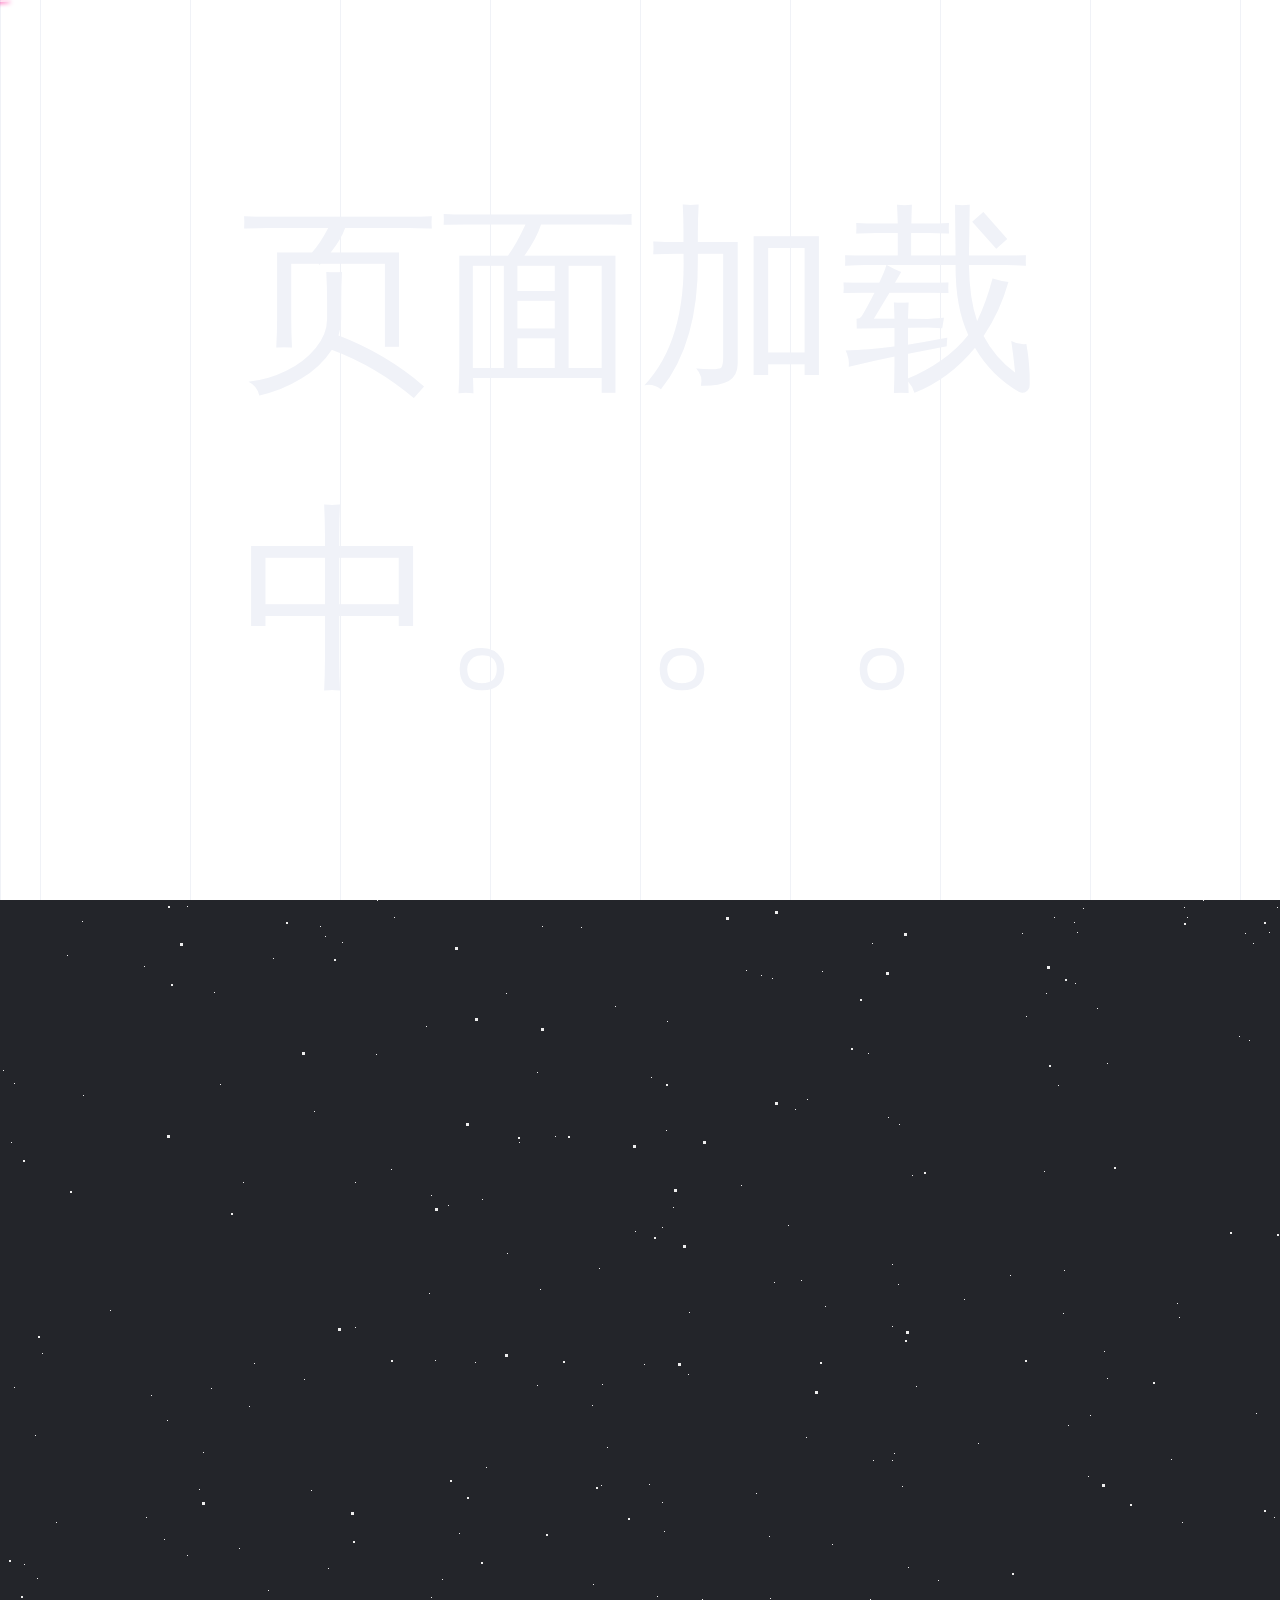
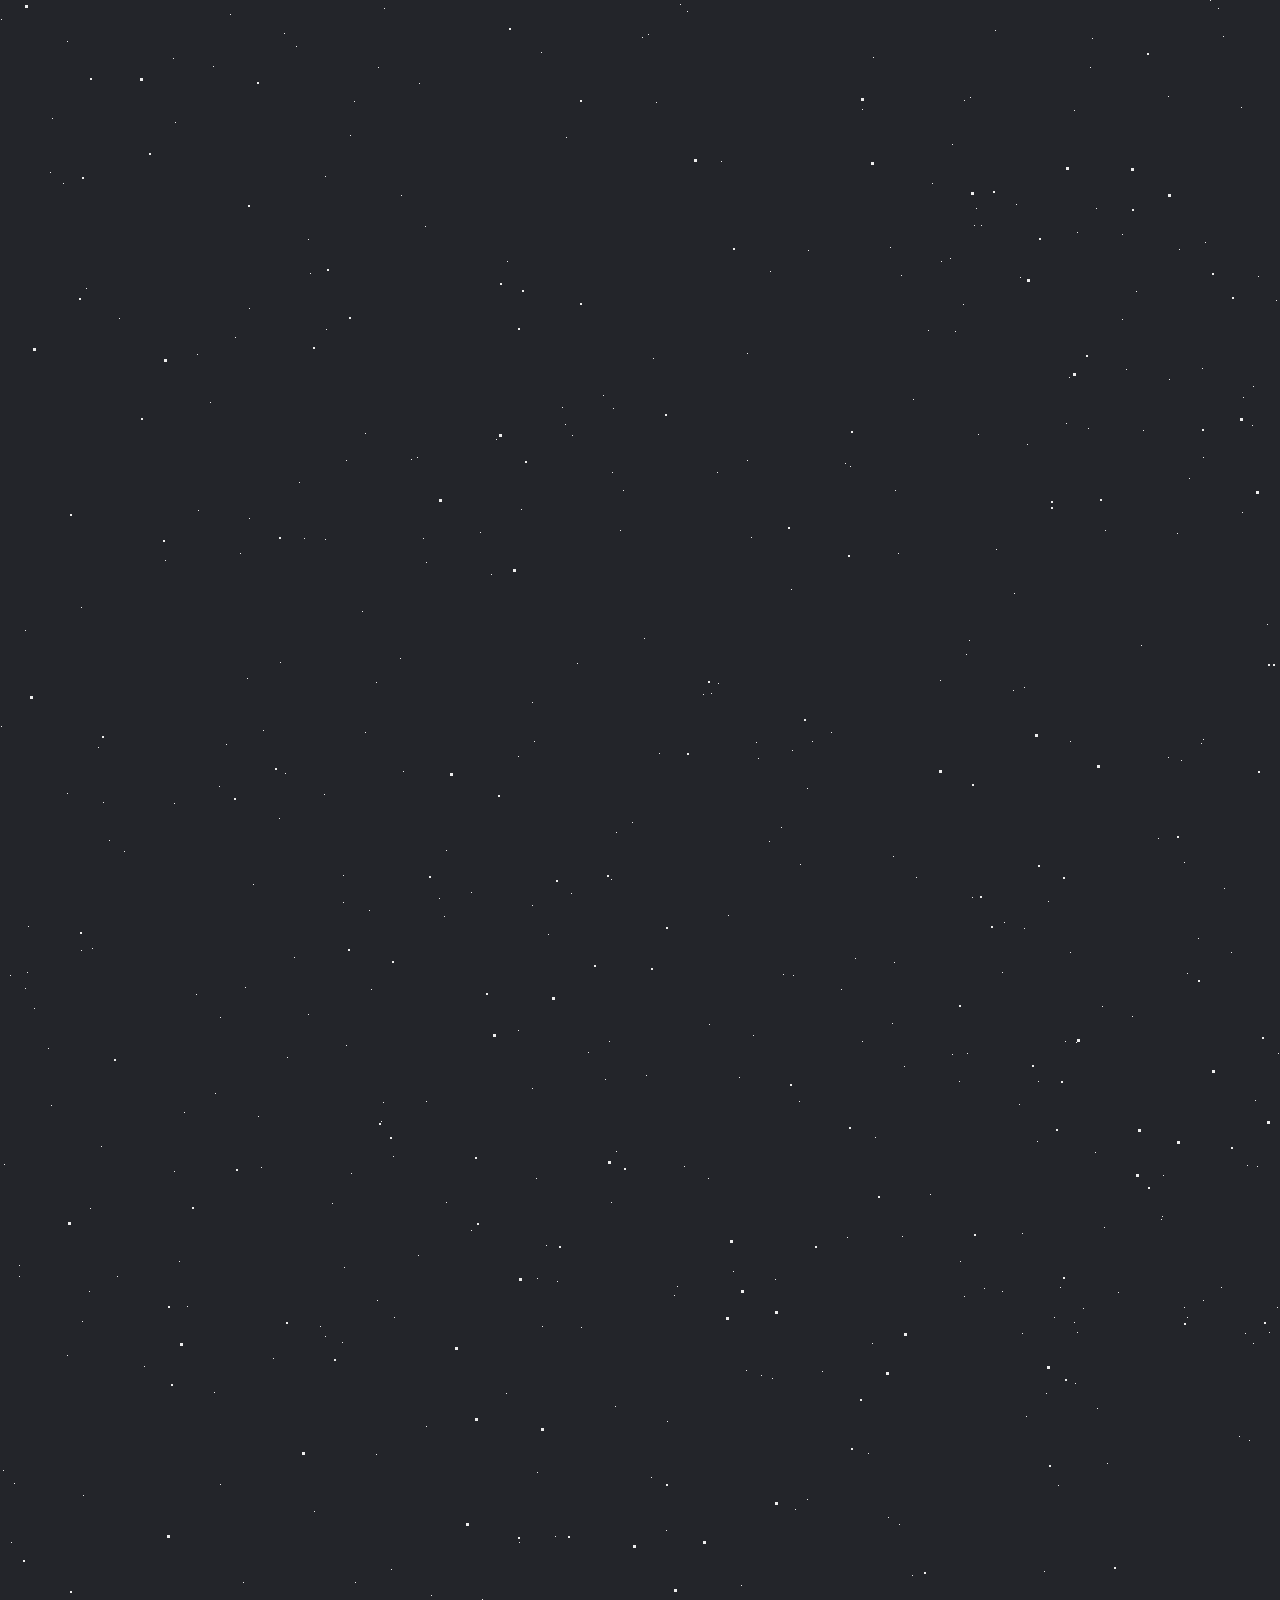
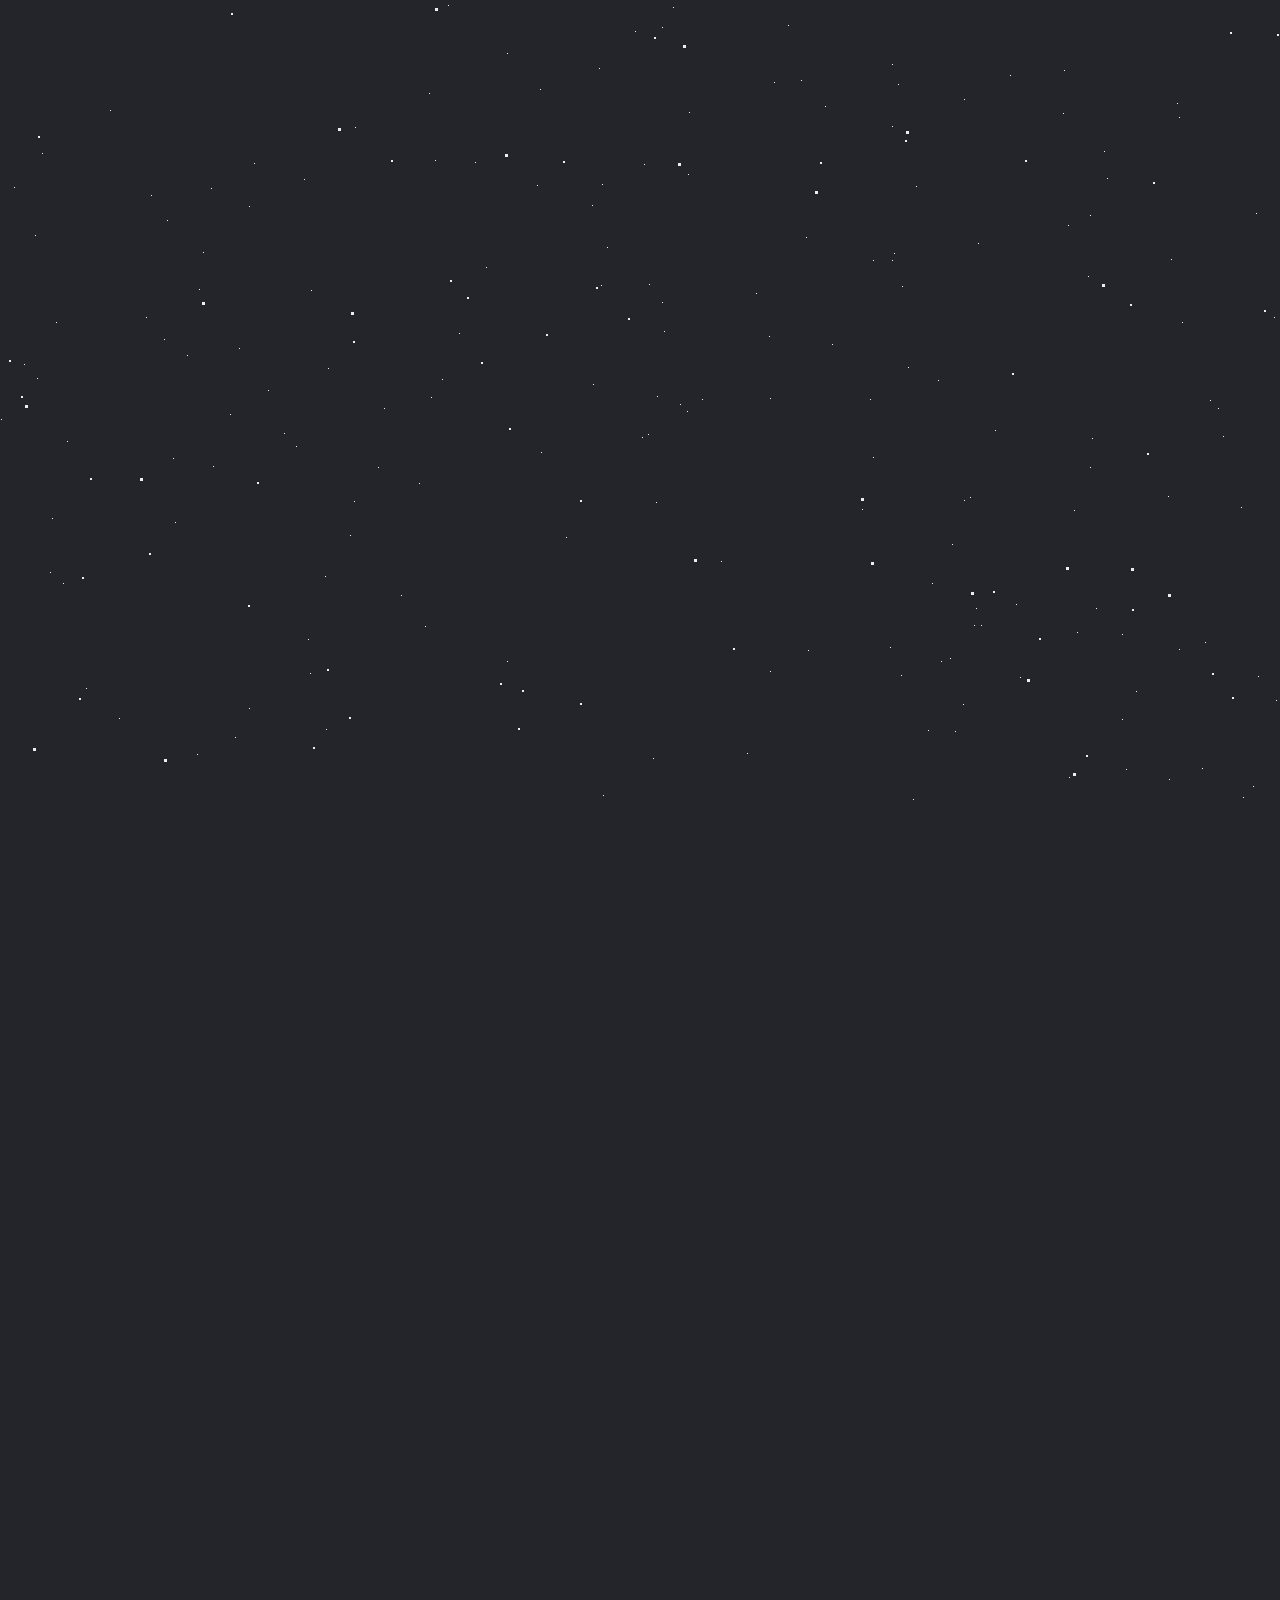
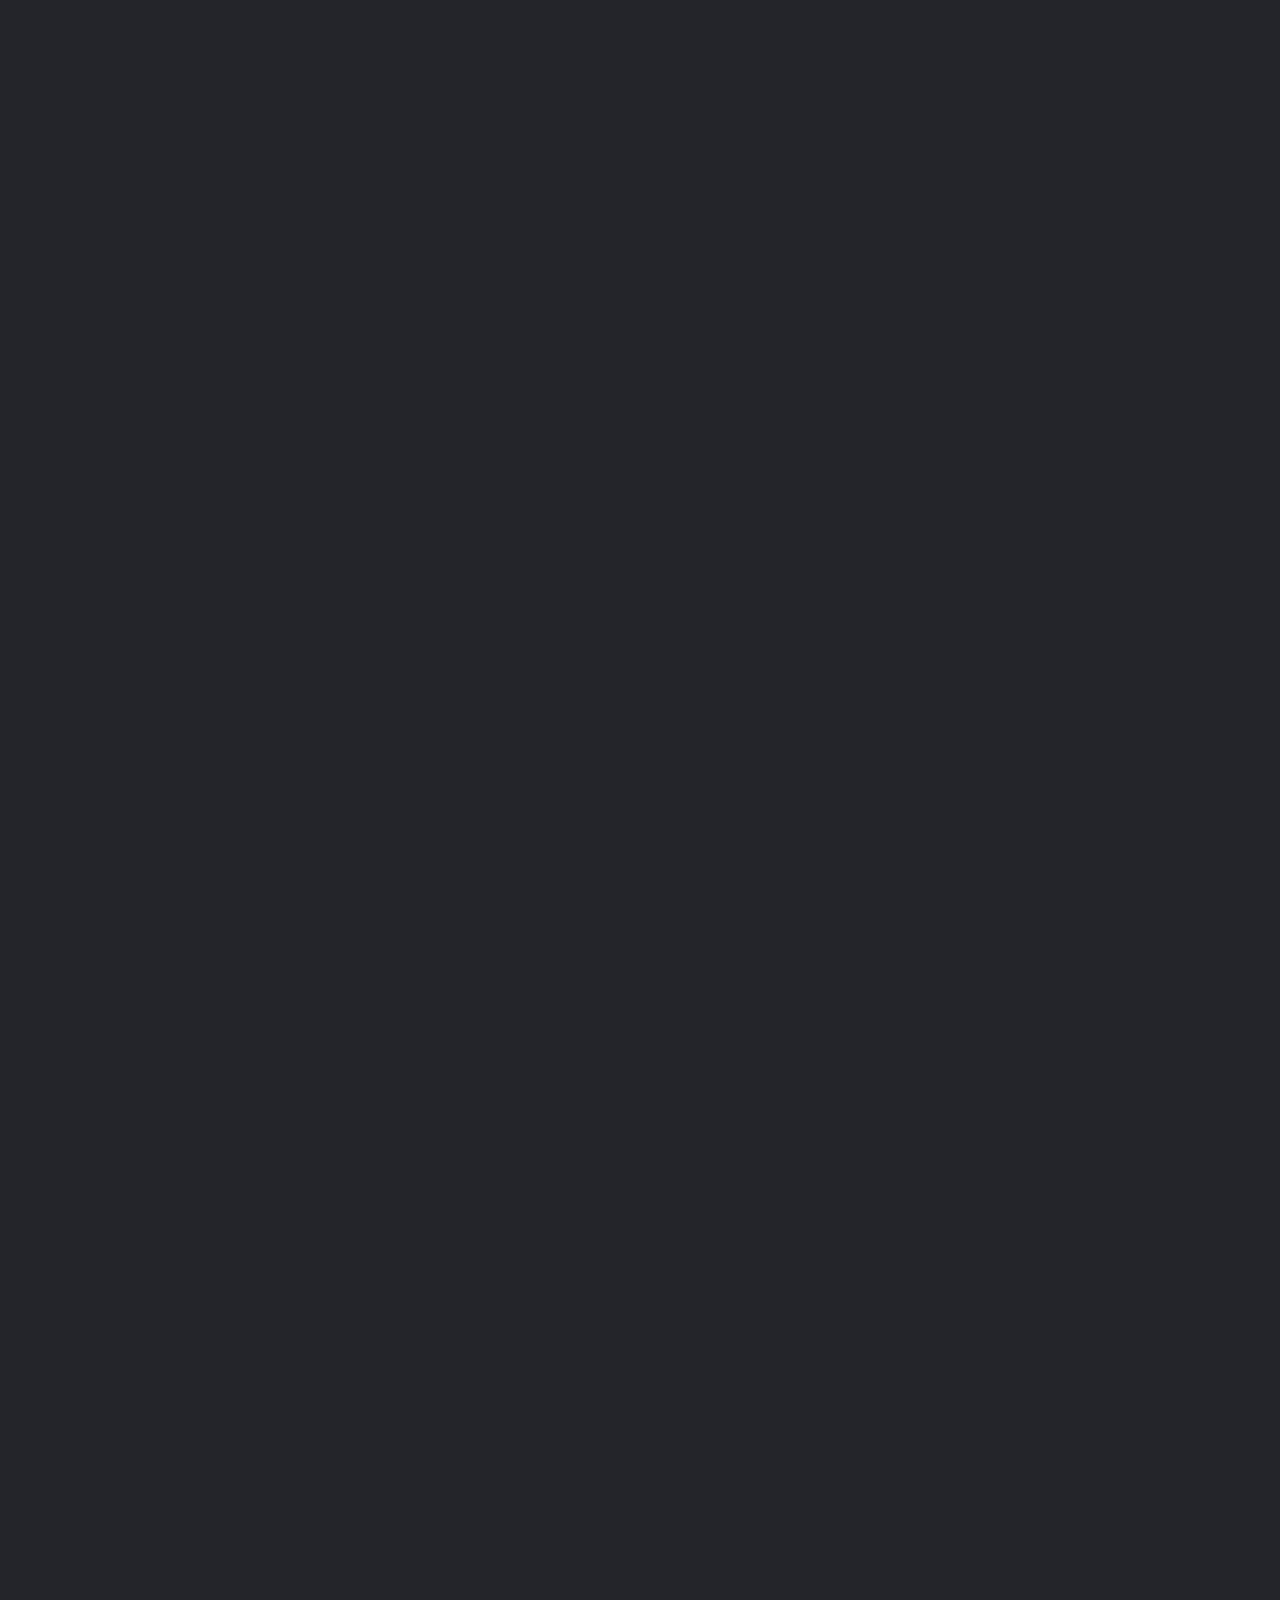
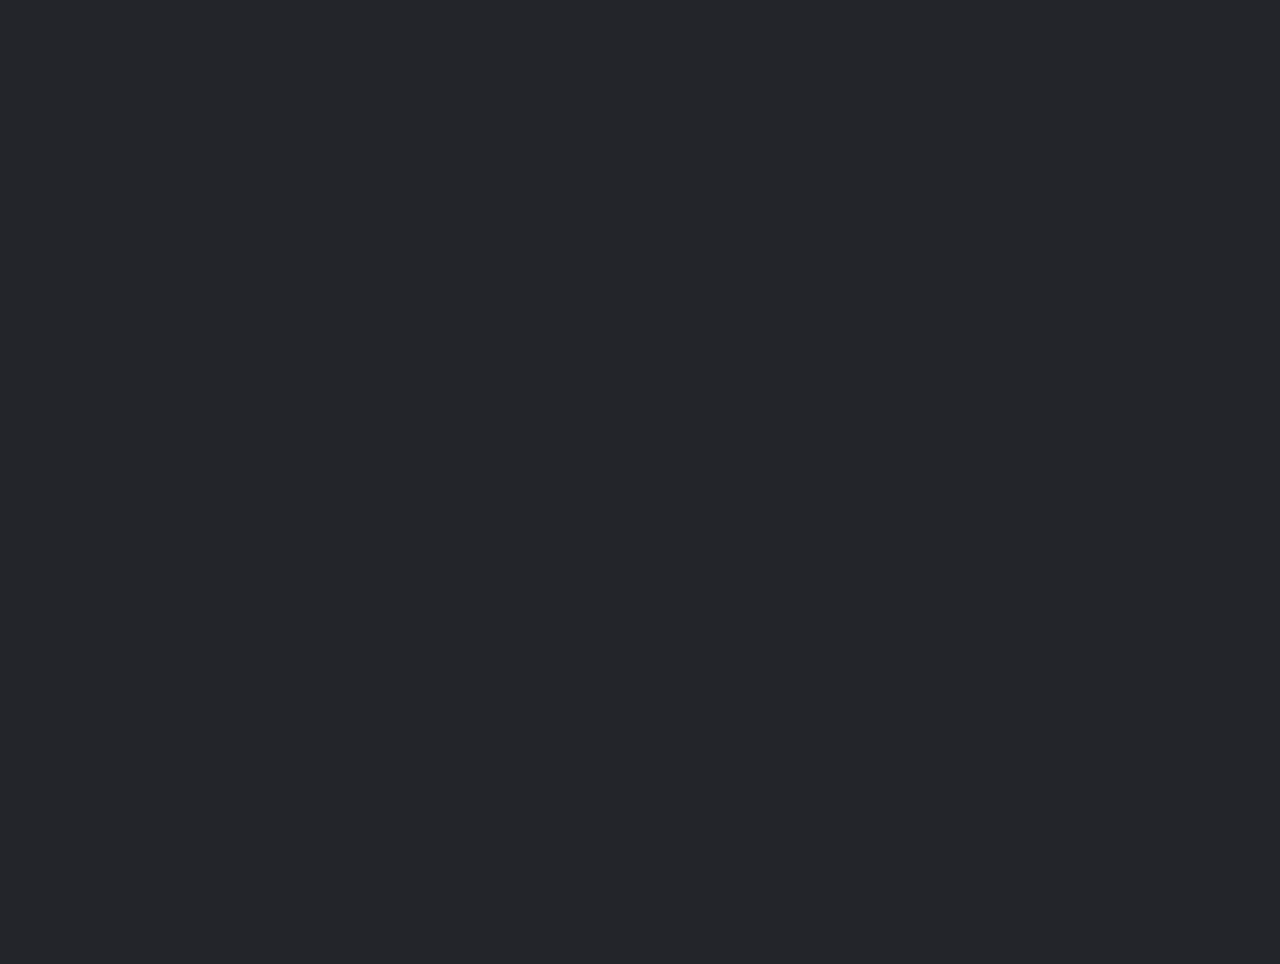
==== commit d5c45d97: "coming" ====
--- a/index.html
+++ b/index.html
@@ -43,7 +43,7 @@
     <div class="lines_i lines_i_10"></div>
   </div>
   <div class="lod"></div>
-  <div class="count">100</div>
+  <div class="count">页面加载中。。。</div>
   <div id="progress"><span></span></div>
 </div>
 <div id="form">
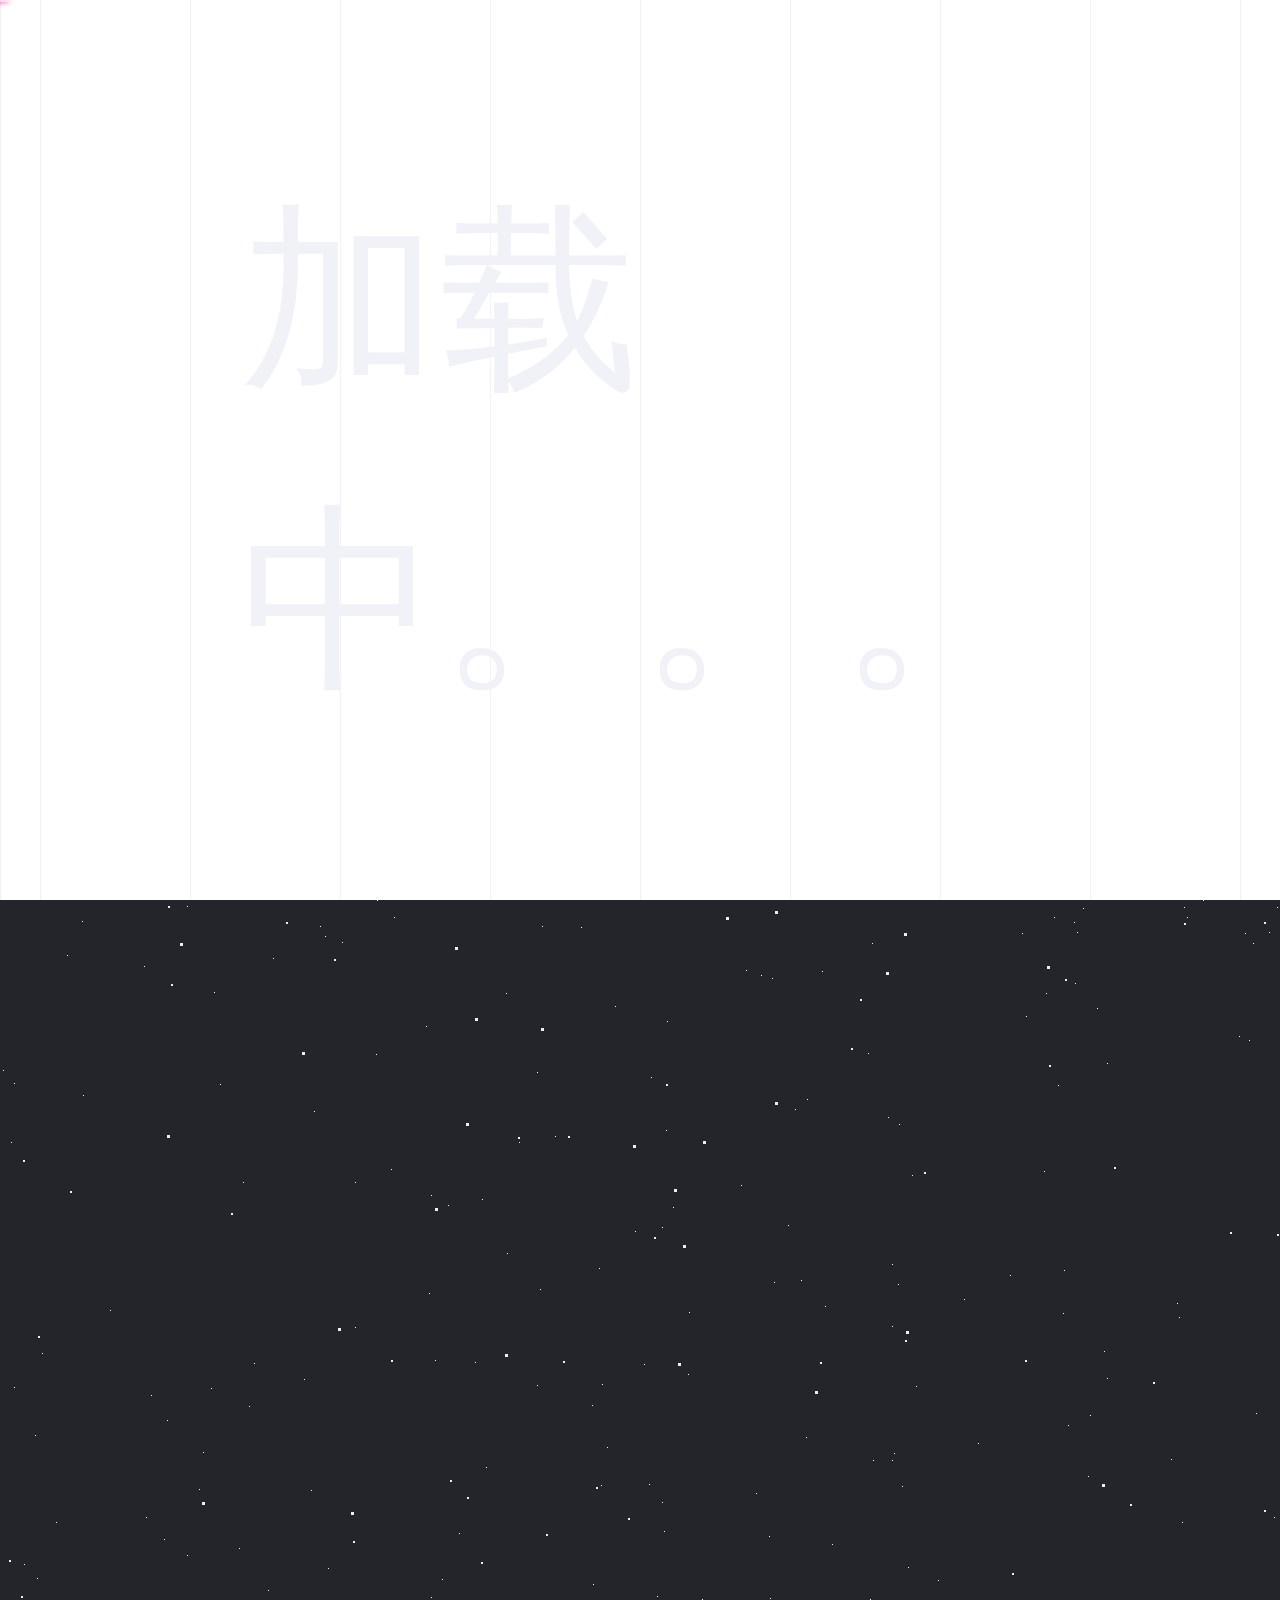
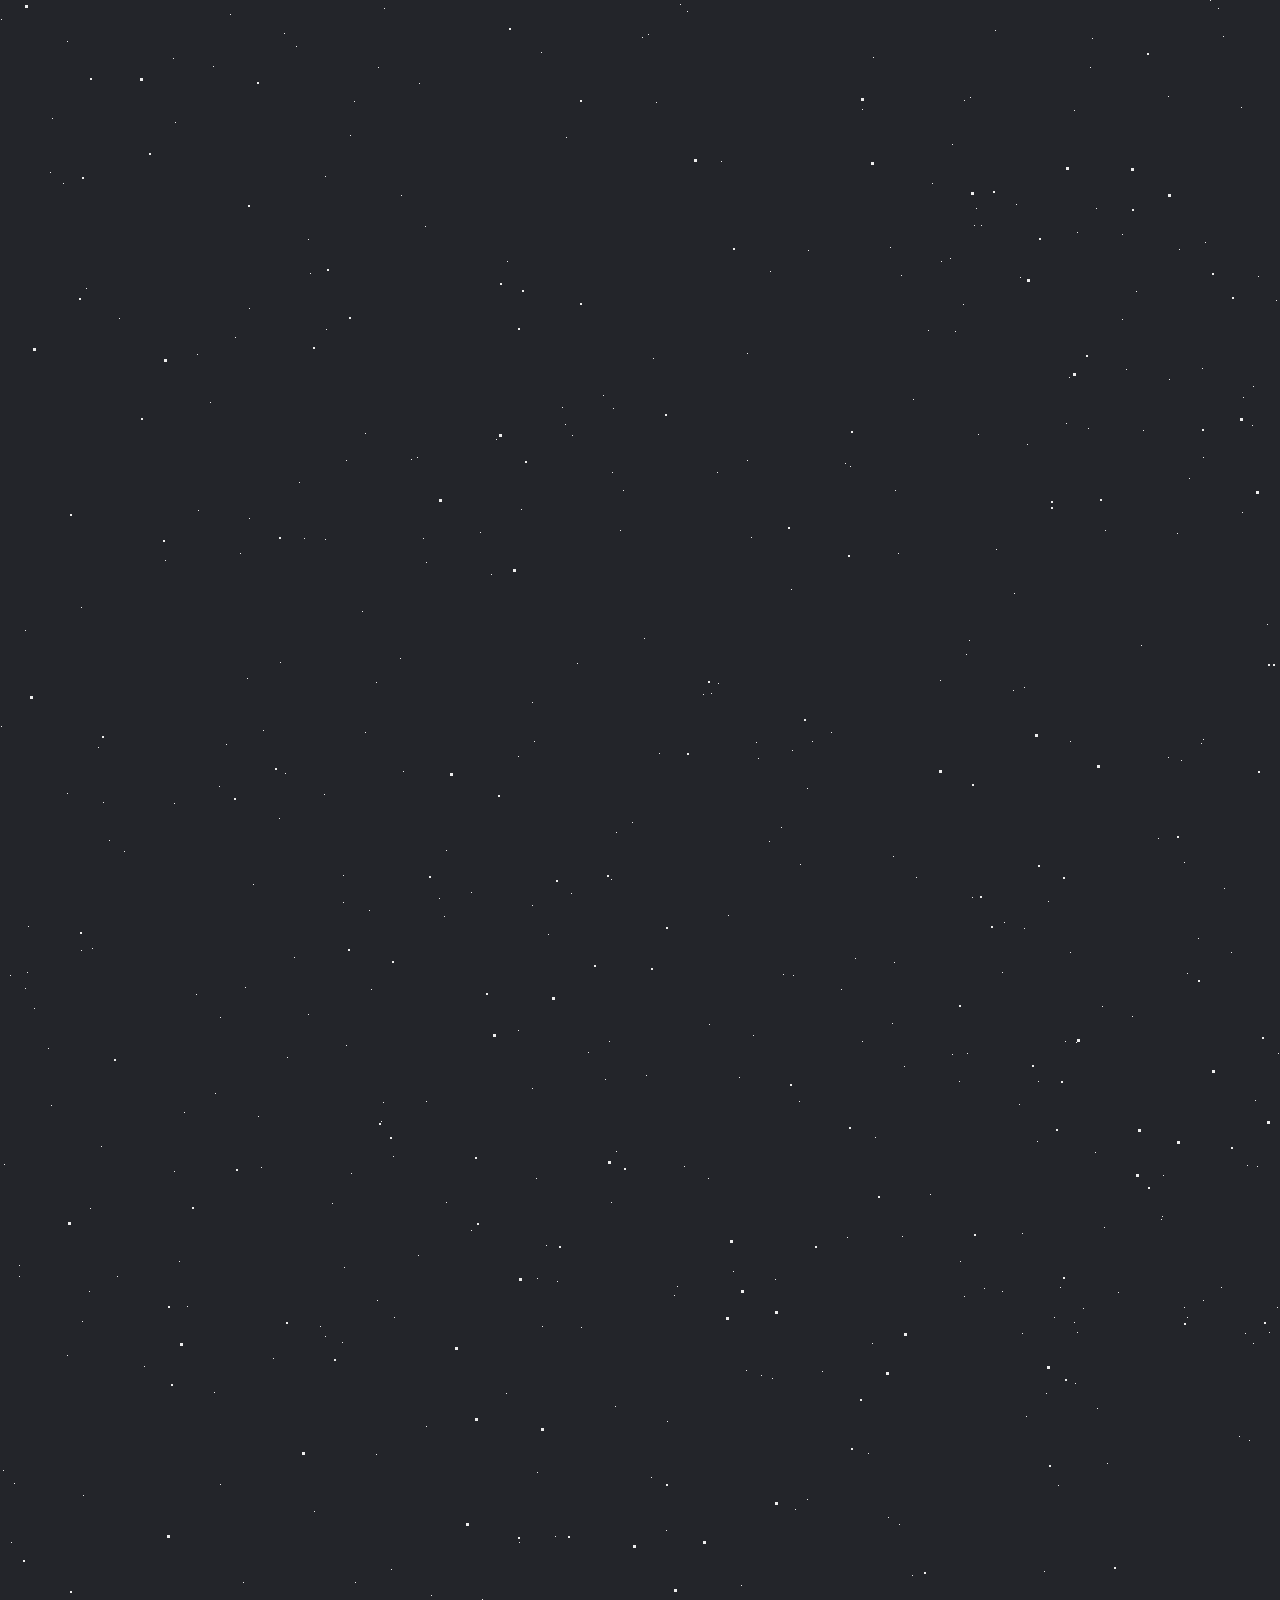
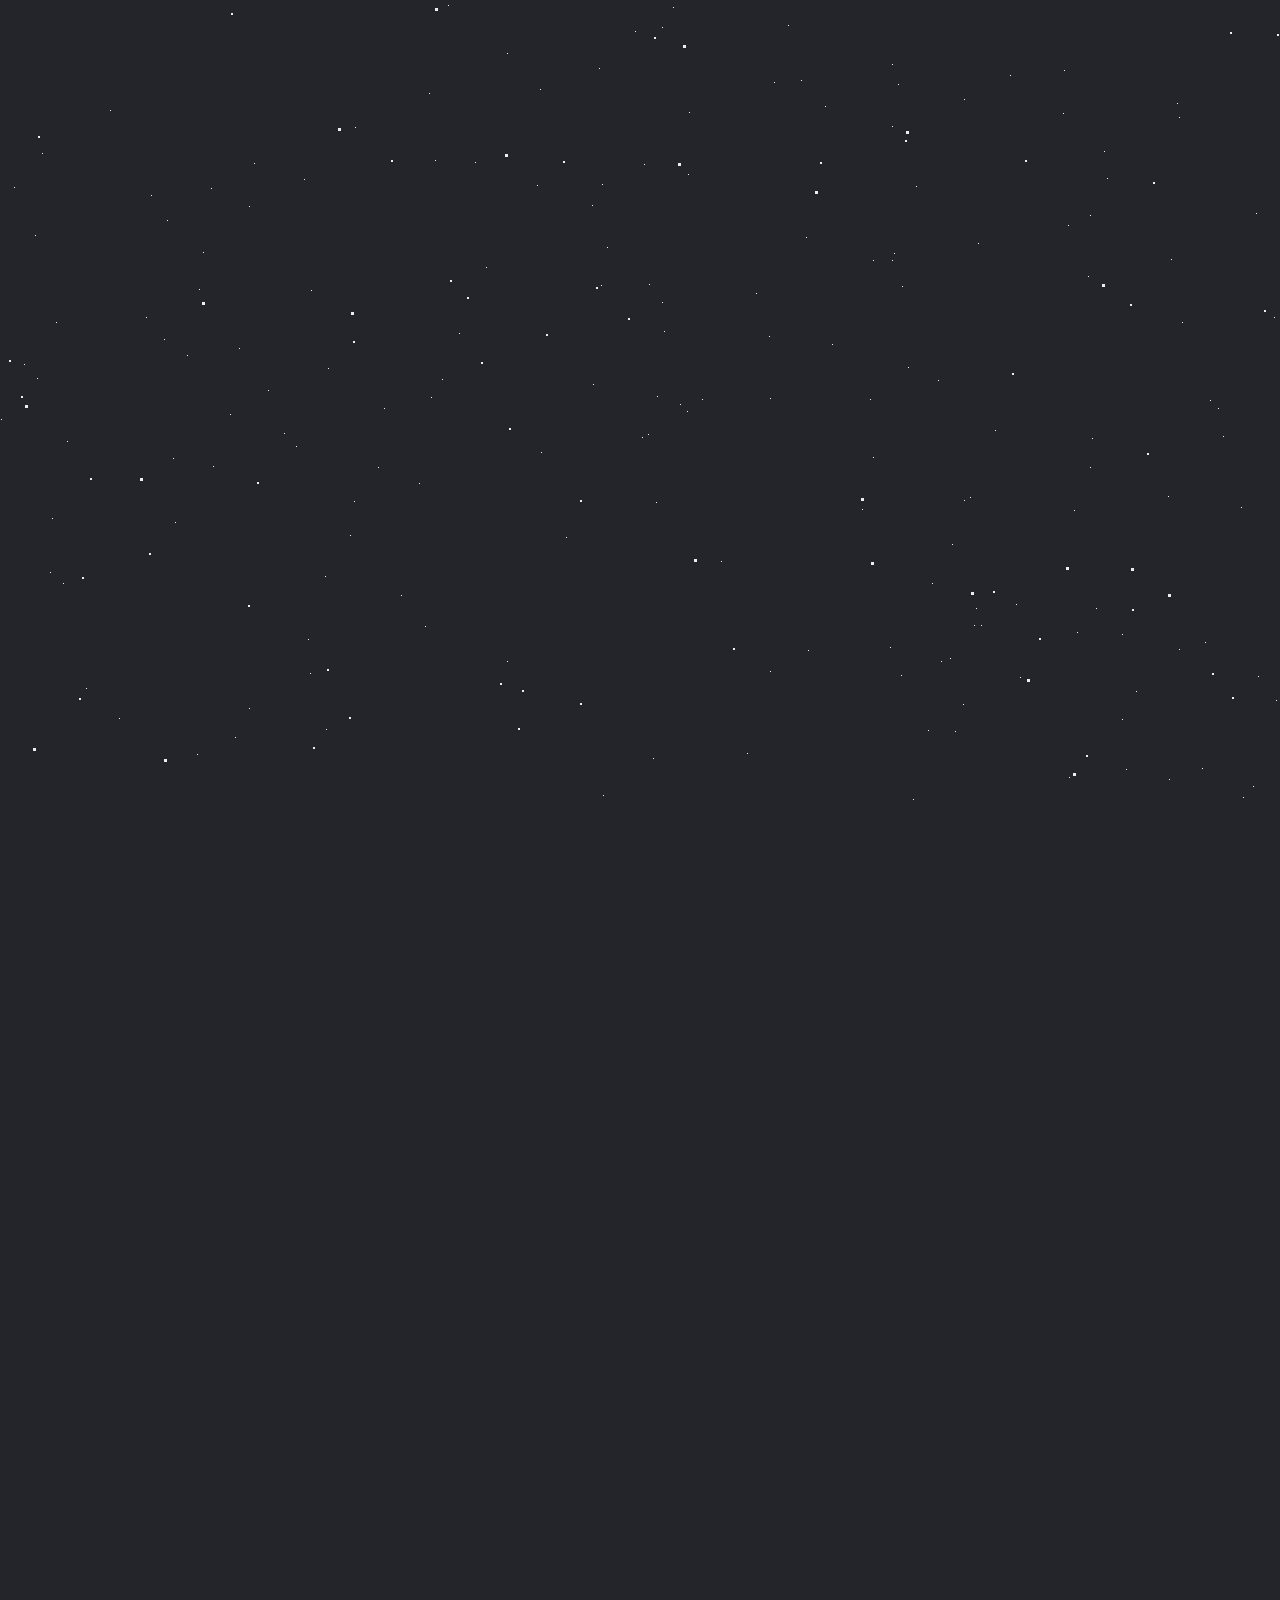
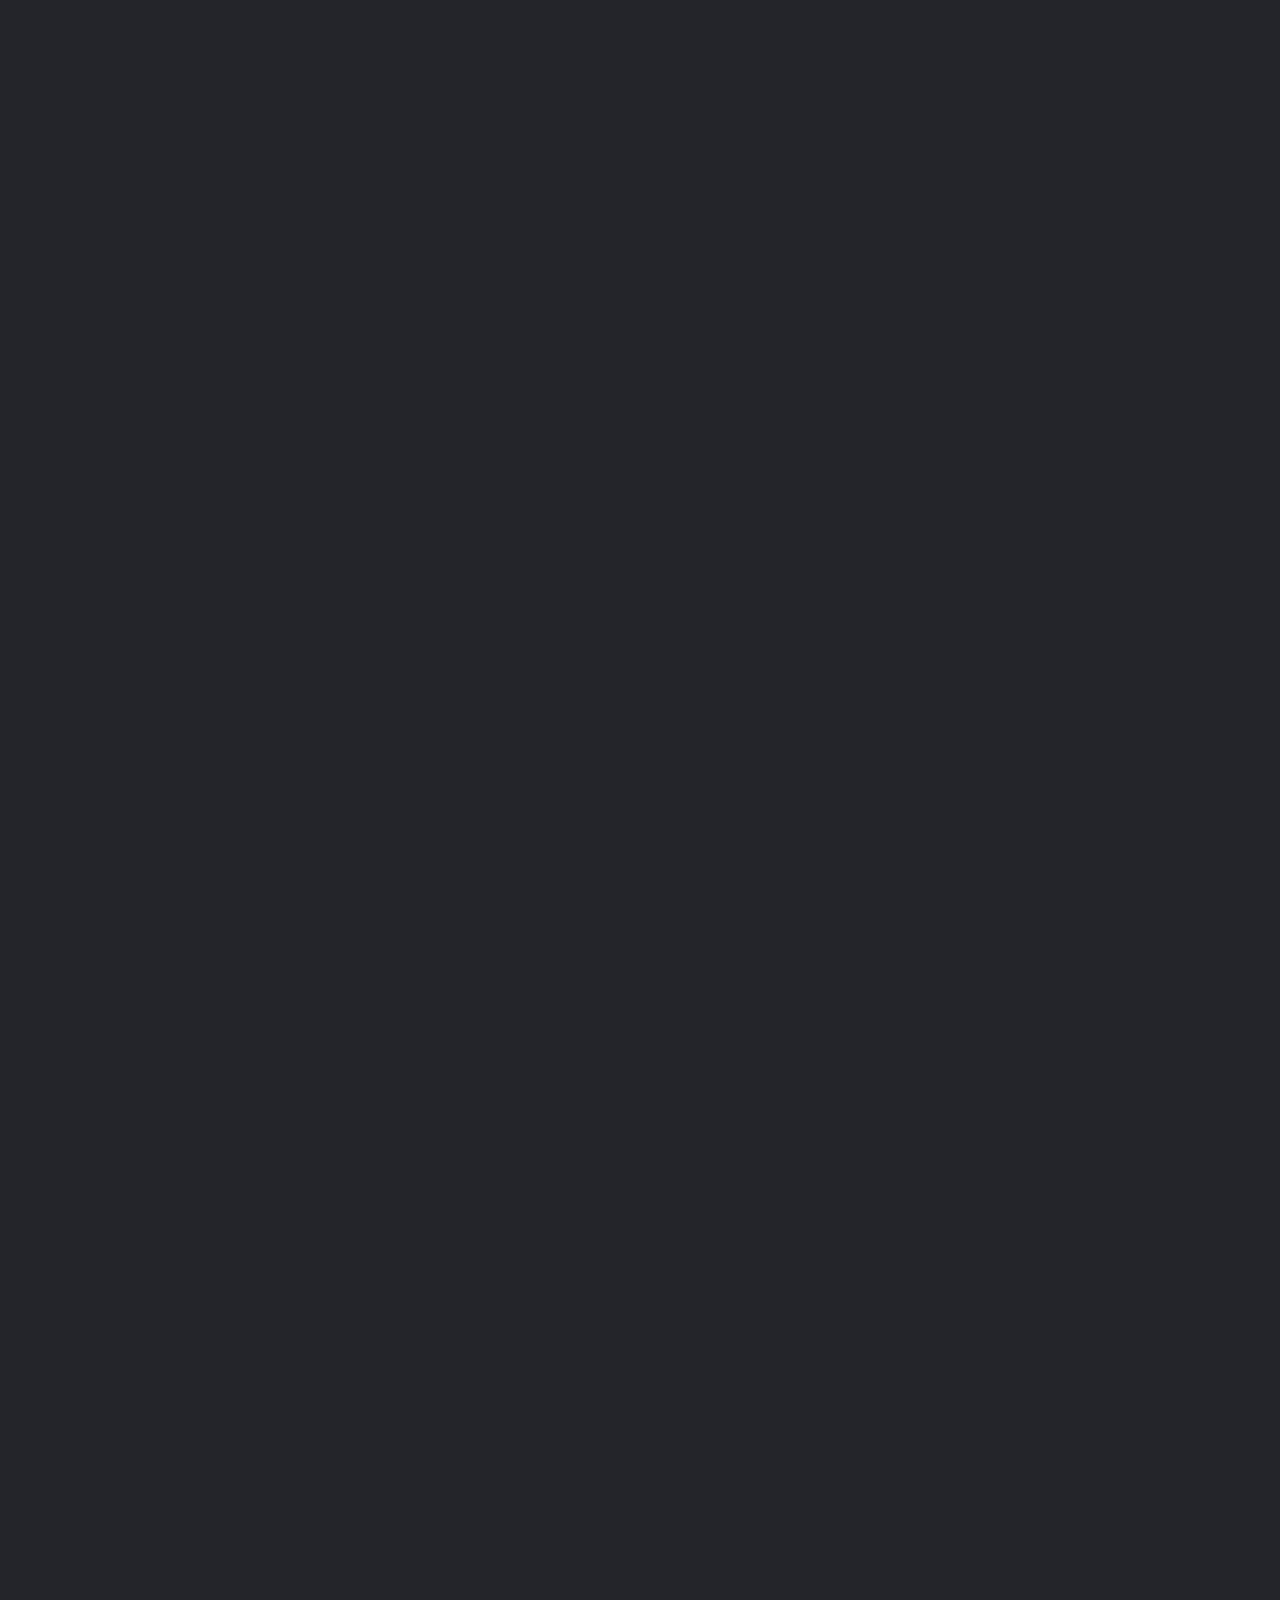
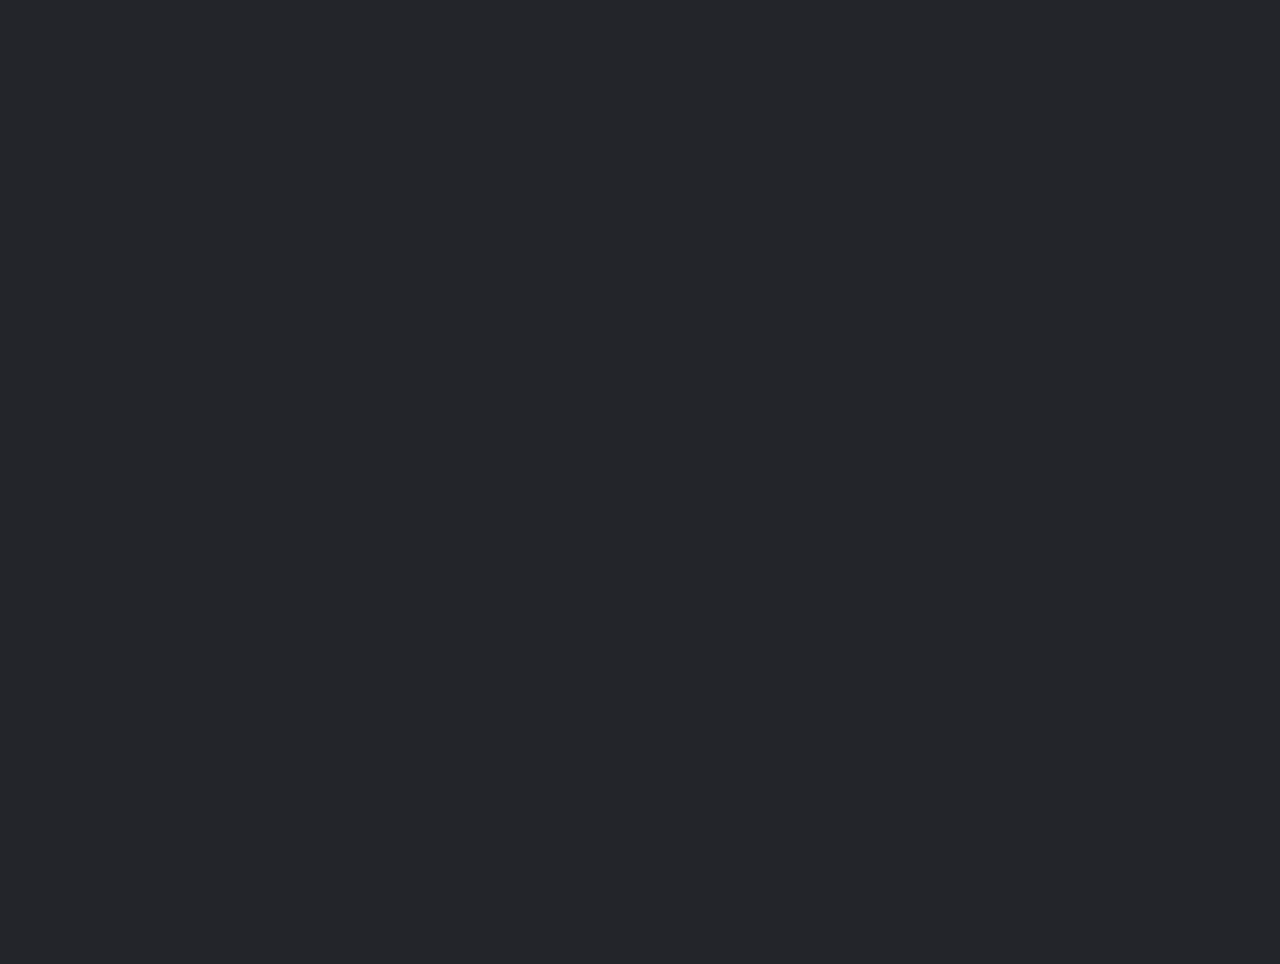
==== commit 1498c223: "coming" ====
--- a/index.html
+++ b/index.html
@@ -9,6 +9,7 @@
 <meta name="keywords" content="前端,博客,兼职,朱建波,zhujianbo,个人网站,个人博客">
 <meta name="Description" content="一个简单的个人博客">
 <meta http-equiv="Expires" content="0">
+<meta http-equiv="Content-Security-Policy" content="upgrade-insecure-requests">
 <meta name="renderer" content="webkit">
 <meta name="viewport" content="width=device-width, initial-scale=1">
 <link rel="stylesheet" type="text/css" href="css/basic.css">
@@ -43,7 +44,7 @@
     <div class="lines_i lines_i_10"></div>
   </div>
   <div class="lod"></div>
-  <div class="count">页面加载中。。。</div>
+  <div class="count">加载中。。。</div>
   <div id="progress"><span></span></div>
 </div>
 <div id="form">
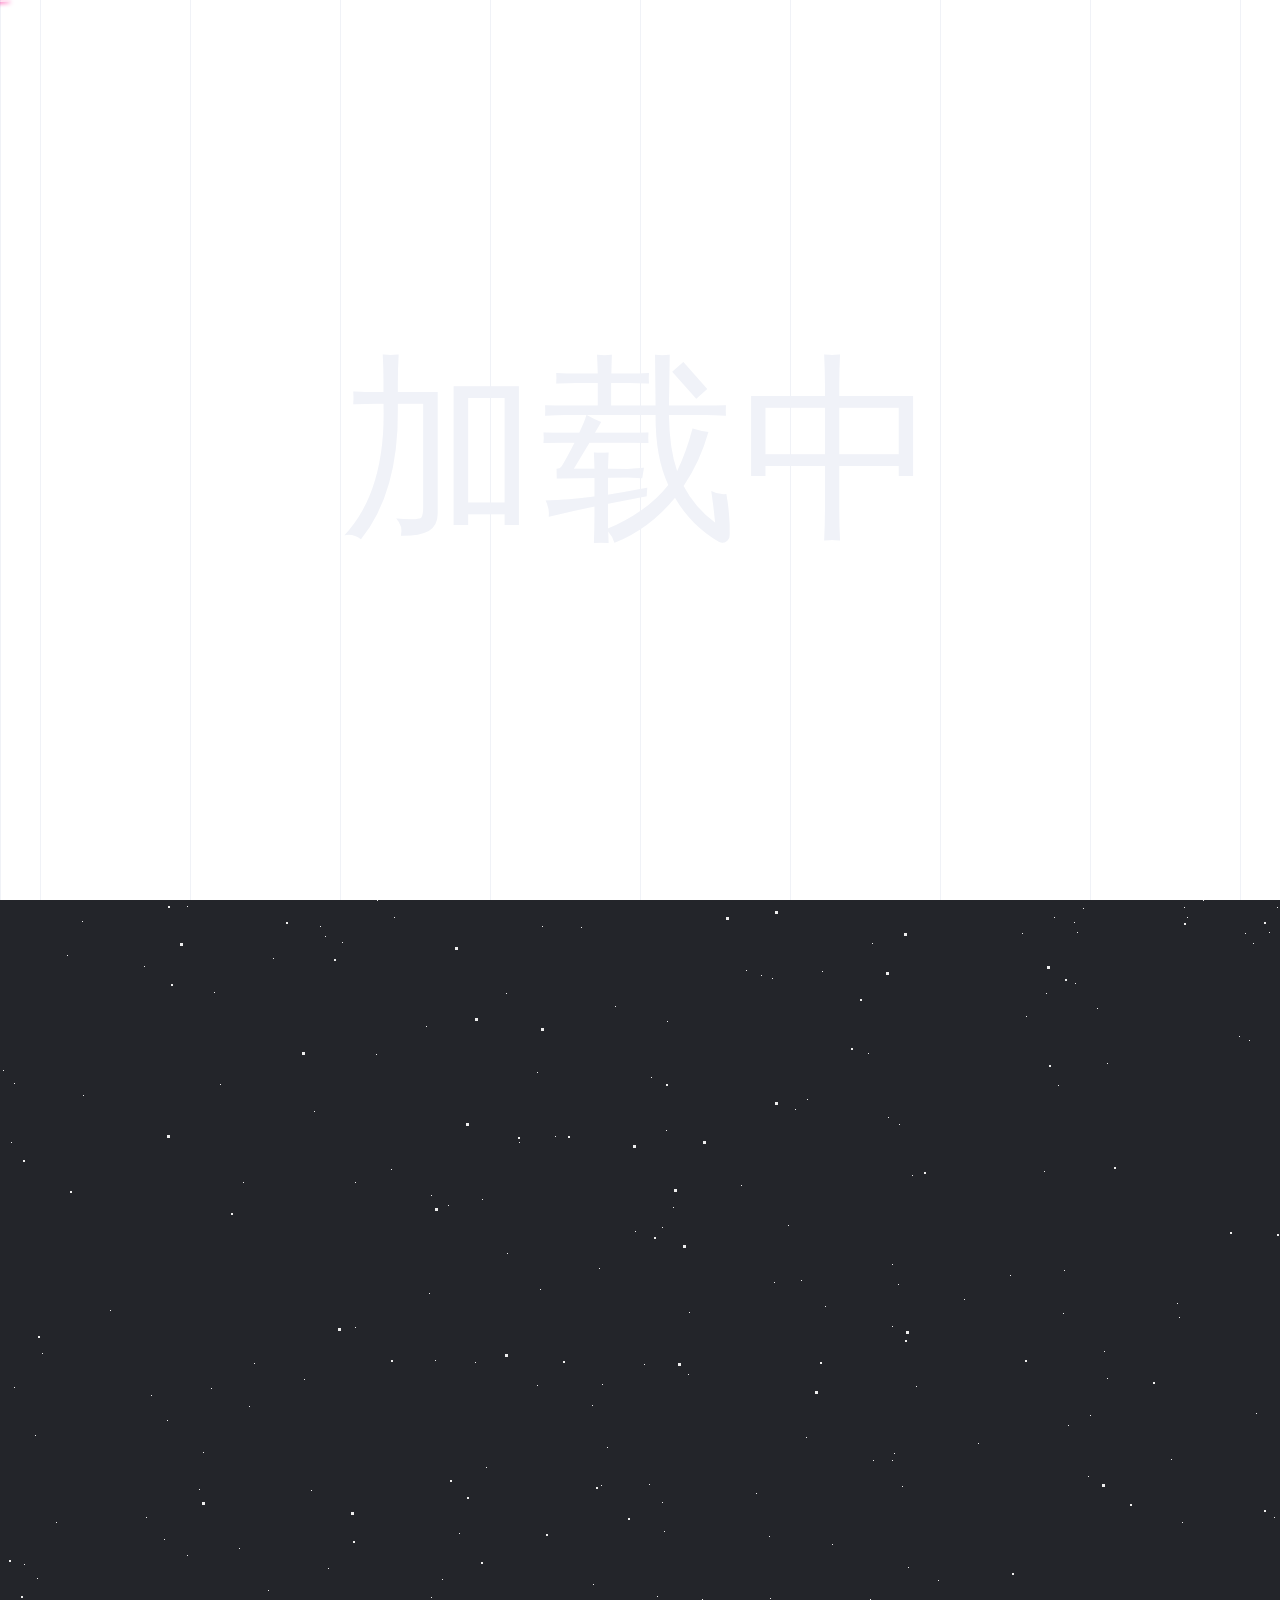
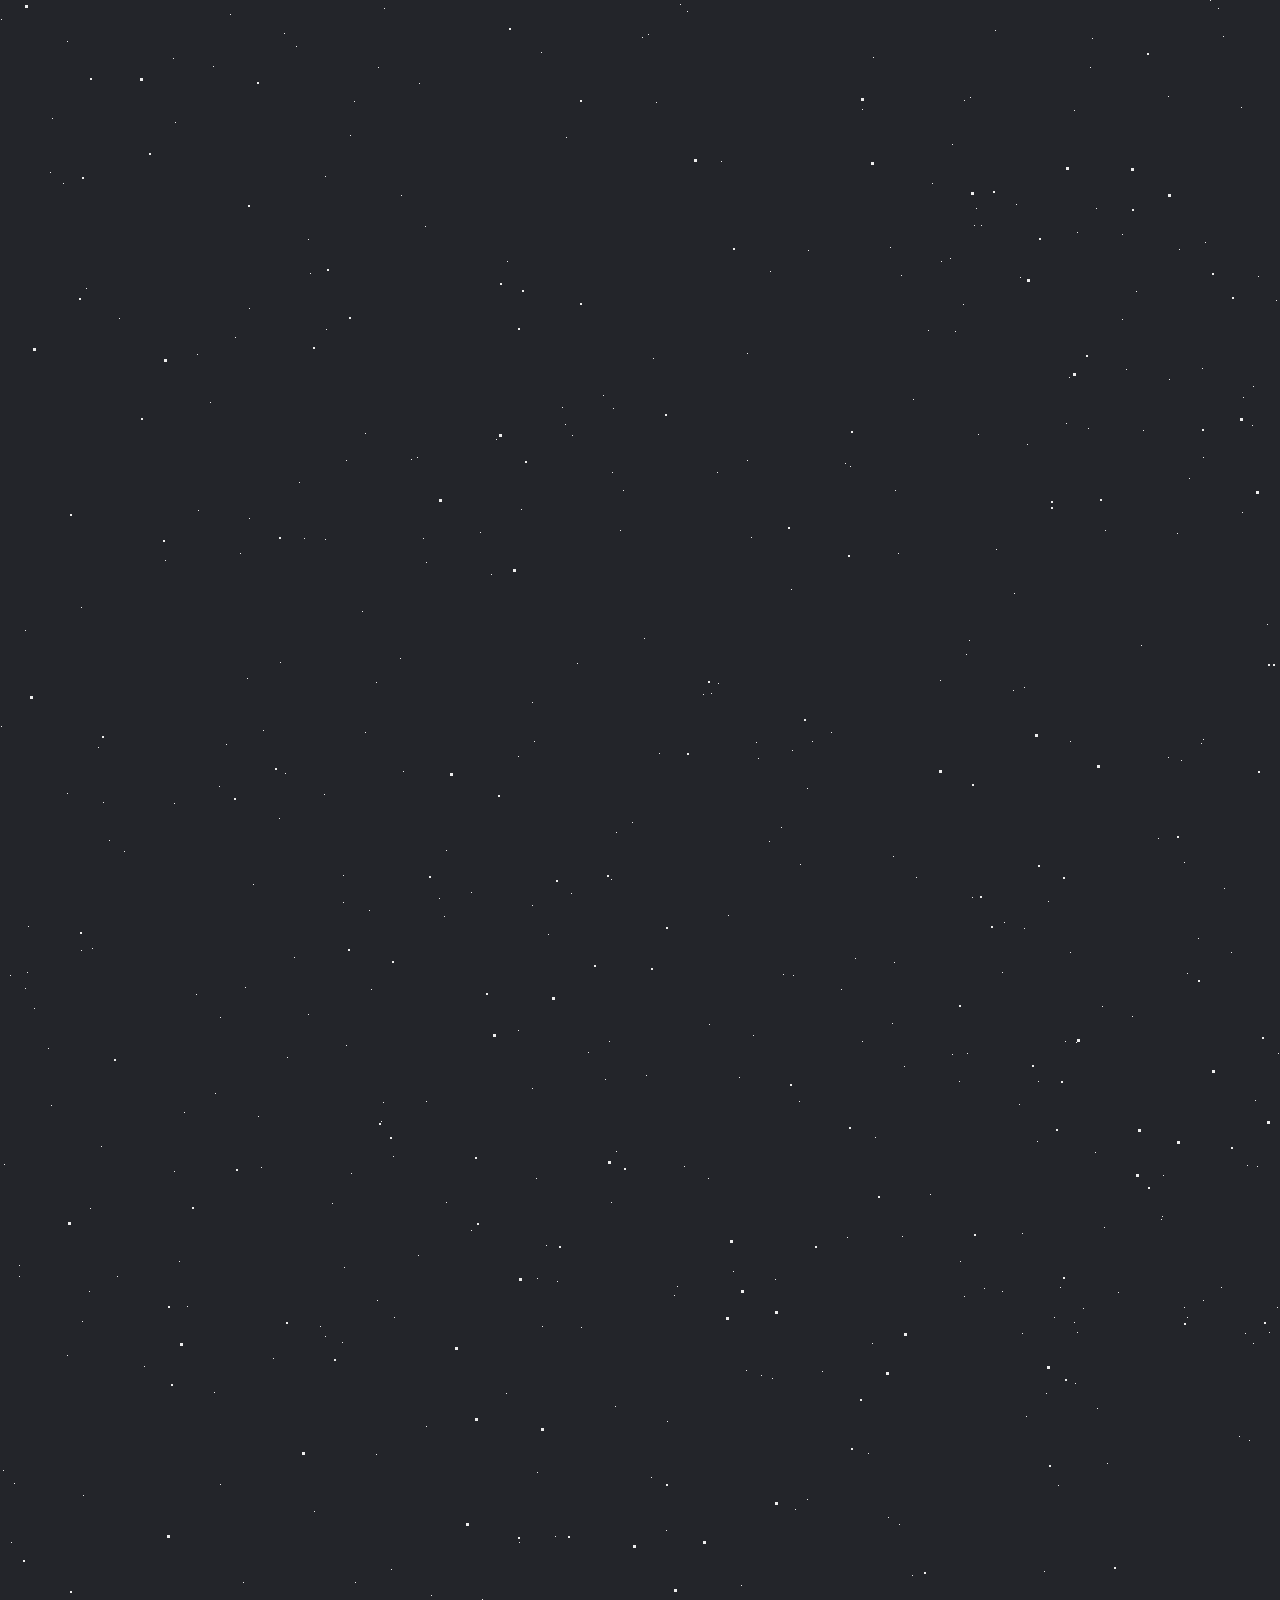
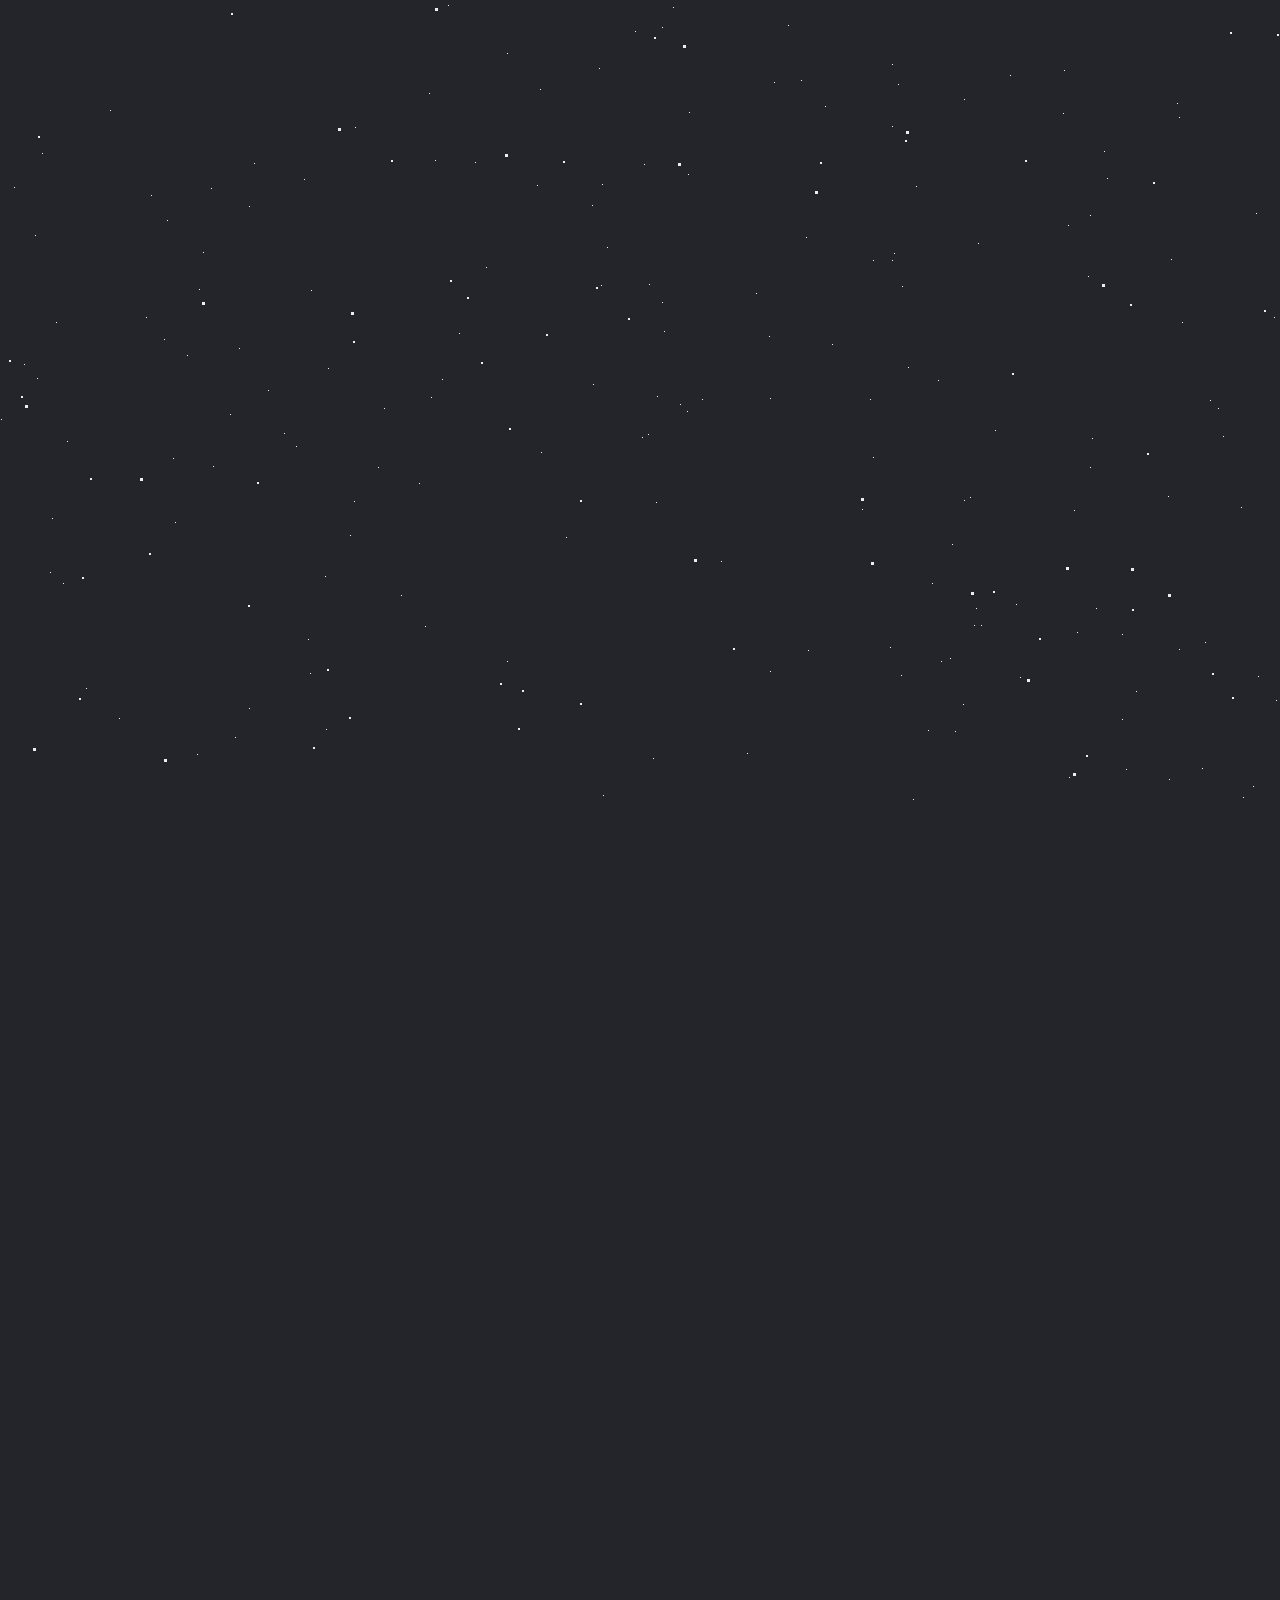
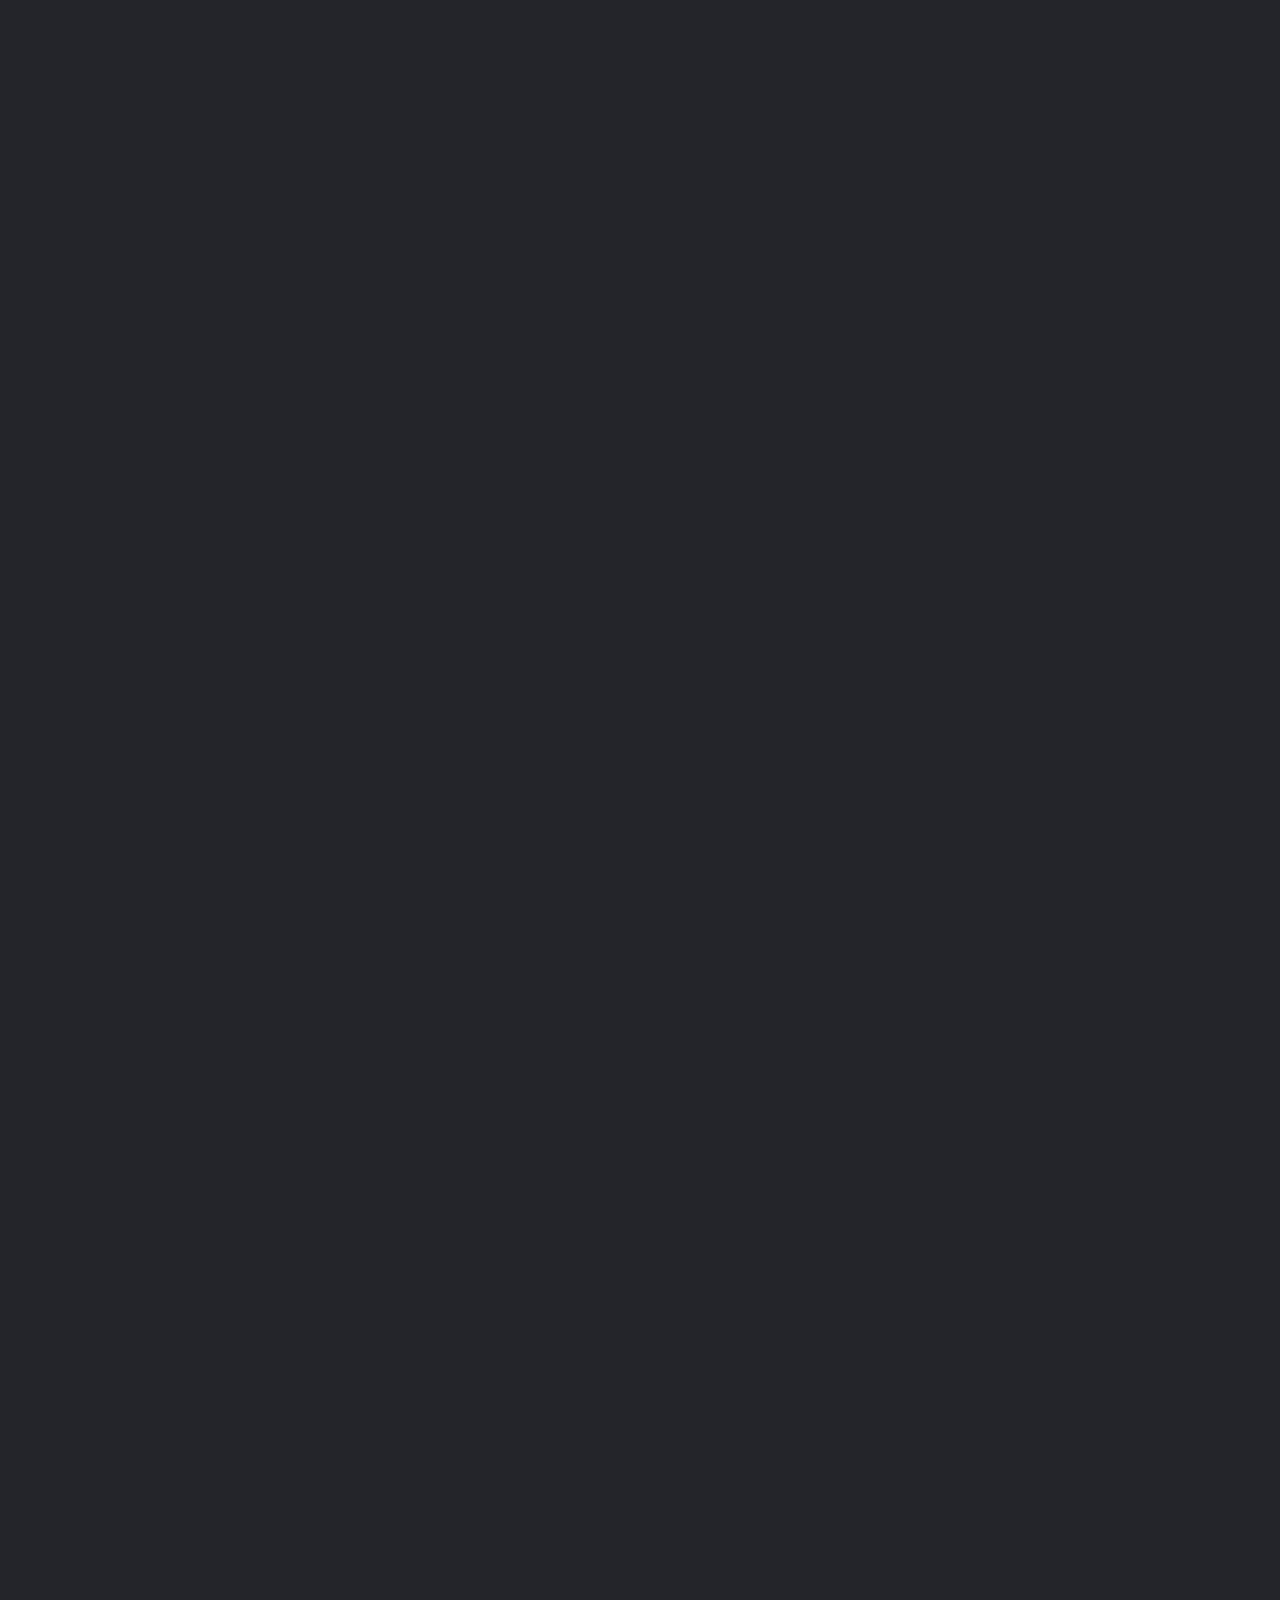
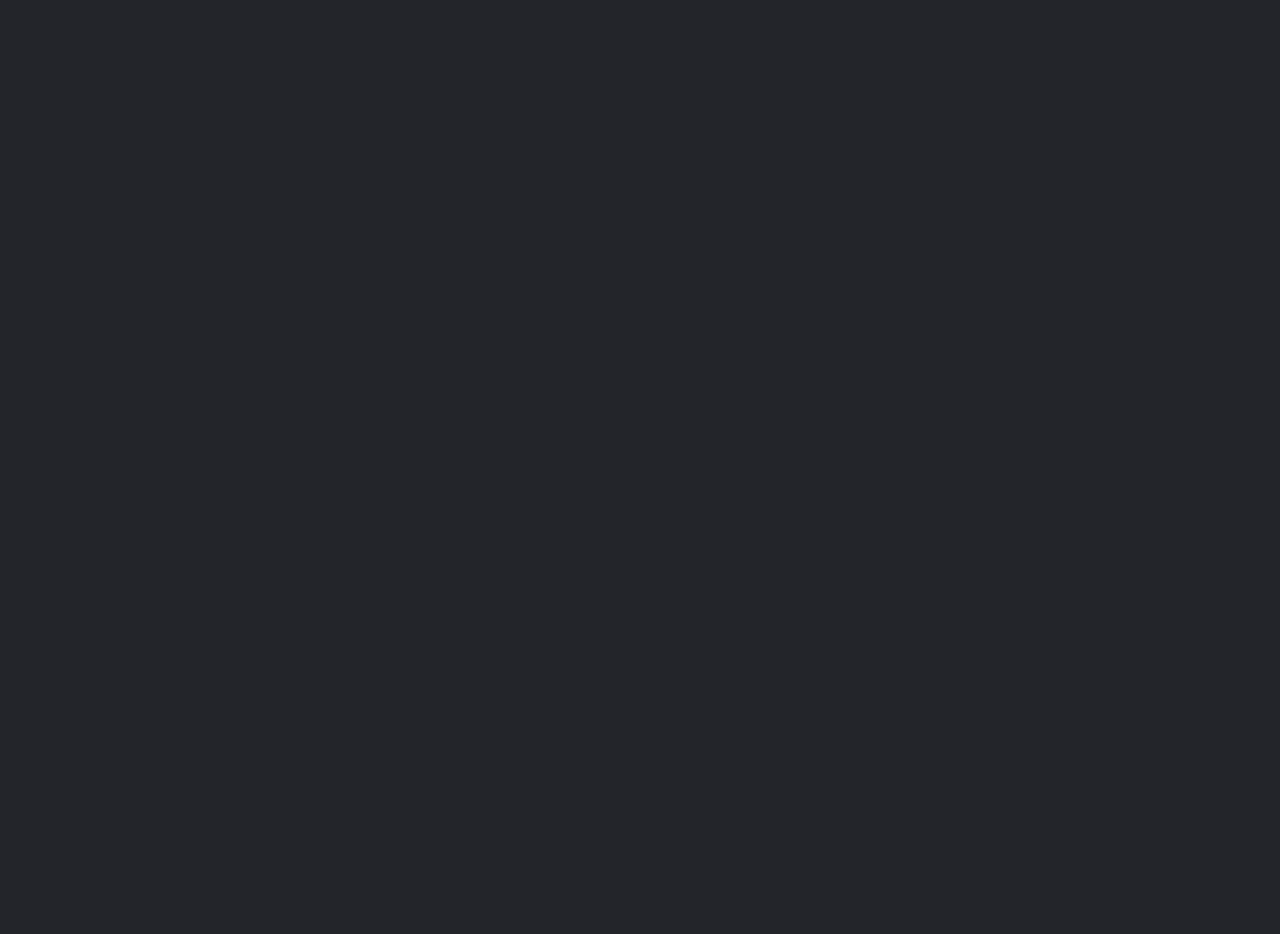
==== commit c20c65f3: "upgrade" ====
--- a/index.html
+++ b/index.html
@@ -2,22 +2,24 @@
 <head>
 <title>Hello</title>
 <meta http-equiv="Content-Type" content="text/html; charset=utf-8">
-<meta http-equiv="X-UA-Compatible" content="IE=9" />
+<meta http-equiv="X-UA-Compatible" content="IE=edge" />
+<meta name="viewport" content="width=device-width, initial-scale=1, maximum-scale=1, user-scalable=no">
+<!-- 上述3个meta标签*必须*放在最前面，任何其他内容都*必须*跟随其后！ -->
 <meta http-equiv="Pragma" content="no-cache">
 <meta http-equiv="Cache-control" content="no-cache, no-store">
+<meta http-equiv="Expires" content="0">
+<meta http-equiv="Content-Security-Policy" content="upgrade-insecure-requests">
 <meta name="baidu-site-verification" content="KQVJmzyThu" />
 <meta name="keywords" content="前端,博客,兼职,朱建波,zhujianbo,个人网站,个人博客">
 <meta name="Description" content="一个简单的个人博客">
-<meta http-equiv="Expires" content="0">
-<meta http-equiv="Content-Security-Policy" content="upgrade-insecure-requests">
 <meta name="renderer" content="webkit">
-<meta name="viewport" content="width=device-width, initial-scale=1">
-<link rel="stylesheet" type="text/css" href="css/basic.css">
-<link rel="stylesheet" type="text/css" href="css/star.css">
-<link rel="stylesheet" type="text/css" href="css/style.css">
+<!-- <link rel="stylesheet" href="css/bootstrap.min.css"> -->
+<link rel="stylesheet" href="css/basic.css">
+<link rel="stylesheet" href="css/star.css">
+<link rel="stylesheet" href="css/style.css">
 <!--[if lt IE 9]>
-  <script src="https://cdn.jsdelivr.net/npm/html5shiv@3.7.3/dist/html5shiv.min.js"></script>
-  <script src="https://cdn.jsdelivr.net/npm/respond.js@1.4.2/dest/respond.min.js"></script>
+<script src="https://cdn.jsdelivr.net/npm/html5shiv@3.7.3/dist/html5shiv.min.js"></script>
+<script src="https://cdn.jsdelivr.net/npm/respond.js@1.4.2/dest/respond.min.js"></script>
 <![endif]-->
 <script>
 var _hmt = _hmt || [];
@@ -44,7 +46,7 @@
     <div class="lines_i lines_i_10"></div>
   </div>
   <div class="lod"></div>
-  <div class="count">加载中。。。</div>
+  <div class="count">加载中</div>
   <div id="progress"><span></span></div>
 </div>
 <div id="form">
@@ -118,13 +120,13 @@
     </div>
   </div>
 </header>
-<div class="sectionwrap">
+<div class="sectionwrap container">
   <section class="section" zhu-bg="body-bk" zhu-id="head" zhu-title="我的简历">
     <div class="wrapper">
       <div class="wrapper_center">
         <div class="section-title">
           <svg width="100%" height="100%" version="1.1" xmlns="http://www.w3.org/2000/svg">
-            <text x="50%" y="50%">简历</text>
+            <text x="50%" y="50%">resume</text>
           </svg>
         </div>
         <div class="wrapper_center_inner">
@@ -390,6 +392,8 @@
 </body>
 <small>
 <script data-main="js/app" src="js/require-jquery.js"></script>
+<!-- <script src="https://cdn.jsdelivr.net/npm/jquery@1.12.4/dist/jquery.min.js"></script> -->
+<!-- <script src="js/bootstrap.min.js"></script> -->
 <script>
 
 </script>
--- a/css/style.css
+++ b/css/style.css
@@ -1 +1 @@
-body{height:100%;width:100%;margin:0;padding:0;background:#23252a;transition:background .7s cubic-bezier(1,0,0,1)}::-webkit-scrollbar-corner,::-webkit-scrollbar-track{background-color:#e2e2e2}::-webkit-scrollbar-thumb{border-radius:0;background-color:rgba(0,0,0,.3)}::-webkit-scrollbar{width:.1rem;height:0}::-webkit-input-placeholder{color:#ccc}:-moz-placeholder{color:#ccc}::-moz-placeholder{color:#ccc}::-ms-input-placeholder{color:#ccc}::selection{background:#fe053c;color:#fff}::-moz-selection{background:#fe053c;color:#fff}::-webkit-selection{background:#fe053c;color:#fff}.hidden{overflow:hidden}header{position:fixed;width:100%;height:10%;font-size:16px;color:#fff;z-index:3}header.header-full{position:fixed;height:20%}header.header-full .scroll{display:block}header .logo{position:absolute;z-index:10;top:30px;left:59px;height:80px;width:200px;padding:10px 15px;transition:background .7s cubic-bezier(1,0,0,1);filter:contrast(20)}.body-bk header .logo::before{content:"";position:absolute;width:60px;height:60px;border-radius:50%;background:#ffd100;top:10px;left:30px;z-index:2;filter:blur(6px);box-shadow:0 0 3px 5px rgba(255,255,0,.5),0 0 5px 10px rgba(255,255,255,.3);animation:filterBallMove 4s ease-out infinite}.body-bk header .logo::after{content:"";position:absolute;width:40px;height:40px;border-radius:50%;background:#fe053c;top:20px;right:40px;z-index:2;filter:blur(6px);animation:filterBallMove2 4s ease-out infinite}header #time{text-align:center}header #tips{width:25px;border-right:2px solid #ffd100;position:absolute;z-index:2;top:30px;right:59px;font-size:16px;line-height:18px;transition:height .5s cubic-bezier(1,0,0,1)}header #tips.label_short{height:52px}header #tips.text-6{height:108px}header #tips.text-5{height:90px}header #tips.text-4{height:72px}header #tips.text-3{height:54px}header #tips.text-2{height:36px}header #tips.text-1{height:18px}@keyframes filterBallMove{50%{left:100px}}@keyframes filterBallMove2{50%{right:100px}}.body-white{background:#fff}.body-white #time,.body-white #tips{color:#282f35}.scroll{height:32px;width:15px;position:fixed;z-index:2;bottom:50px;left:50%;margin-left:-7.5px;display:none}.scroll span{display:inline-block;height:15px;width:15px;margin-top:1px;background:url(../icon/scroll_down.png);background-size:contain;background-repeat:no-repeat;background-position:center}.scroll span:first-child{opacity:.5}#scroll{height:50px;width:16px;background:url(../icon/scroll_demo.png);background-repeat:no-repeat;background-position:0 -900px}@-webkit-keyframes scroll{from{background-position:0 -900px}to{background-position:0 0}}@-moz-keyframes scroll{from{background-position:0 -900px}to{background-position:0 0}}@-o-keyframes scroll{from{background-position:0 -900px}to{background-position:0 0}}@keyframes scroll{from{background-position:0 -900px}to{background-position:0 0}}footer{width:100%;height:10%;z-index:1;position:fixed;bottom:0;opacity:0;transition:opacity .7s cubic-bezier(1,0,0,1)}footer.footer_active{z-index:9999;opacity:1;display:inline-block}.status{height:20px;width:38px;cursor:pointer;position:fixed;z-index:2;bottom:30px;left:59px}.status .line{height:100%;width:2px;display:inline-block;background:#ffd100;transform-origin:50% 100%;animation:sound .45s cubic-bezier(.455,.03,.515,.955) infinite alternate}.pause.status .line{-webkit-animation-play-state:paused;-moz-animation-play-state:paused;-o-animation-play-state:paused;animation-play-state:paused}.status .line:nth-child(6){animation-delay:.75s}.status .line:nth-child(5){animation-delay:.6s}.status .line:nth-child(4){animation-delay:.45s}.status .line:nth-child(3){animation-delay:.3s}.status .line:nth-child(2){animation-delay:.15s}.status .line:nth-child(1){animation-delay:0s}@-webkit-keyframes sound{0%{transform:scale(1,.5)}100%{transform:scale(1,1)}}@-moz-keyframes sound{0%{transform:scale(1,.5)}100%{transform:scale(1,1)}}@-o-keyframes sound{0%{transform:scale(1,.5)}100%{transform:scale(1,1)}}@keyframes sound{0%{transform:scale(1,.5)}100%{transform:scale(1,1)}}.copyright{height:20px;width:300px;position:absolute;z-index:2;bottom:30px;margin:0;padding:0;left:50%;margin-left:-150px;text-align:center;font-size:12px;color:#c6c8cc;pointer-events:none}#backtotop{height:50px;position:fixed;bottom:100px;right:-100px;z-index:10;-moz-transition:all 1s ease;-webkit-transition:all 1s ease;-o-transition:all 1s ease;transition:all 1s ease}#backtotop.showme{right:12px;-moz-transform:scale(1) rotate(-360deg) translate(0);-webkit-transform:scale(1) rotate(-360deg) translate(0);-o-transform:scale(1) rotate(-360deg) translate(0);transform:scale(1) rotate(-360deg) translate(0)}#backtotop .btnbg{width:50px;height:50px;background:url(../icon/top_button.png) no-repeat 0 0;cursor:pointer}#backtotop .btnbg:hover{background-position:left bottom}#progress{position:fixed;z-index:100000;height:2px;background:#ff1493;transition:opacity .5s linear}#progress.done{opacity:0}#progress span{position:absolute;height:2px;box-shadow:#ff1493 0 1px 4px 1px;border-radius:100%;opacity:1;width:150px;right:-10px;animation:pulse 2s ease-out 0s infinite;-webkit-animation:pulse 2s ease-out 0s infinite}@keyframes pulse{20%{opacity:.7}50%{opacity:0}80%{opacity:.3}100%{opacity:.6}}@-webkit-keyframes pulse{20%{opacity:.7}50%{opacity:0}80%{opacity:.3}100%{opacity:.6}}.wave{width:200px;height:50px;line-height:50px;background:#333;color:#fff;font-size:16px;position:relative;text-align:center;overflow:hidden}.wavespan{width:4px;height:4px;background:#fff;position:absolute;border-radius:50%;animation:mybtn 1s;opacity:0;transform:scale(100);-webkit-transform:scale(100)}@-webkit-keyframes mybtn{from{opacity:.5;transform:scale(0)}to{opacity:0;transform:scale(100)}}@keyframes mybtn{from{opacity:.5;transform:scale(0)}to{opacity:0;transform:scale(100)}}#load{overflow:hidden;position:fixed;width:100%;height:100%;top:0;left:0;z-index:100}#load .lod{position:absolute;width:200px;height:200px;top:50%;left:50%;transform:translate(-50%,-70%);transition:all .5s;transition-timing-function:cubic-bezier(.92,-.5,1,.12);border-radius:50%;z-index:999}#load .count{position:absolute;left:50%;top:50%;transform:translate(-50%,-50%);z-index:999;color:#f0f2f8;font-size:200px}.lines{position:fixed;left:0;top:0;width:100%;height:100%;font-size:0;pointer-events:none;z-index:1}.lines_i{height:100%;display:inline-block;width:calc(12.5% - 10px);position:relative}.lines_i.lines_i_1,.lines_i.lines_i_10{width:40px}.lines_i::after,.lines_i::before{content:'';height:100%}.lines_i::before{display:block;width:1px;background:#292b30;transition:background .7s cubic-bezier(1,0,0,1)}.body-white .lines_i::before{background:#f0f2f7}.form .lines_i::before{position:absolute;right:0;top:0;width:0;background:#fff;transition:width .7s cubic-bezier(1,0,0,1)}.active .form .lines_i::before{width:100%;background:#fff;transition:background .7s cubic-bezier(1,0,0,1),width .7s cubic-bezier(1,0,0,1)}.active .lines_i::before{position:absolute;right:0;top:0;width:100%;background:#f0f2f7;transition:background .7s cubic-bezier(1,0,0,1),width .7s cubic-bezier(1,0,0,1)}.lines_i:after{position:absolute;right:0;top:0;width:0;background:#fff;transition:width .7s cubic-bezier(1,0,0,1)}.form .lines_i:after{position:absolute;right:0;top:0;width:0;background:#f0f2f7;transition:width .7s cubic-bezier(1,0,0,1)}.active .form .lines_i:after{width:calc(100% - 1px);background:#eee;transition:background .7s cubic-bezier(1,0,0,1),width .7s cubic-bezier(1,0,0,1)}.active .lines_i:after{width:calc(100% - 1px)}.zhu{background:-webkit-linear-gradient(to bottom,#FFC837,#FF8008);background:linear-gradient(to bottom,#FFC837,#FF8008)}#form{visibility:hidden;overflow:hidden;opacity:0;position:fixed;width:100%;height:100%;top:0;left:0;z-index:0;transition:visibility .7s cubic-bezier(1,0,0,1),opacity .7s cubic-bezier(1,0,0,1)}#form.active{visibility:visible;opacity:1;transition:visibility .7s cubic-bezier(1,0,0,1),opacity .7s cubic-bezier(1,0,0,1);z-index:100}#form .form_close{width:32px;height:32px;position:absolute;top:50px;right:59px;z-index:7;cursor:pointer;visibility:hidden;opacity:0}#form .form_close::after,#form .form_close::before{content:'';position:absolute;transform:translate(-50%,-50%);left:50%;top:50%;height:2px;width:32px;background:#fff;transition:background .3s,transform .7s cubic-bezier(1,0,0,1)}#form .form_close::after:hover,#form .form_close::before:hover{background:#fe053c}#form .form_close::before{transform:translate(-50%) rotate(45deg)}#form .form_close:hover::before{transform:translate(-50%) rotate(225deg)}#form .form_close::after{transform:translate(-50%) rotate(-45deg)}#form .form_close:hover::after{transform:translate(-50%) rotate(135deg)}#form.active .form_close{visibility:visible;opacity:1}.form_box .form_item{overflow:hidden;width:100%;margin-bottom:20px;display:inline-block}.form_box .form_item input,.form_box .form_item textarea{color:#333;background-color:#fff;border:0;border-bottom:solid 2px #ffd100;box-shadow:0 0 4px 1px rgba(0,0,0,.1),0 3px 2px rgba(0,0,0,.2)}.form_box .form_item input{float:left;width:40%;height:60px;margin:0 5%;padding-left:10px}.form_box .form_item textarea{width:90%;height:160px;margin:0 5%;padding:10px;resize:none}.section{position:relative;min-height:100%;visibility:hidden;opacity:0;transition:opacity .6s .4s;overflow:hidden}.section.active{visibility:visible;opacity:1}.wrapper{min-height:100%;width:calc(75% - 90px);position:relative;z-index:2;margin:auto}.wrapper_center{position:absolute;transform:translateY(-50%);top:50%;width:100%}.section-title{display:inline-block;transform:translate(-50%,-50%);top:50%;left:50%;width:100%;height:100%;margin:auto;position:absolute;z-index:-1;overflow:hidden}.section-title text{font-family:"microsoft yahei";font-size:240;letter-spacing:10;fill:#f0f2f7;text-transform:capitalize;text-anchor:middle;dominant-baseline:middle}.body-bk .section-title text{fill:#292b30}.contain_title_front{text-align:center;font-size:24px;position:absolute;transform:translate(-50%,70%);top:50%;left:50%;color:#fff;z-index:2}.wrapper_center_title{overflow:hidden;color:#23252a;font-size:28px;letter-spacing:5px}.body-bk .wrapper_center_title{color:#fff}.body-white .wrapper_center_title{color:#23252a}.wrapper_center_title span{display:block;transform-origin:left bottom;transform:rotate(10deg) translateY(100px)}.active .wrapper_center_title span{transition:transform 1s .6s;transform:rotate(0) translateY(0)}.wrapper_center_inner{overflow:hidden;position:relative;width:100%;margin-top:120px;margin-bottom:110px;font-size:20px;color:#8e9199}.body-bk .wrapper_center_inner{color:#8e9199}.body-white .wrapper_center_inner{color:#666}.wrapper_center_inner p{opacity:0;transform:rotate(10deg) translateY(150px);margin:20px 0}.active .wrapper_center_inner p{opacity:1;transform:translateY(0);transition:transform 1s 1.2s,opacity 1s 1.2s}.wrapper_center_button{margin:auto;width:33.3%;min-width:240px;position:relative;transform:translateY(80px);opacity:0;top:0;-webkit-box-shadow:0 12px 35px rgba(255,209,0,.3);-moz-box-shadow:0 12px 35px rgba(255,209,0,.3);-o-box-shadow:0 12px 35px rgba(255,209,0,.3);box-shadow:0 12px 35px rgba(255,209,0,.3)}.wrapper_center_button:hover{top:1px}.active .wrapper_center_button{opacity:1;transform:translateY(0)}.button{position:relative;display:block;margin:auto;width:100%;height:60px;color:#fff;line-height:60px;font-size:16px;letter-spacing:8px;text-transform:uppercase;text-align:center;background:#ffd100;text-decoration:none;border:0;overflow:hidden}.button::after{content:"";position:absolute;left:0;bottom:0;width:100%;transform:scaleX(0);height:2px;background:#ff1493;transition:transform .5s;transform-origin:100% 0}.button:hover::after{transform:scaleX(1);transform-origin:0 0}.section_0 .wrapper_center_inner{color:#fff;text-align:center}.section_0 .wrapper_center_inner .year{height:280px;font-size:200px;line-height:360px;letter-spacing:20px;color:#999}.section_0 .wrapper_center_inner .dis{position:absolute;top:50%;left:50%;width:100%;height:40px;margin-top:0;font-size:30px;color:#ffd100;text-shadow:1px 2px 3px #000;font-weight:700;line-height:40px;letter-spacing:20px;-webkit-transform:translate(-50%,-50%);transform:translate(-50%,-50%)}.section_0 .wrapper_center_inner .me{position:relative;padding-bottom:100px;font-size:20px;line-height:40px}.section_0 .wrapper_center_inner .me div{color:#eee;display:none}.section_0 .wrapper_center_inner .me div:first-child{font-size:30px}.section_0 .wrapper_center_inner .me div:last-child{margin-top:35px}.section_0 .wrapper_center_inner .me::after{content:'';position:absolute;top:30px;left:50%;width:0;height:1px;background-color:#ffd100;-webkit-transform:translate(-50%,-50%);transform:translate(-50%,-50%)}.active.section_0 .wrapper_center_inner .me::after{width:400px;transition:width 1s 1.2s}.section_1 .wrapper_center_title,.section_2 .wrapper_center_title{text-align:center}.section_1 .wrapper_center_inner,.section_2 .wrapper_center_inner{margin:50px 0;text-align:center}.section_1 .wrapper_center_inner p,.section_2 .wrapper_center_inner p{margin:10px 0}.goldenSpiral{position:absolute;top:50%;left:50%;transform:translate3d(-50%,-50%,0);display:block}.goldenSpiral circle{fill:transparent;stroke:none}.goldenSpiral circle:last-child{background:url(../icon/p.jpg)}.goldenSpiral path{fill:none;stroke:#333;stroke-width:2;stroke-dasharray:2,4;opacity:.9;animation:stroke-offset 2s linear infinite}@keyframes stroke-offset{0%{stroke-dashoffset:0}100%{stroke-dashoffset:12}}.goldenSpiral rect{fill:transparent}.goldenSpiral text{alignment-baseline:middle;text-anchor:middle;fill:rgba(255,255,255,.9);font-weight:100}.skill{display:flex;justify-content:space-evenly;flex-wrap:wrap}.skill li{width:25%;margin-bottom:50px}.skill hgroup{position:relative;width:100%;height:0;padding-top:100%}.skill hgroup::after,.skill hgroup::before{content:'';position:absolute;top:50%;left:50%;transform:translate3d(-50%,-50%,0)}.skill hgroup::before{width:1px;height:13px}.skill hgroup::after{width:13px;height:1px}.skill hgroup svg{position:absolute;top:0;left:0;width:100%;height:100%}.skill hgroup svg circle{-webkit-transform:rotate(-90deg);-moz-transform:rotate(-90deg);-o-transform:rotate(-90deg);transform:rotate(-90deg)}.skill hgroup svg text{font-size:50px}.skill .circle-svg{stroke-dasharray:0 566;animation-duration:2.4s;-webkit-animation-duration:2.4s;animation-timing-function:linear;-webkit-animation-timing-function:linear;animation-fill-mode:forwards;-webkit-animation-fill-mode:forwards}.skill .text{text-align:center}@-webkit-keyframes p95{0%{stroke-dasharray:0 566}100%{stroke-dasharray:537.7 28.3}}@keyframes p95{0%{stroke-dasharray:0 566}100%{stroke-dasharray:537.7 28.3}}@-webkit-keyframes p90{0%{stroke-dasharray:0 566}100%{stroke-dasharray:509 67}}@keyframes p90{0%{stroke-dasharray:0 566}100%{stroke-dasharray:509 67}}@-webkit-keyframes p85{0%{stroke-dasharray:0 566}100%{stroke-dasharray:481 85}}@keyframes p85{0%{stroke-dasharray:0 566}100%{stroke-dasharray:481 85}}@-webkit-keyframes p70{0%{stroke-dasharray:0 566}100%{stroke-dasharray:396 170}}@keyframes p70{0%{stroke-dasharray:0 566}100%{stroke-dasharray:396 170}}@-webkit-keyframes p65{0%{stroke-dasharray:0 566}100%{stroke-dasharray:368 198}}@keyframes p65{0%{stroke-dasharray:0 566}100%{stroke-dasharray:368 198}}@-webkit-keyframes p40{0%{stroke-dasharray:0 566}100%{stroke-dasharray:226.4 330.6}}@keyframes p40{0%{stroke-dasharray:0 566}100%{stroke-dasharray:226.4 330.6}}.section_4 .wrapper_center{position:relative;top:50;transform:translateY(0)}.section_4 .section-title{top:100px}.work_item{height:650px;margin-top:200px;position:relative;text-align:left}.work_item .work_item_title{position:absolute;top:0;left:0;width:100%;height:80%;overflow:visible;pointer-events:none}.work_item .work_item_title_text{position:absolute;transform:translate(-50%,-50%);left:50%;top:50%;white-space:nowrap;color:#292b30;font-family:avant_garde;font-size:150px}.work_item .work_item_contain{position:relative;z-index:2;height:100%}.work_item .work_info{font-size:10px;color:#8e9199;margin-bottom:15px;opacity:0;transform:translateY(50px);transition:transform 1s,opacity 1s;float:left;clear:both}.active.work_item .work_info{opacity:1;transform:translateY(0);transition:transform 1s .5s,opacity 1s .5s,color .5s}.work_item .work_title{color:#fff;font-size:30px;line-height:36px;font-family:avant_garde;transition:color .5s;float:left;clear:both;z-index:2;position:relative}.work_item .work_title span{display:block;overflow:hidden}.work_item .work_title span span{transform-origin:left bottom;transform:rotate(10deg) translateY(100px);transition:transform .5s}.active.work_item .work_title span span{transition:transform 1s;transform:rotate(0) translateY(0)}.work_item .work_text{color:#8e9199;font-size:10px;line-height:22px;margin-top:80px;margin-bottom:120px;opacity:0;float:left;clear:both;transform:translateY(50px);transition:transform 1s,opacity 1s;z-index:2}.active.work_item .work_text{opacity:1;transform:translateY(0);transition:transform 1s .8s,opacity 1s .8s,color .5s}.work_item .work_more{color:#fff;font-size:12px;letter-spacing:5px;text-transform:uppercase;opacity:0;transform:translateY(50px);transition:transform 1s,opacity 1s,color .5s;display:block;float:left;clear:both;z-index:10}.active.work_item .work_more{opacity:1;transform:translateY(0);transition:transform 1s 1.1s,opacity 1s 1.1s,color .5s}.work_item .work_img{height:100%}.work_item .work_img_line{width:0;position:absolute;top:-10%;height:100%;background:#575b66;z-index:-1;left:33.3%;transition:width .5s 0s;transform:translateZ(1px)}.active.work_item .work_img_line{width:16.8%;transition:width .5s .5s}.work_item .work_img_line::before{content:'';background:#fe053c;width:0;height:100%;display:block;position:absolute;left:0;top:0;transition:width .5s cubic-bezier(.55,.055,.675,.19)}.work_item:nth-child(odd) .work_img_line{left:66.6%}.work_item .work_img:hover .work_img_line::before{width:100%}.work_item:nth-child(1) .work_img_line::before{background:#bd4a46}.work_item:nth-child(2) .work_img_line::before{background:#0070bf}.work_item:nth-child(3) .work_img_line::before{background:#bf0d3d}.work_item:nth-child(4) .work_img_line::before{background:#b69e65}.work_item .work_img_image{position:absolute;left:16.7%;top:0;width:0%;height:80%;overflow:hidden;box-shadow:0 9px 30px -10px #23252a;transition:box-shadow .5s,width .5s .5s;display:block}.active.work_item .work_img_image{width:83.3%;transition:box-shadow .5s,width .5s}.work_item .work_img_image::after{content:'';position:absolute;width:100%;height:100%;background:#575b66;right:0;top:0;transition:all .5s 0s}.active.work_item .work_img_image::after{width:0%;transition:all .5s .5s}.work_item .work_img_image img{display:block;position:absolute;transform:translate(-50%,-50%) scale(1,1);left:50%;top:50%;transition:transform 1s;width:auto;height:100%;opacity:0;transition:opacity .7s 0s}.active.work_item .work_img_image img{opacity:1}aside{position:fixed;top:30%;right:20px;width:300px;z-index:10}aside .aside-item{width:100%;box-shadow:0 1px 0 rgba(255,255,255,.1),inset 0 1px 1px rgba(0,0,0,.7);border-radius:6px;padding:15px;background:#345;margin-bottom:20px;overflow:hidden}.musicbox dl dt{background:url(../icon/vinyl.png) no-repeat left;width:130px;float:left;background-size:120px}.musicbox dl dt img{width:90px;height:90px;margin-left:11px}.musicbox dl dd{color:#b9b9b9;line-height:24px}.musicbox dl dd.icon-change{cursor:pointer}.musicbox dl dd.icon-change:hover{color:#B5783E}.musicbox dl dd audio{width:100%;margin-top:20px}+body{height:100%;width:100%;margin:0;padding:0;background:#23252a;transition:background .7s cubic-bezier(1,0,0,1)}::-webkit-scrollbar-corner,::-webkit-scrollbar-track{background-color:#e2e2e2}::-webkit-scrollbar-thumb{border-radius:0;background-color:rgba(0,0,0,.3)}::-webkit-scrollbar{width:.1rem;height:0}::-webkit-input-placeholder{color:#ccc}:-moz-placeholder{color:#ccc}::-moz-placeholder{color:#ccc}::-ms-input-placeholder{color:#ccc}::selection{background:#fe053c;color:#fff}::-moz-selection{background:#fe053c;color:#fff}::-webkit-selection{background:#fe053c;color:#fff}.hidden{overflow:hidden}header{position:fixed;width:100%;height:10%;font-size:16px;color:#fff;z-index:3}header.header-full{position:fixed;height:20%}header.header-full .scroll{display:block}header .logo{position:absolute;z-index:10;top:30px;left:59px;height:80px;width:200px;padding:10px 15px;transition:background .7s cubic-bezier(1,0,0,1);filter:contrast(20)}.body-bk header .logo::before{content:"";position:absolute;width:60px;height:60px;border-radius:50%;background:#ffd100;top:10px;left:30px;z-index:2;filter:blur(6px);box-shadow:0 0 3px 5px rgba(255,255,0,.5),0 0 5px 10px rgba(255,255,255,.3);animation:filterBallMove 4s ease-out infinite}.body-bk header .logo::after{content:"";position:absolute;width:40px;height:40px;border-radius:50%;background:#fe053c;top:20px;right:40px;z-index:2;filter:blur(6px);animation:filterBallMove2 4s ease-out infinite}header #time{text-align:center}header #tips{width:25px;border-right:2px solid #ffd100;position:absolute;z-index:2;top:10%;right:5%;font-size:16px;line-height:18px;transition:height .5s cubic-bezier(1,0,0,1)}header #tips.label_short{height:52px}header #tips.text-6{height:108px}header #tips.text-5{height:90px}header #tips.text-4{height:72px}header #tips.text-3{height:54px}header #tips.text-2{height:36px}header #tips.text-1{height:18px}@keyframes filterBallMove{50%{left:100px}}@keyframes filterBallMove2{50%{right:100px}}.body-white{background:#fff}.body-white #time,.body-white #tips{color:#282f35}.scroll{height:32px;width:15px;position:fixed;z-index:2;bottom:50px;left:50%;margin-left:-7.5px;display:none}.scroll span{display:inline-block;height:15px;width:15px;margin-top:1px;background:url(../icon/scroll_down.png);background-size:contain;background-repeat:no-repeat;background-position:center}.scroll span:first-child{opacity:.5}#scroll{height:50px;width:16px;background:url(../icon/scroll_demo.png);background-repeat:no-repeat;background-position:0 -900px}@-webkit-keyframes scroll{from{background-position:0 -900px}to{background-position:0 0}}@-moz-keyframes scroll{from{background-position:0 -900px}to{background-position:0 0}}@-o-keyframes scroll{from{background-position:0 -900px}to{background-position:0 0}}@keyframes scroll{from{background-position:0 -900px}to{background-position:0 0}}footer{width:100%;height:10%;z-index:1;position:fixed;bottom:0;opacity:0;transition:opacity .7s cubic-bezier(1,0,0,1)}footer.footer_active{z-index:2;opacity:1;display:inline-block}.status{height:20px;width:38px;cursor:pointer;position:fixed;z-index:3;bottom:2%;left:5%}.status .line{height:100%;width:2px;display:inline-block;background:#ffd100;transform-origin:50% 100%;animation:sound .45s cubic-bezier(.455,.03,.515,.955) infinite alternate}.pause.status .line{-webkit-animation-play-state:paused;-moz-animation-play-state:paused;-o-animation-play-state:paused;animation-play-state:paused}.status .line:nth-child(6){animation-delay:.75s}.status .line:nth-child(5){animation-delay:.6s}.status .line:nth-child(4){animation-delay:.45s}.status .line:nth-child(3){animation-delay:.3s}.status .line:nth-child(2){animation-delay:.15s}.status .line:nth-child(1){animation-delay:0s}@-webkit-keyframes sound{0%{transform:scale(1,.5)}100%{transform:scale(1,1)}}@-moz-keyframes sound{0%{transform:scale(1,.5)}100%{transform:scale(1,1)}}@-o-keyframes sound{0%{transform:scale(1,.5)}100%{transform:scale(1,1)}}@keyframes sound{0%{transform:scale(1,.5)}100%{transform:scale(1,1)}}.copyright{height:20px;width:300px;position:absolute;z-index:2;bottom:30px;margin:0;padding:0;left:50%;margin-left:-150px;text-align:center;font-size:12px;color:#c6c8cc;pointer-events:none}#backtotop{height:50px;position:fixed;bottom:100px;right:-100px;z-index:10;-moz-transition:all 1s ease;-webkit-transition:all 1s ease;-o-transition:all 1s ease;transition:all 1s ease}#backtotop.showme{right:12px;-moz-transform:scale(1) rotate(-360deg) translate(0);-webkit-transform:scale(1) rotate(-360deg) translate(0);-o-transform:scale(1) rotate(-360deg) translate(0);transform:scale(1) rotate(-360deg) translate(0)}#backtotop .btnbg{width:50px;height:50px;background:url(../icon/top_button.png) no-repeat 0 0;cursor:pointer}#backtotop .btnbg:hover{background-position:left bottom}#progress{position:fixed;z-index:100000;height:2px;background:#ff1493;transition:opacity .5s linear;-webkit-box-shadow:0 0 4px rgba(0,0,0,.1);box-shadow:0 0 4px rgba(0,0,0,.1)}#progress.done{opacity:0}#progress span{position:absolute;height:2px;box-shadow:#ff1493 0 1px 4px 1px;border-radius:100%;opacity:1;width:150px;right:-10px;animation:pulse 2s ease-out 0s infinite;-webkit-animation:pulse 2s ease-out 0s infinite}@keyframes pulse{20%{opacity:.7}50%{opacity:0}80%{opacity:.3}100%{opacity:.6}}@-webkit-keyframes pulse{20%{opacity:.7}50%{opacity:0}80%{opacity:.3}100%{opacity:.6}}.wave{width:200px;height:50px;line-height:50px;background:#333;color:#fff;font-size:16px;position:relative;text-align:center;overflow:hidden}.wavespan{width:4px;height:4px;background:#fff;position:absolute;border-radius:50%;animation:mybtn 1s;opacity:0;transform:scale(100);-webkit-transform:scale(100)}@-webkit-keyframes mybtn{from{opacity:.5;transform:scale(0)}to{opacity:0;transform:scale(100)}}@keyframes mybtn{from{opacity:.5;transform:scale(0)}to{opacity:0;transform:scale(100)}}#load{overflow:hidden;position:fixed;width:100%;height:100%;top:0;left:0;z-index:100}#load .lod{position:absolute;width:200px;height:200px;top:50%;left:50%;transform:translate(-50%,-70%);transition:all .5s;transition-timing-function:cubic-bezier(.92,-.5,1,.12);border-radius:50%;z-index:999}#load .count{position:absolute;left:50%;top:50%;transform:translate(-50%,-50%);z-index:999;color:#f0f2f8;font-size:200px}.lines{position:fixed;left:0;top:0;width:100%;height:100%;font-size:0;pointer-events:none;z-index:1}.lines_i{height:100%;display:inline-block;width:calc(12.5% - 10px);position:relative}.lines_i.lines_i_1,.lines_i.lines_i_10{width:40px}.lines_i::after,.lines_i::before{content:'';height:100%}.lines_i::before{display:block;width:1px;background:#292b30;transition:background .7s cubic-bezier(1,0,0,1)}.body-white .lines_i::before{background:#f0f2f7}.form .lines_i::before{position:absolute;right:0;top:0;width:0;background:#fff;transition:width .7s cubic-bezier(1,0,0,1)}.active .form .lines_i::before{width:100%;background:#fff;transition:background .7s cubic-bezier(1,0,0,1),width .7s cubic-bezier(1,0,0,1)}.active .lines_i::before{position:absolute;right:0;top:0;width:100%;background:#f0f2f7;transition:background .7s cubic-bezier(1,0,0,1),width .7s cubic-bezier(1,0,0,1)}.lines_i:after{position:absolute;right:0;top:0;width:0;background:#fff;transition:width .7s cubic-bezier(1,0,0,1)}.form .lines_i:after{position:absolute;right:0;top:0;width:0;background:#f0f2f7;transition:width .7s cubic-bezier(1,0,0,1)}.active .form .lines_i:after{width:calc(100% - 1px);background:#eee;transition:background .7s cubic-bezier(1,0,0,1),width .7s cubic-bezier(1,0,0,1)}.active .lines_i:after{width:calc(100% - 1px)}.zhu{background:-webkit-linear-gradient(to bottom,#FFC837,#FF8008);background:linear-gradient(to bottom,#FFC837,#FF8008)}#form{visibility:hidden;overflow:hidden;opacity:0;position:fixed;width:100%;height:100%;top:0;left:0;z-index:0;transition:visibility .7s cubic-bezier(1,0,0,1),opacity .7s cubic-bezier(1,0,0,1)}#form.active{visibility:visible;opacity:1;transition:visibility .7s cubic-bezier(1,0,0,1),opacity .7s cubic-bezier(1,0,0,1);z-index:100}#form .form_close{width:32px;height:32px;position:absolute;top:50px;right:59px;z-index:7;cursor:pointer;visibility:hidden;opacity:0}#form .form_close::after,#form .form_close::before{content:'';position:absolute;transform:translate(-50%,-50%);left:50%;top:50%;height:2px;width:32px;background:#fff;transition:background .3s,transform .7s cubic-bezier(1,0,0,1)}#form .form_close::after:hover,#form .form_close::before:hover{background:#fe053c}#form .form_close::before{transform:translate(-50%) rotate(45deg)}#form .form_close:hover::before{transform:translate(-50%) rotate(225deg)}#form .form_close::after{transform:translate(-50%) rotate(-45deg)}#form .form_close:hover::after{transform:translate(-50%) rotate(135deg)}#form.active .form_close{visibility:visible;opacity:1}.form_box .form_item{overflow:hidden;width:100%;margin-bottom:20px;display:inline-block}.form_box .form_item input,.form_box .form_item textarea{color:#333;background-color:#fff;border:0;border-bottom:solid 2px #ffd100;box-shadow:0 0 4px 1px rgba(0,0,0,.1),0 3px 2px rgba(0,0,0,.2)}.form_box .form_item input{float:left;width:40%;height:60px;margin:0 5%;padding-left:10px}.form_box .form_item textarea{width:90%;height:160px;margin:0 5%;padding:10px;resize:none}.section{position:relative;min-height:100%;visibility:hidden;opacity:0;transition:opacity .6s .4s;overflow:hidden}.section.active{visibility:visible;opacity:1}.wrapper{min-height:100%;width:calc(75% - 90px);position:relative;z-index:2;margin:auto}.wrapper_center{position:absolute;transform:translateY(-50%);top:50%;width:100%}.section-title{display:inline-block;transform:translate(-50%,-50%);top:50%;left:50%;width:100%;height:100%;margin:auto;position:absolute;z-index:-1;overflow:hidden}.section-title text{font-family:"microsoft yahei";font-size:200;letter-spacing:10;fill:#f0f2f7;text-transform:capitalize;text-anchor:middle;dominant-baseline:middle}.body-bk .section-title text{fill:#292b30}.contain_title_front{text-align:center;font-size:24px;position:absolute;transform:translate(-50%,70%);top:50%;left:50%;color:#fff;z-index:2}.wrapper_center_title{overflow:hidden;color:#23252a;font-size:28px;letter-spacing:5px}.body-bk .wrapper_center_title{color:#fff}.body-white .wrapper_center_title{color:#23252a}.wrapper_center_title span{display:block;transform-origin:left bottom;transform:rotate(10deg) translateY(100px)}.active .wrapper_center_title span{transition:transform 1s .6s;transform:rotate(0) translateY(0)}.wrapper_center_inner{overflow:hidden;position:relative;width:100%;margin-top:120px;margin-bottom:80px;font-size:20px;color:#8e9199}.body-bk .wrapper_center_inner{color:#8e9199}.body-white .wrapper_center_inner{color:#666}.wrapper_center_inner p{opacity:0;transform:rotate(10deg) translateY(150px);margin:20px 0}.active .wrapper_center_inner p{opacity:1;transform:translateY(0);transition:transform 1s 1.2s,opacity 1s 1.2s}.wrapper_center_button{margin:auto;width:33.3%;min-width:240px;position:relative;transform:translateY(80px);opacity:0;top:0;-webkit-box-shadow:0 12px 35px rgba(255,209,0,.3);-moz-box-shadow:0 12px 35px rgba(255,209,0,.3);-o-box-shadow:0 12px 35px rgba(255,209,0,.3);box-shadow:0 12px 35px rgba(255,209,0,.3)}.wrapper_center_button:hover{top:1px}.active .wrapper_center_button{opacity:1;transform:translateY(0)}.button{position:relative;display:block;margin:auto;width:100%;height:60px;color:#fff;line-height:60px;font-size:16px;letter-spacing:8px;text-transform:uppercase;text-align:center;background:#ffd100;text-decoration:none;border:0;overflow:hidden}.button::after{content:"";position:absolute;left:0;bottom:0;width:100%;transform:scaleX(0);height:2px;background:#ff1493;transition:transform .5s;transform-origin:100% 0}.button:hover::after{transform:scaleX(1);transform-origin:0 0}.section_0 .wrapper_center_inner{color:#fff;text-align:center}.section_0 .wrapper_center_inner .year{height:280px;font-size:200px;line-height:360px;letter-spacing:20px;color:#999}.section_0 .wrapper_center_inner .dis{position:absolute;top:50%;left:50%;width:100%;height:40px;margin-top:0;font-size:30px;color:#ffd100;text-shadow:1px 2px 3px #000;font-weight:700;line-height:40px;letter-spacing:20px;-webkit-transform:translate(-50%,-50%);transform:translate(-50%,-50%)}.section_0 .wrapper_center_inner .me{position:relative;padding-bottom:100px;font-size:20px;line-height:40px}.section_0 .wrapper_center_inner .me div{color:#eee;display:none}.section_0 .wrapper_center_inner .me div:first-child{font-size:30px}.section_0 .wrapper_center_inner .me div:last-child{margin-top:35px}.section_0 .wrapper_center_inner .me::after{content:'';position:absolute;top:30px;left:50%;width:0;height:1px;background-color:#ffd100;-webkit-transform:translate(-50%,-50%);transform:translate(-50%,-50%)}.active.section_0 .wrapper_center_inner .me::after{width:50%;transition:width 1s 1.2s}.section_1 .wrapper_center_title,.section_2 .wrapper_center_title{text-align:center}.section_1 .wrapper_center_inner,.section_2 .wrapper_center_inner{margin:50px 0;text-align:center}.section_1 .wrapper_center_inner p,.section_2 .wrapper_center_inner p{margin:10px 0}.goldenSpiral{position:absolute;top:50%;left:50%;transform:translate3d(-50%,-50%,0);display:block}.goldenSpiral circle{fill:transparent;stroke:none}.goldenSpiral circle:last-child{background:url(../icon/p.jpg)}.goldenSpiral path{fill:none;stroke:#333;stroke-width:2;stroke-dasharray:2,4;opacity:.9;animation:stroke-offset 2s linear infinite}@keyframes stroke-offset{0%{stroke-dashoffset:0}100%{stroke-dashoffset:12}}.goldenSpiral rect{fill:transparent}.goldenSpiral text{alignment-baseline:middle;text-anchor:middle;fill:rgba(255,255,255,.9);font-weight:100}.section_3 .wrapper_center{position:relative;top:50;transform:translateY(0)}.skill{display:flex;justify-content:space-evenly;flex-wrap:wrap}.skill li{width:25%;margin-bottom:50px}.skill hgroup{position:relative;width:100%;height:0;padding-top:100%}.skill hgroup::after,.skill hgroup::before{content:'';position:absolute;top:50%;left:50%;transform:translate3d(-50%,-50%,0)}.skill hgroup::before{width:1px;height:13px}.skill hgroup::after{width:13px;height:1px}.skill hgroup svg{position:absolute;top:0;left:0;width:100%;height:100%}.skill hgroup svg circle{-webkit-transform:rotate(-90deg);-moz-transform:rotate(-90deg);-o-transform:rotate(-90deg);transform:rotate(-90deg)}.skill hgroup svg text{font-size:50px}.skill .circle-svg{stroke-dasharray:0 566;animation-duration:2.4s;-webkit-animation-duration:2.4s;animation-timing-function:linear;-webkit-animation-timing-function:linear;animation-fill-mode:forwards;-webkit-animation-fill-mode:forwards}.skill .text{text-align:center}@-webkit-keyframes p95{0%{stroke-dasharray:0 566}100%{stroke-dasharray:537.7 28.3}}@keyframes p95{0%{stroke-dasharray:0 566}100%{stroke-dasharray:537.7 28.3}}@-webkit-keyframes p90{0%{stroke-dasharray:0 566}100%{stroke-dasharray:509 67}}@keyframes p90{0%{stroke-dasharray:0 566}100%{stroke-dasharray:509 67}}@-webkit-keyframes p85{0%{stroke-dasharray:0 566}100%{stroke-dasharray:481 85}}@keyframes p85{0%{stroke-dasharray:0 566}100%{stroke-dasharray:481 85}}@-webkit-keyframes p70{0%{stroke-dasharray:0 566}100%{stroke-dasharray:396 170}}@keyframes p70{0%{stroke-dasharray:0 566}100%{stroke-dasharray:396 170}}@-webkit-keyframes p65{0%{stroke-dasharray:0 566}100%{stroke-dasharray:368 198}}@keyframes p65{0%{stroke-dasharray:0 566}100%{stroke-dasharray:368 198}}@-webkit-keyframes p40{0%{stroke-dasharray:0 566}100%{stroke-dasharray:226.4 330.6}}@keyframes p40{0%{stroke-dasharray:0 566}100%{stroke-dasharray:226.4 330.6}}.section_4 .wrapper_center{position:relative;top:50;transform:translateY(0)}.section_4 .section-title{top:100px}.work_item{height:650px;margin-top:200px;position:relative;text-align:left}.work_item .work_item_title{position:absolute;top:0;left:0;width:100%;height:80%;overflow:visible;pointer-events:none}.work_item .work_item_title_text{position:absolute;transform:translate(-50%,-50%);left:50%;top:50%;white-space:nowrap;color:#292b30;font-family:avant_garde;font-size:150px}.work_item .work_item_contain{position:relative;z-index:2;height:100%}.work_item .work_info{font-size:10px;color:#8e9199;margin-bottom:15px;opacity:0;transform:translateY(50px);transition:transform 1s,opacity 1s;float:left;clear:both}.active.work_item .work_info{opacity:1;transform:translateY(0);transition:transform 1s .5s,opacity 1s .5s,color .5s}.work_item .work_title{color:#fff;font-size:30px;line-height:36px;font-family:avant_garde;transition:color .5s;float:left;clear:both;z-index:2;position:relative}.work_item .work_title span{display:block;overflow:hidden}.work_item .work_title span span{transform-origin:left bottom;transform:rotate(10deg) translateY(100px);transition:transform .5s}.active.work_item .work_title span span{transition:transform 1s;transform:rotate(0) translateY(0)}.work_item .work_text{color:#8e9199;font-size:10px;line-height:22px;margin-top:80px;margin-bottom:120px;opacity:0;float:left;clear:both;transform:translateY(50px);transition:transform 1s,opacity 1s;z-index:2}.active.work_item .work_text{opacity:1;transform:translateY(0);transition:transform 1s .8s,opacity 1s .8s,color .5s}.work_item .work_more{color:#fff;font-size:12px;letter-spacing:5px;text-transform:uppercase;opacity:0;transform:translateY(50px);transition:transform 1s,opacity 1s,color .5s;display:block;float:left;clear:both;z-index:10}.active.work_item .work_more{opacity:1;transform:translateY(0);transition:transform 1s 1.1s,opacity 1s 1.1s,color .5s}.work_item .work_img{height:100%}.work_item .work_img_line{width:0;position:absolute;top:-10%;height:100%;background:#575b66;z-index:-1;left:33.3%;transition:width .5s 0s;transform:translateZ(1px)}.active.work_item .work_img_line{width:16.8%;transition:width .5s .5s}.work_item .work_img_line::before{content:'';background:#fe053c;width:0;height:100%;display:block;position:absolute;left:0;top:0;transition:width .5s cubic-bezier(.55,.055,.675,.19)}.work_item:nth-child(odd) .work_img_line{left:66.6%}.work_item .work_img:hover .work_img_line::before{width:100%}.work_item:nth-child(1) .work_img_line::before{background:#bd4a46}.work_item:nth-child(2) .work_img_line::before{background:#0070bf}.work_item:nth-child(3) .work_img_line::before{background:#bf0d3d}.work_item:nth-child(4) .work_img_line::before{background:#b69e65}.work_item .work_img_image{position:absolute;left:16.7%;top:0;width:0%;height:80%;overflow:hidden;box-shadow:0 9px 30px -10px #23252a;transition:box-shadow .5s,width .5s .5s;display:block}.active.work_item .work_img_image{width:83.3%;transition:box-shadow .5s,width .5s}.work_item .work_img_image::after{content:'';position:absolute;width:100%;height:100%;background:#575b66;right:0;top:0;transition:all .5s 0s}.active.work_item .work_img_image::after{width:0%;transition:all .5s .5s}.work_item .work_img_image img{display:block;position:absolute;transform:translate(-50%,-50%) scale(1,1);left:50%;top:50%;transition:transform 1s;width:auto;height:100%;opacity:0;transition:opacity .7s 0s}.active.work_item .work_img_image img{opacity:1}aside{position:fixed;top:30%;right:20px;width:300px;z-index:10}aside .aside-item{width:100%;box-shadow:0 1px 0 rgba(255,255,255,.1),inset 0 1px 1px rgba(0,0,0,.7);border-radius:6px;padding:15px;background:#345;margin-bottom:20px;overflow:hidden}.musicbox dl dt{background:url(../icon/vinyl.png) no-repeat left;width:130px;float:left;background-size:120px}.musicbox dl dt img{width:90px;height:90px;margin-left:11px}.musicbox dl dd{color:#b9b9b9;line-height:24px}.musicbox dl dd.icon-change{cursor:pointer}.musicbox dl dd.icon-change:hover{color:#B5783E}.musicbox dl dd audio{width:100%;margin-top:20px}@media screen and (min-width:1400px) and (max-width:1499px){.wrapper{width:calc(75% - 70px)}.section-title text{font-size:180}.section_0 .wrapper_center_inner .year{font-size:180px}}@media screen and (min-width:1200px) and (max-width:1399px){.wrapper{width:calc(80% - 50px)}.section-title text{font-size:140}.section_0 .wrapper_center_inner .year{font-size:160px}}@media screen and (min-width:768px) and (max-width:1199px){.skill li{width:33.33%}}@media screen and (min-width:960px) and (max-width:1199px){.wrapper{width:calc(80% - 50px)}.section-title text{font-size:120}.section_0 .wrapper_center_inner .year{font-size:140px}}@media screen and (min-width:768px) and (max-width:959px){.wrapper{width:calc(80% - 40px)}.section-title text{font-size:100}.section_0 .wrapper_center_inner .year{font-size:120px}}@media screen and (min-width:480px) and (max-width:767px){.wrapper{width:calc(90% - 30px)}.section-title text{font-size:80}.skill li{width:50%}.section_0 .wrapper_center_inner .year{font-size:100px}}@media screen and (max-width:479px){.wrapper{width:calc(100% - 20px)}.section-title text{font-size:60}.skill li{width:100%}.section_0 .wrapper_center_inner .year{font-size:80px}}@media screen and (min-width:500px) and (max-width:900px){#load .count{font-size:180px}header #tips{font-size:14px}header #time{font-size:14px}.wrapper_center_title{font-size:20px}.wrapper_center_inner{font-size:16px}.section_0 .wrapper_center_inner .dis{font-size:24px}.work_item{height:300px;margin-top:130px}.work_item .work_title{font-size:24px}.button{height:50px;line-height:50px}.form_box .form_item input{height:50px;line-height:50px}}@media screen and (max-width:500px){#load .count{font-size:140px}header #tips{font-size:12px}header #time{font-size:12px}.wrapper_center_title{font-size:16px}.wrapper_center_inner{font-size:12px}.section_0 .wrapper_center_inner .dis{font-size:16px}.work_item{height:250px;margin-top:100px}.work_item .work_title{font-size:16px}.button{height:36px;line-height:36px}.form_box .form_item input{height:36px;line-height:36px}}